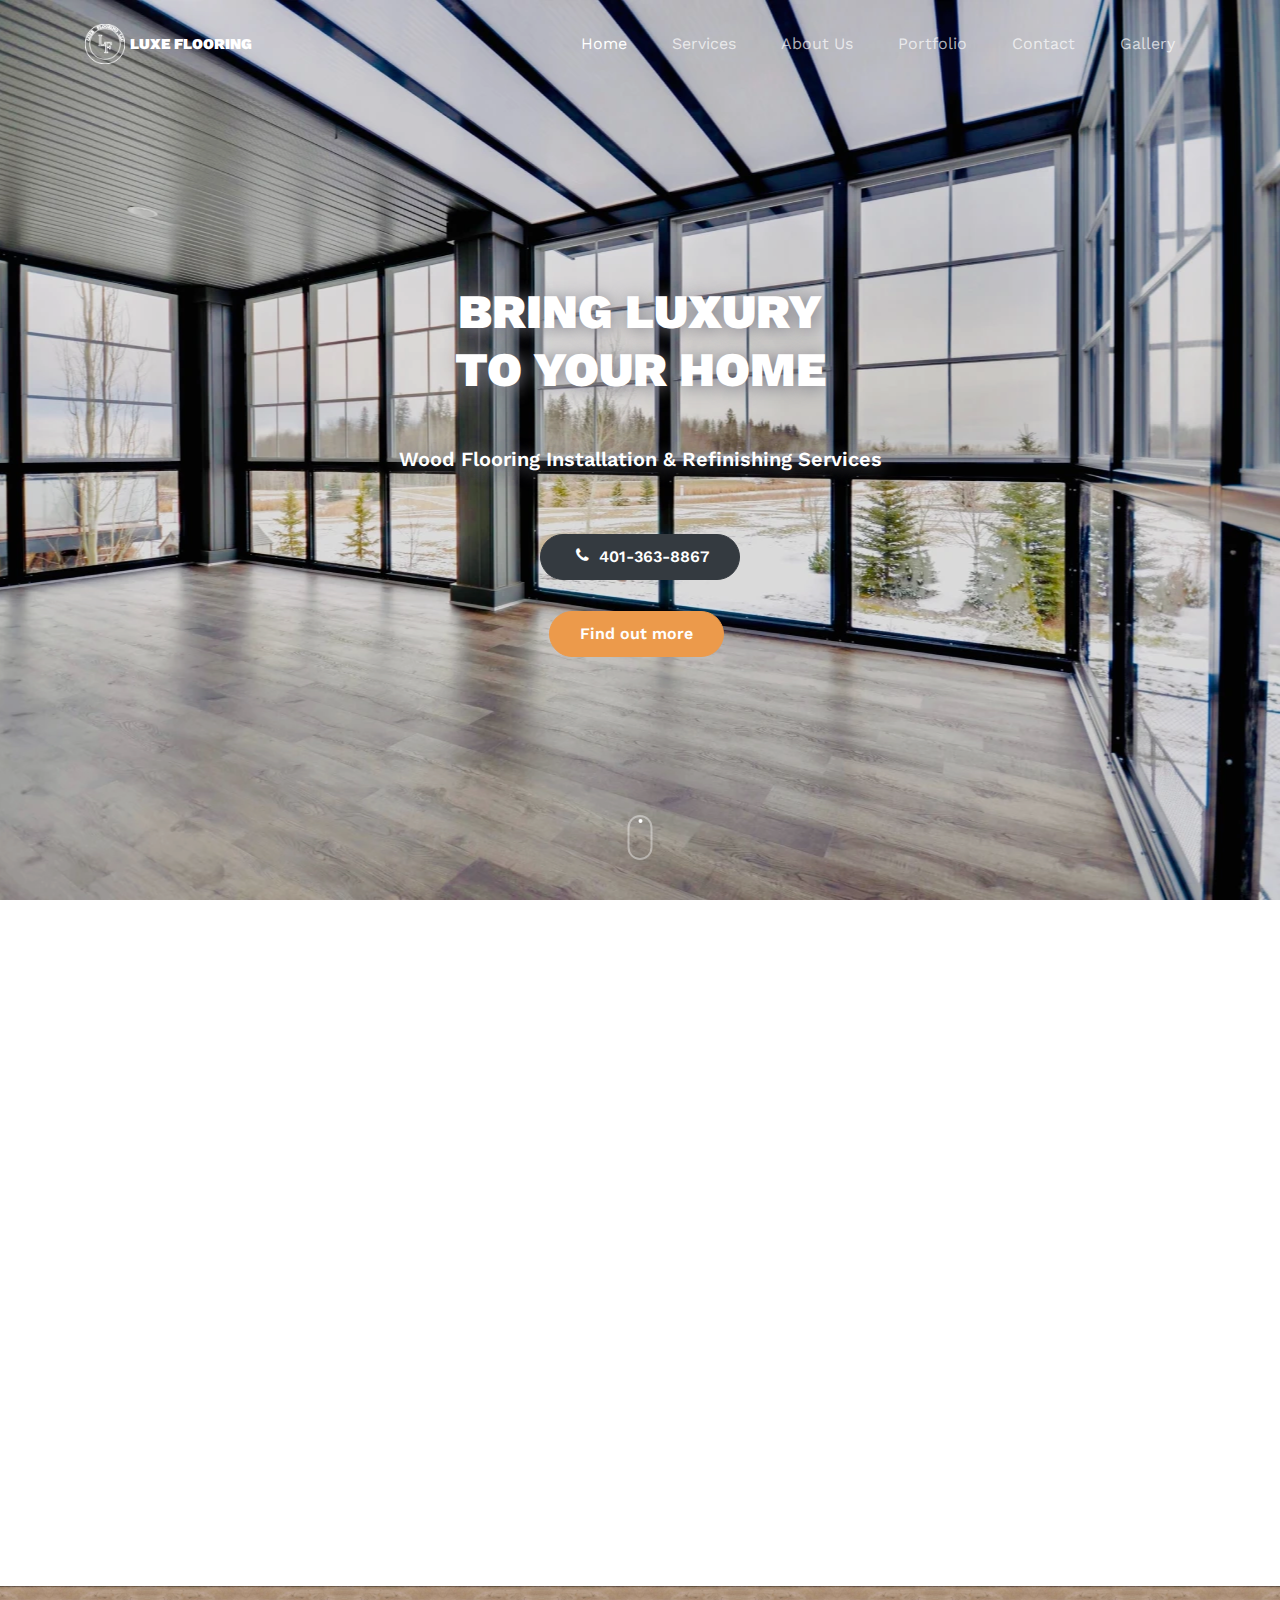
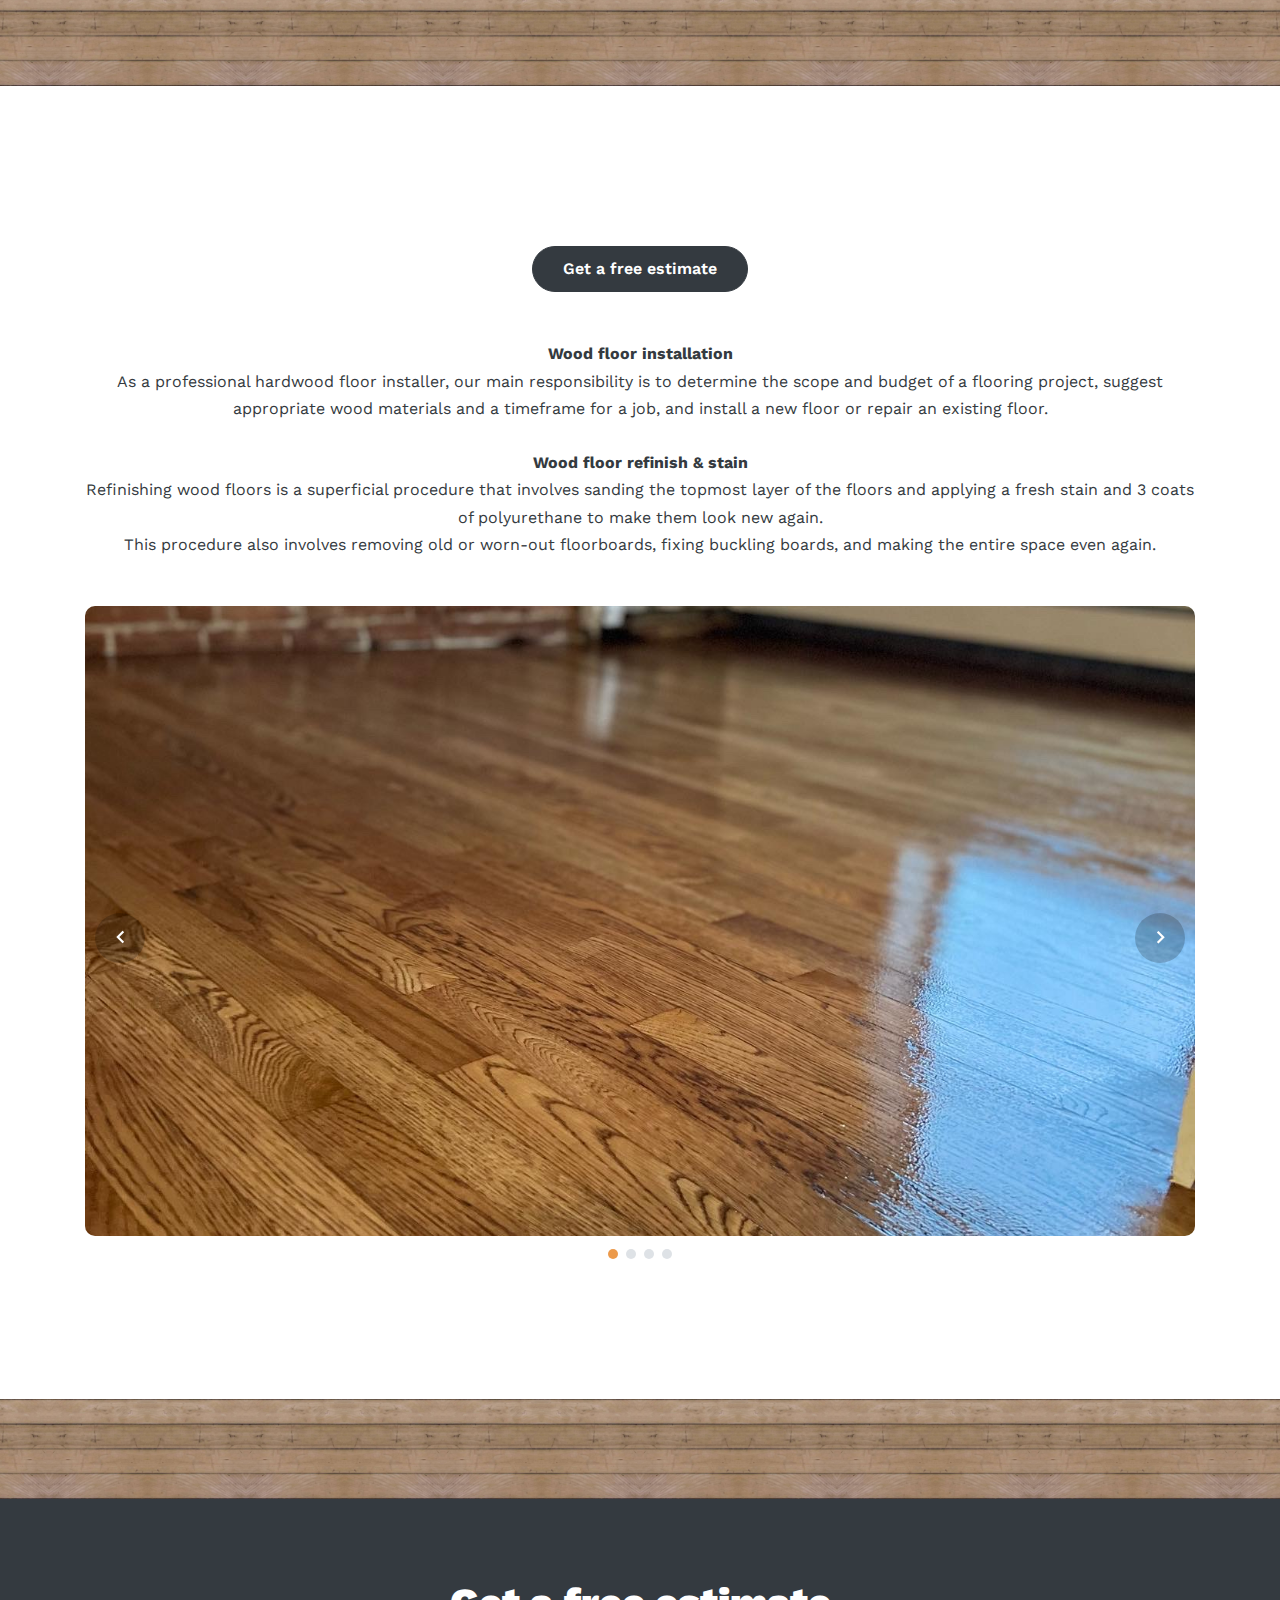
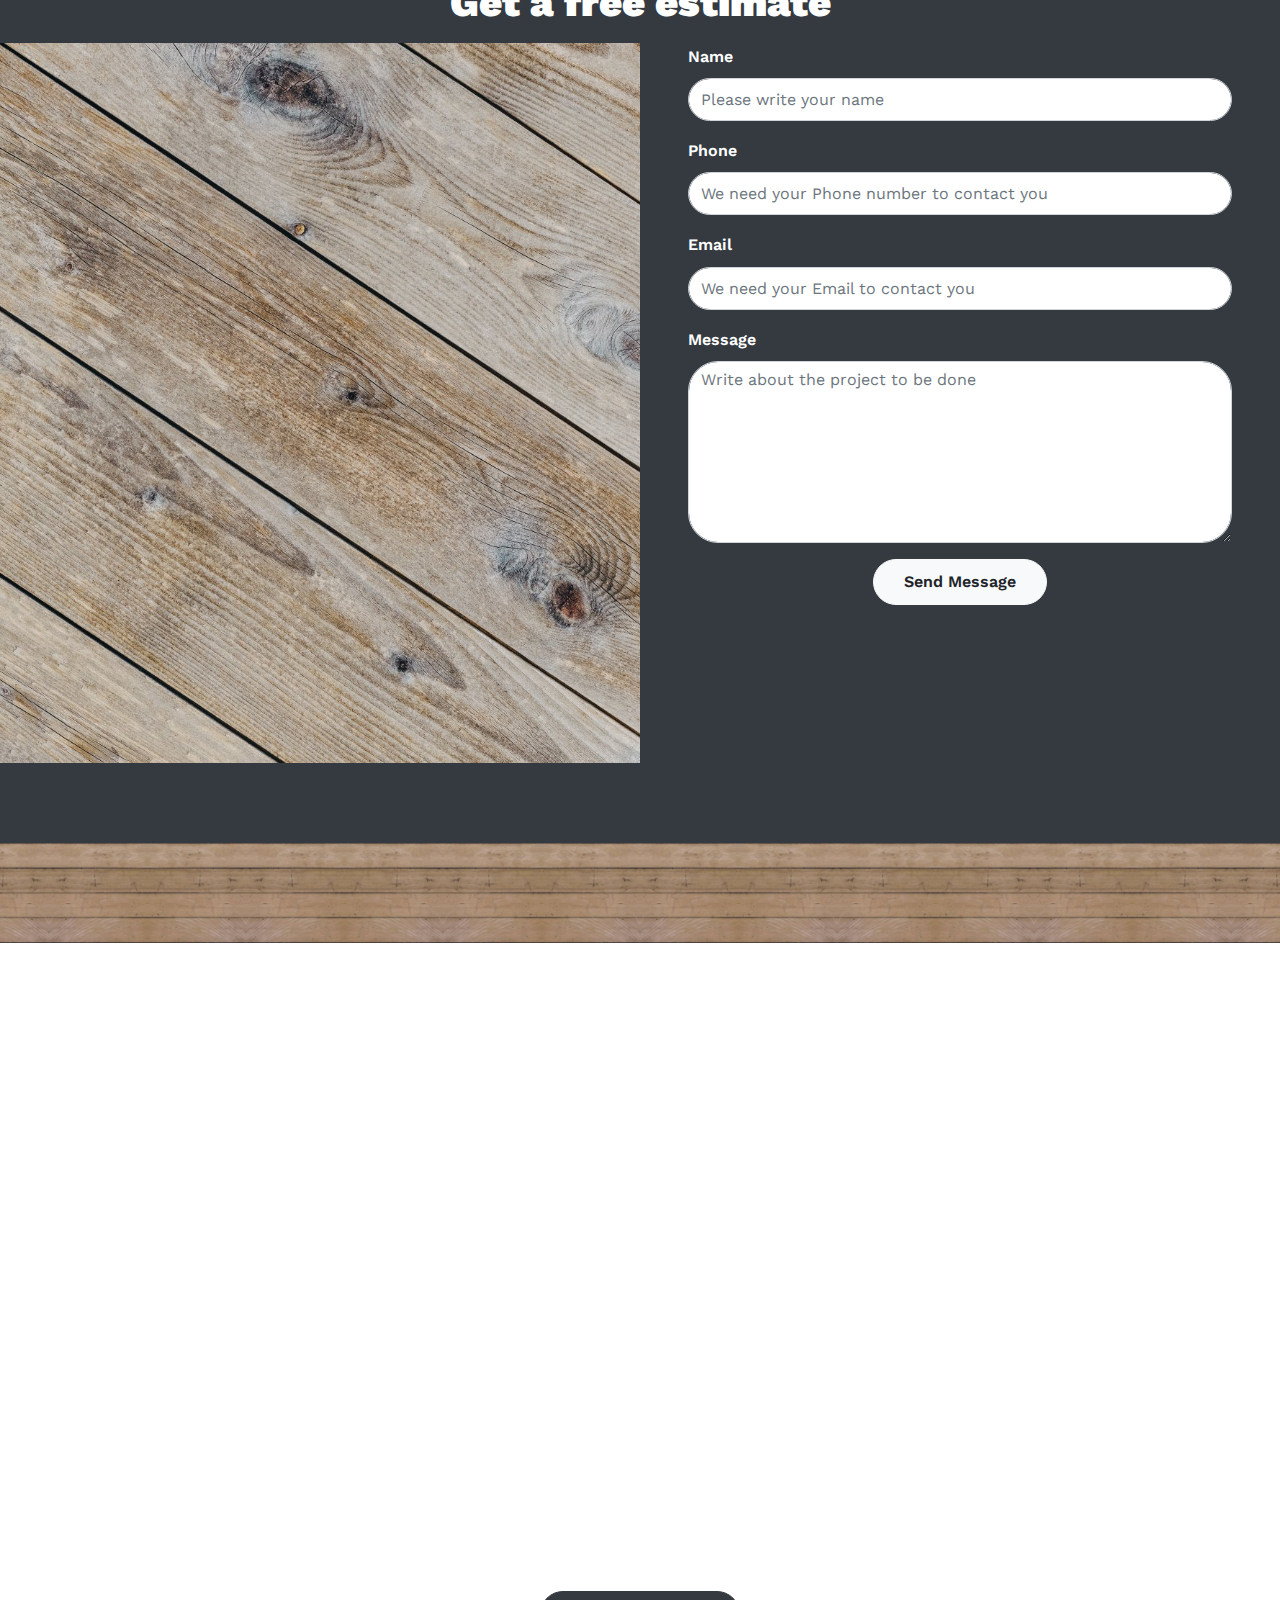
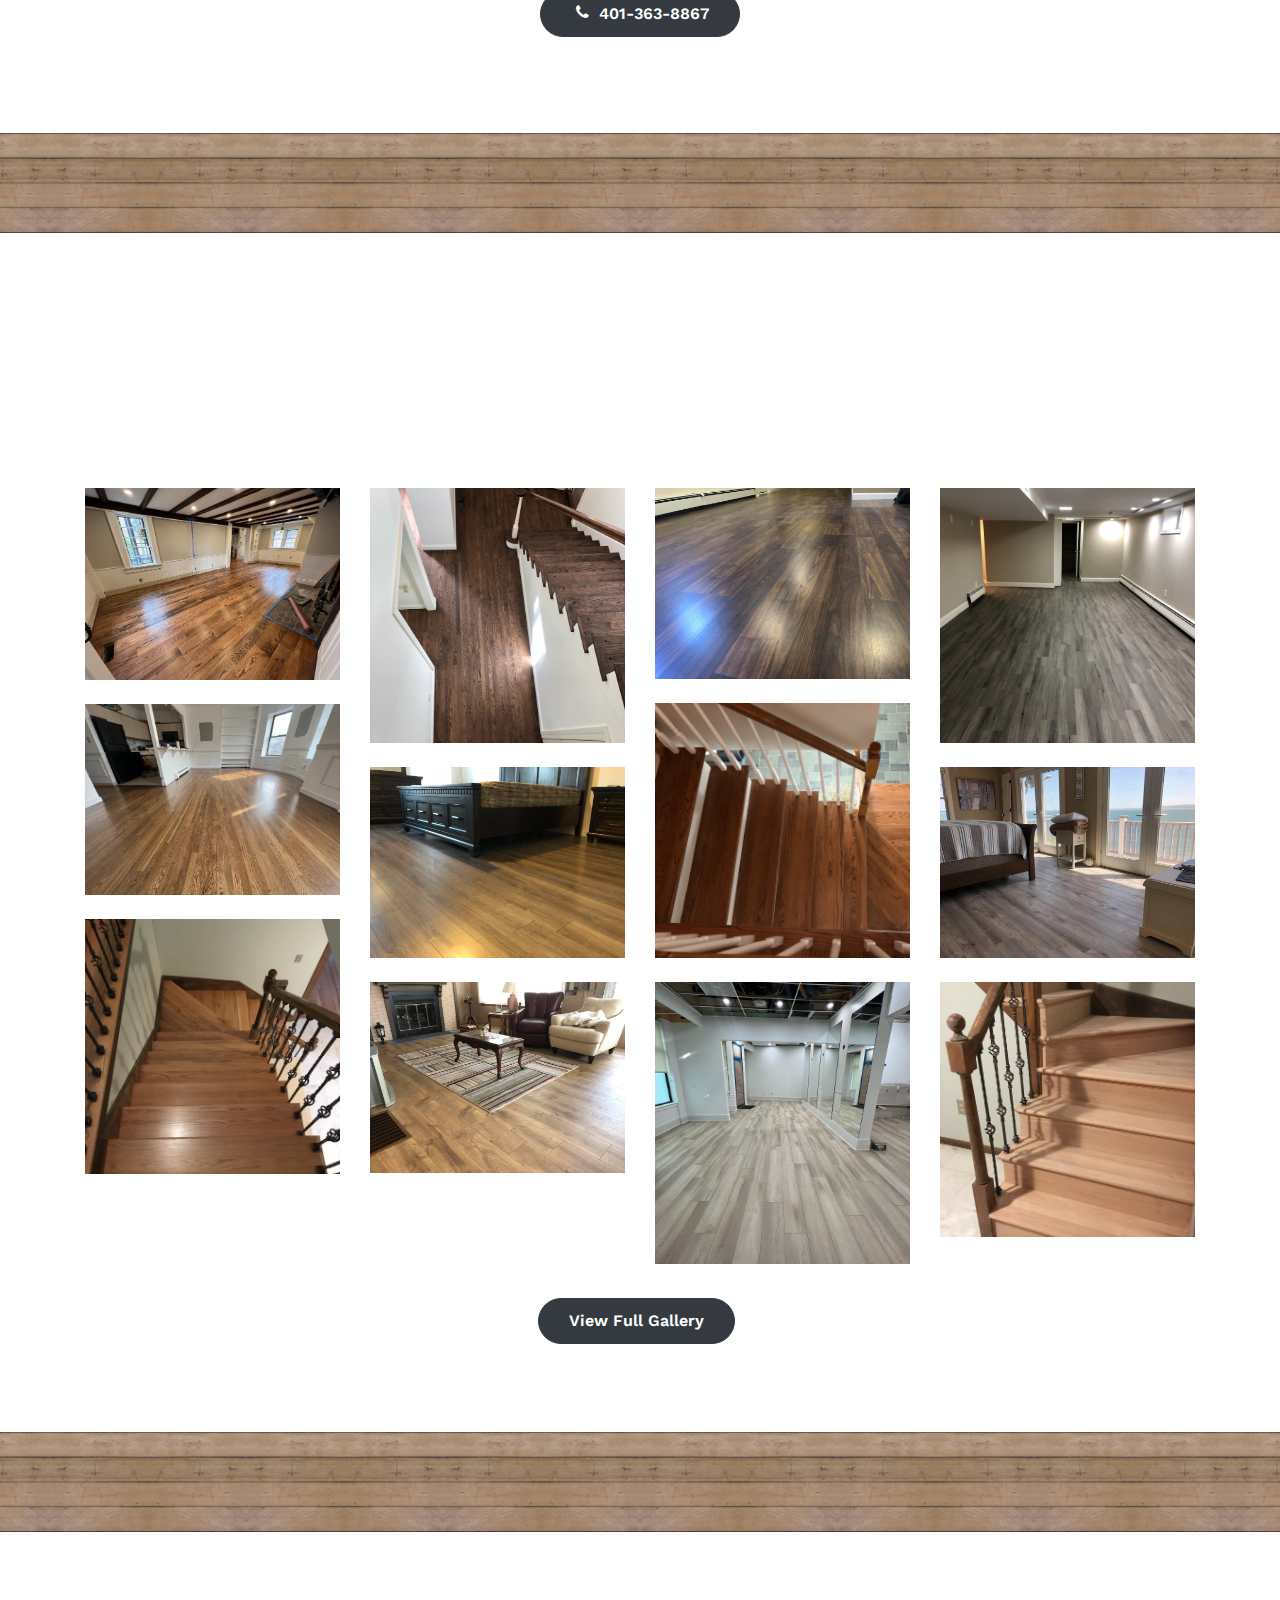
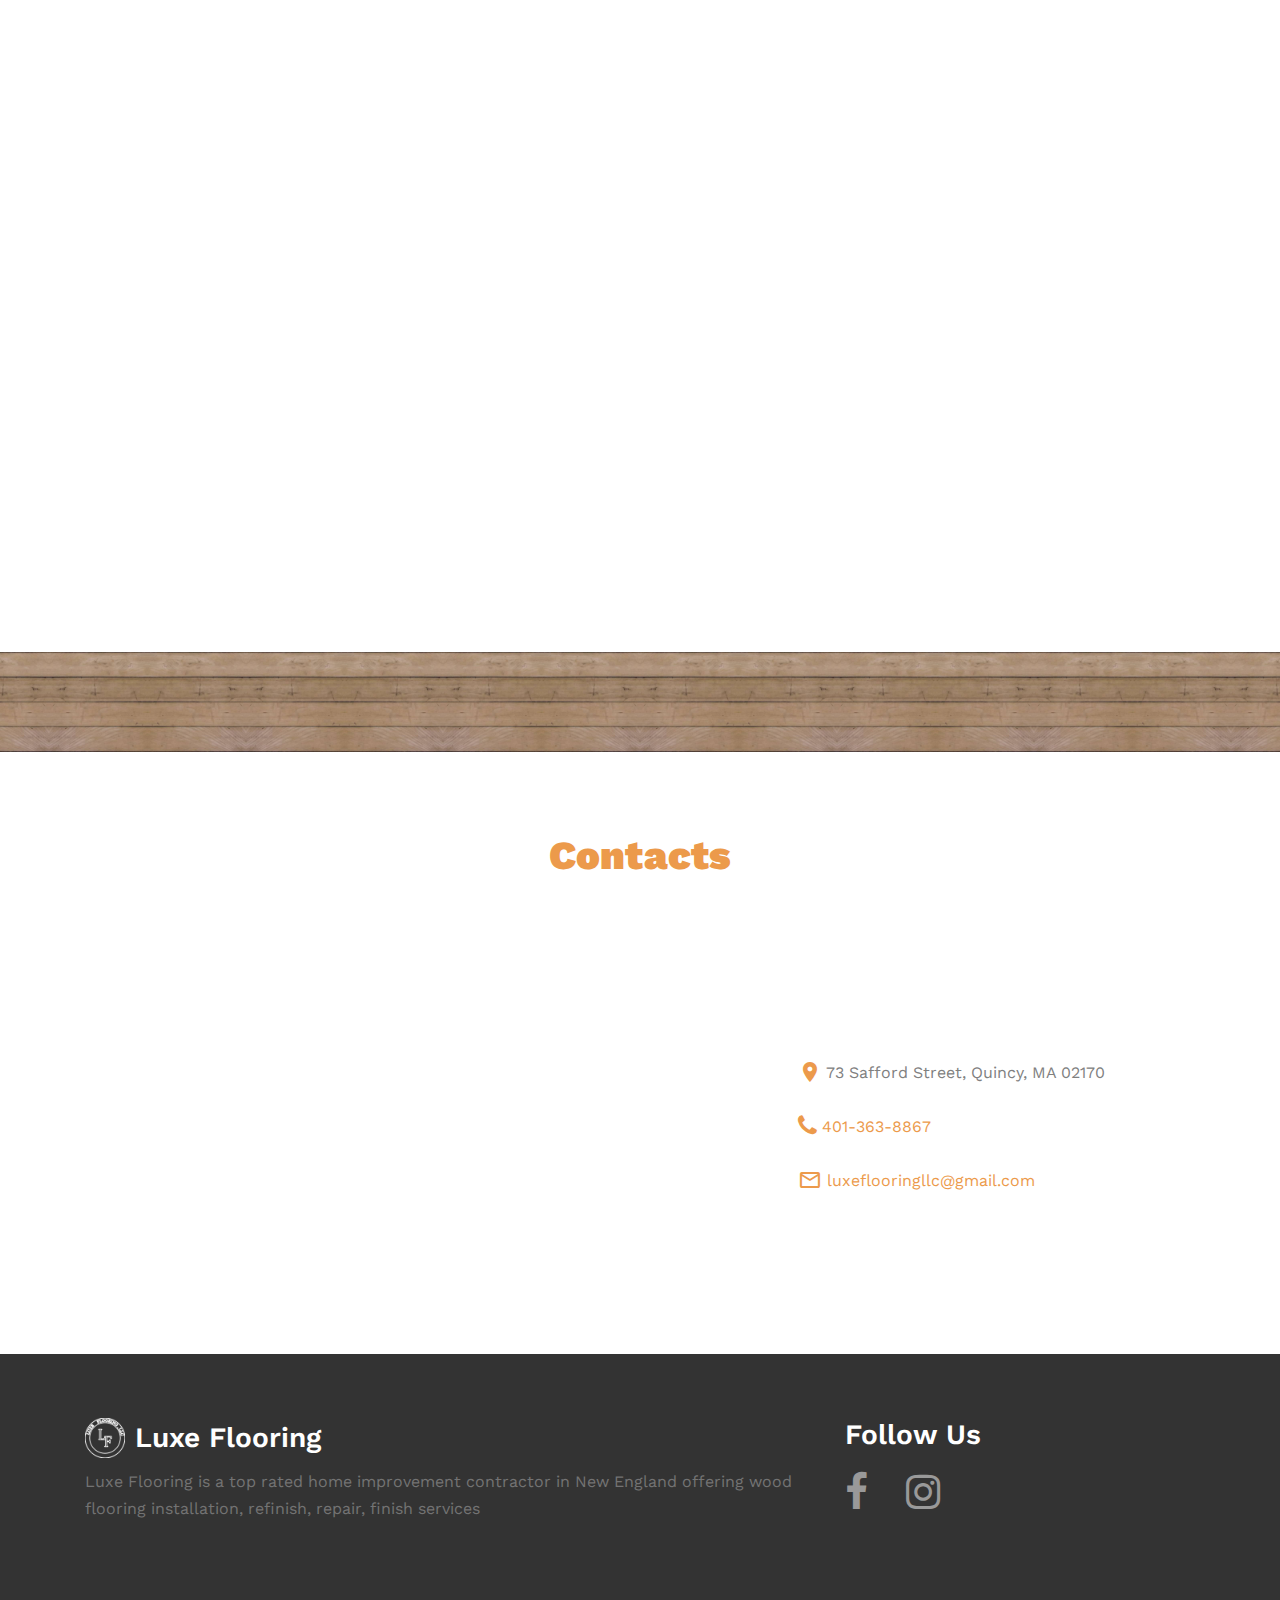
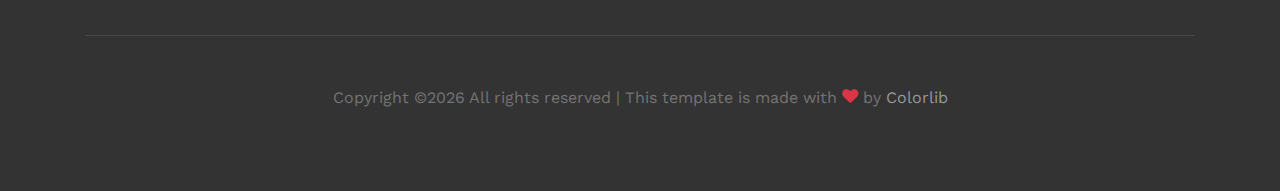
==== index.html @ de9344b5 "first commit" ====
<!doctype html>
<html lang="en">
  <head>
    <title>Luxe Flooring</title>
    <meta charset="utf-8">
    <meta name="viewport" content="width=device-width, initial-scale=1, shrink-to-fit=no">
    <!-- <base href="/"> -->

    <link rel="icon" type="image/png" href="img/favicon.png">
    <link rel="apple-touch-icon" sizes="76x76" href="img/favicon.png">
    <meta http-equiv="X-UA-Compatible" content="IE=edge,chrome=1" />
    <!-- no-cache -->
    <meta http-equiv="Cache-Control" content="no-cache, no-store, must-revalidate" />
    <meta http-equiv="Pragma" content="no-cache" />
    <meta http-equiv="Expires" content="0" />
    <!-- meta tags -->
    <meta property="og:url"                content="https://luxewoodflooring.net/" />
    <meta property="og:type"               content="website" />
    <meta property="og:title"              content="Luxe Flooring" />
    <meta property="og:description"        content="Luxe Flooring is a top rated home improvement contractor in New England offering installation, repair, finish / refinish services" />
    <meta property="og:locale"             content="en_EN" />
    <meta property="og:site_name"          content="Luxe Flooring" />
    <meta property="og:image"              content="img/luxe.jpg" type="image/jpg" />
    <meta property="og:image:type"         content="image/jpg" />
    <meta property="og:image:width"        content="1358" />
    <meta property="og:image:height"       content="960" />
    <meta property="og:image:alt"          content="Luxe Flooring Logo" />

    <meta name="description" content="Luxe Flooring is a top rated home improvement contractor in New England offering installation, repair, finish / refinish services" />
    <meta name="keywords" content="Luxe, Flooring, Hardwood, Laminate, Vinyl, Staircases, Finish, Repair">
    <meta name="author" content="https://luxewoodflooring.net/">
    
    
    <link href="https://fonts.googleapis.com/css?family=Work+Sans:400,700,900&display=swap" rel="stylesheet">

    <link rel="stylesheet" href="css/bootstrap.min.css">
    <link rel="stylesheet" href="css/jquery-ui.css">
    <link rel="stylesheet" href="css/owl.carousel.min.css">
    <link rel="stylesheet" href="css/owl.theme.default.min.css">
    <link rel="stylesheet" href="css/owl.theme.default.min.css">

    <link rel="stylesheet" href="css/jquery.fancybox.min.css">

    <link rel="stylesheet" href="css/bootstrap-datepicker.css">

    <link rel="stylesheet" href="fonts/flaticon/font/flaticon.css">
    <link rel="stylesheet" href="fonts/icomoon/style.css">

    <link rel="stylesheet" href="css/aos.css">

    <link rel="stylesheet" href="css/style.css">
    
  </head>
  <body data-spy="scroll" data-target=".site-navbar-target" data-offset="300">
  

  


  <div class="site-wrap">

    <div class="site-mobile-menu site-navbar-target">
      <div class="site-mobile-menu-header">
        <div class="site-mobile-menu-close mt-3">
          <span class="icon-close2 js-menu-toggle"></span>
        </div>
      </div>
      <div class="site-mobile-menu-body"></div>
    </div>
   
    
    <header class="site-navbar py-4 js-sticky-header site-navbar-target" role="banner">

      <div class="container">
        <div class="row align-items-center">
          
          <div class="col-6 col-xl-3" style="display: flex;
          align-items: center;">
            <img src="img/logo.png" class="luxe-img-logo" alt="logo" style="width: 40px;" />
            <img src="img/logo_brown.png" class="luxe-img-logo-brown" alt="logo" style="width: 40px;" />
            <h1 class="mb-0 site-logo" style="    top: unset;
            margin-left: 5px;font-size: 15px;"><a href="index.html" class="mb-0">Luxe Flooring</a></h1>
          </div>

          <div class="col-12 col-md-9 d-none d-xl-block">
            <nav class="site-navigation position-relative text-right" role="navigation">

              <ul class="site-menu main-menu js-clone-nav mr-auto d-none d-lg-block">
                <li><a href="#home-section" class="nav-link">Home</a></li>
                <li><a href="#what-we-sell-section" class="nav-link">Services</a></li>
                <li><a href="#about-section" class="nav-link">About Us</a></li>
                <li><a href="#portfolio-section" class="nav-link">Portfolio</a></li>
                <li><a href="#contact-section" class="nav-link">Contact</a></li>
                <li><a href="gallery.html" class="nav-link">Gallery</a></li>
              </ul>
            </nav>
          </div>


          <div class="col-6 d-inline-block d-xl-none ml-md-0 py-3" style="position: relative; top: 3px;"><a href="#" class="site-menu-toggle js-menu-toggle float-right"><span class="icon-menu h3"></span></a></div>

        </div>
      </div>
      
    </header>
    <!-- end header ----------------------------------------------------->
  
    <!-- first screen --------------------------------------------------->   
    <div class="site-blocks-cover overlay" style="background-color:#fff; background-image: url(img/bg/bg-1.webp);" data-aos="fade" id="home-section">

      <div class="container">
        <div class="row align-items-center justify-content-center">

          
          <div class="col-md-8 mt-lg-5 text-center">
            <!-- <img src="img/logo.png" alt="logo" style="width: 100px;" style="text-shadow: 2px 2px 4px #7b7c87;" /> -->
            <h1 class="text-uppercase mb-5" data-aos="fade-up" style="text-shadow: 2px 2px 18px #7b7c87;">
              Bring luxury<br /> to your home
            </h1>
            <h5 data-aos="fade-up" style="text-shadow: 2px 2px 18px #7b7c87; color: #fff; margin-bottom: 3rem; font-weight: 600;">
              Wood Flooring Installation & Refinishing Services
            </h5>
            
            <div data-aos="fade-up" data-aos-delay="100" style="margin-bottom: 15px;">
              <a href="tel:4013638867" class="btn smoothscroll btn-dark mb-3" style="font-weight: 600; margin-top: 15px;">
                <span class="icon-phone" style="padding: 5px;"></span>
                401-363-8867
              </a>
            </div>
            <div data-aos="fade-up" data-aos-delay="100">
              <a href="#what-we-sell-section" class="btn smoothscroll btn-primary mr-2 mb-2">Find out more</a>
            </div>
          </div>
            
        </div>
      </div>

      <a href="#about-section" class="mouse smoothscroll">
        <span class="mouse-icon">
          <span class="mouse-wheel"></span>
        </span>
      </a>
    </div>
    <!-- end first screen --------------------------------------------------->

    <!-- services screen ---------------------------------------------------->
    <section class="site-section">
      <div class="container">
        <div class="row mb-3">
          <div class="col-12 text-center" data-aos="fade">
            <h2 class="section-title mb-3 wood-text-dark">We are offering the following services:</h2>
          </div>
        </div>

        <div class="row">
          <div class="col-12 text-center" data-aos="fade">

            <div class="mt-3 mb-3">
              <h4 style="font-weight: 600; color: #ec9a4b;">Wood Floor Installation</h4>
              <hr class="luxe-hr" />
              <h4 style="font-weight: 600; color: #ec9a4b;">Wood Floor Refinishing</h4>
              <!-- <h4 style="font-weight: 600; color: #ec9a4b;">Finish/refinish</h4> -->
            </div>
            

            <a href="tel:4013638867" class="btn smoothscroll btn-dark mb-3" style="font-weight: 600; margin-top: 15px;">
              <span class="icon-phone" style="padding: 5px;"></span>
              401-363-8867
            </a>

            <div class="services-list-div mt-5">

              <div class="services-item-div">
                <a class="smoothscroll" href="#portfolio-section">
                  <h3 style="color: #ec9a4b; font-weight: 600; font-size: 24px;">Hardwood</h3>
                  <img src="img/catalogue/hardwood_3.jpg" style="width: 150px; border-radius: 10px;" alt="product" />
                </a>
              </div>

              <div class="services-item-div">
                <a class="smoothscroll" href="#portfolio-section">
                  <h3 style="color: #ec9a4b; font-weight: 600; font-size: 24px;">Laminate</h3>
                  <img src="img/catalogue/laminate_1.jpg" style="width: 150px; border-radius: 10px;" alt="product" />
                </a>
              </div>

              <div class="services-item-div">
                <a class="smoothscroll" href="#portfolio-section">
                  <h3 style="color: #ec9a4b; font-weight: 600; font-size: 24px;">Luxury Vinyl Plank</h3>
                  <img src="img/catalogue/vinyl_3.jpg" style="width: 150px; border-radius: 10px;" alt="product" />
                </a>
              </div>

              <div class="services-item-div">
                <a class="smoothscroll" href="#portfolio-section">
                  <h3 style="color: #ec9a4b; font-weight: 600; font-size: 24px;">Staircases</h3>
                  <img src="img/catalogue/stair_1.jpg" style="width: 150px; border-radius: 10px;" alt="product" />
                </a>
              </div>

            </div>

          </div>
        </div>

      </div>
    </section>

    <!-- div divider -->
    <div style="height: 100px; background-image: url(img/catalogue/texture_1.jpg); background-position: center; background-size: contain;">
    </div>

    <!-- what we sell section ----------------------------------------------->
    <section class="site-section" id="what-we-sell-section">
      <div class="container">
        <div class="row mb-3">
          <div class="col-12 text-center" data-aos="fade">
            <h2 class="section-title mb-3">Wood flooring installation, refinish & stain</h2>
          </div>
        </div>

        <p style="text-align: center; margin-bottom: 3rem;">
          <a href="#estimate-section" class="smoothscroll btn btn-dark" style="font-weight: 600;">Get a free estimate</a>
        </p>
        <p style="text-align: center; margin-bottom: 3rem; color: #343a40;">
          <strong>Wood floor installation</strong>
          <br />
          As a professional hardwood floor installer, our main responsibility is to determine the scope and budget of a flooring project, suggest appropriate wood materials and a timeframe for a job, and install a new floor or repair an existing floor.
          <br />
          <br />
          <strong>Wood floor refinish & stain</strong>
          <br />
          Refinishing wood floors is a superficial procedure that involves sanding the topmost layer of the floors and applying a fresh stain and 3 coats of polyurethane to make them look new again.
          <br /> This procedure also involves removing old or worn-out floorboards, fixing buckling boards, and making the entire space even again.
        </p>

        <div class="slide-one-item home-slider owl-carousel mb-5">
          <div style="display: flex; align-items: center; justify-content: center;">
            <img src="img/gallery_webp/hw_1.jpg" class="carousel-img" alt="product" />
          </div>
          <div style="display: flex; align-items: center; justify-content: center;">
            <img src="gallery/Hardwood/7. Natural - water base finish/IMG_2242.jpeg" class="carousel-img" alt="product" />
          </div>
          <div style="display: flex; align-items: center; justify-content: center;">
            <img src="gallery/Hardwood/9. Dark walnut stain - before and after/a3.jpg" class="carousel-img" alt="product" />
          </div>
          <div style="display: flex; align-items: center; justify-content: center;">
            <img src="img/gallery_webp/hw_6.jpg" class="carousel-img" alt="product" />
          </div>
        </div>
        
        <!-- <div class="row align-items-stretch">
          <div class="col-12 col-md-3 text-center" data-aos="fade">
            <h3 style="color: #ec9a4b; font-weight: 600; font-size: 24px;">Hardwood</h3>
            <img src="img/catalogue/hardwood_3.jpg" style="width: 150px; border-radius: 10px;" alt="product" />
          </div>

          <div class="col-12 col-md-3 text-center" data-aos="fade">
            <h3 style="color: #ec9a4b; font-weight: 600; font-size: 24px;">Laminate</h3>
            <img src="img/catalogue/laminate_1.jpg" style="width: 150px; border-radius: 10px;" alt="product" />
          </div>
          <div class="col-12 col-md-3 text-center" data-aos="fade">
            <h3 style="color: #ec9a4b; font-weight: 600; font-size: 24px;">Luxury Vinyl Plank</h3>
            <img src="img/catalogue/vinyl_3.jpg" style="width: 150px; border-radius: 10px;" alt="product" />
          </div>
          <div class="col-12 col-md-3 text-center" data-aos="fade">
            <h3 style="color: #ec9a4b; font-weight: 600; font-size: 24px;">Staircases</h3>
            <img src="img/catalogue/stair_1.jpg" style="width: 150px; border-radius: 10px;" alt="product" />
          </div>
        </div> -->

      </div>
    </section>
    <!-- end what we sell section ------------------------------------------->

    <!-- div divider -->
    <div style="height: 100px; background-image: url(img/catalogue/texture_1.jpg); background-position: center; background-size: contain;">
    </div>

    <!-- estimate section --------------------------------------------------->
    <section class="site-section dark-bg-div" id="estimate-section">
      
      <h2 class="section-title mb-3" style="text-align: center; color: #fff;">Get a free estimate</h2>

      <div class="contact-all">
        <!-- img -->
        <div class="est-right est-right-img">
          <img src="img/catalogue/wood_1.jpg" class="est-img" alt="product" />
        </div>

        <!-- form -->
        <div class="est-right">
          <div class="row">
            <div class="col-md-12 mb-5">
  
              <form style="padding: 0 3rem; font-weight: 600;">
  
                <div class="row form-group">
                  <div class="col-md-12">
                    <label for="luxe-contactname">Name</label> 
                    <input type="text" id="luxe-contactname" placeholder="Please write your name" class="form-control">
                  </div>
                </div>
  
                <div class="row form-group">
                  <div class="col-md-12">
                    <label for="luxe-phone">Phone</label> 
                    <input type="tel" id="luxe-phone" placeholder="We need your Phone number to contact you" class="form-control">
                  </div>
                </div>
  
                <div class="row form-group">
                  <div class="col-md-12">
                    <label for="luxe-email">Email</label> 
                    <input type="email" id="luxe-email" placeholder="We need your Email to contact you" class="form-control">
                  </div>
                </div>
  
                <div class="row form-group">
                  <div class="col-md-12">
                    <label for="luxe-message">Message</label> 
                    <textarea name="message" id="luxe-message" cols="30" rows="7" class="form-control" placeholder="Write about the project to be done"></textarea>
                  </div>
                </div>
  
                <!-- <div class="row form-group">
                  <div class="col-md-12" style="text-align: center;">
                    <input type="submit" onclick="sendEmail()" value="Send Message" class="btn btn-light btn-md" style="font-weight: 600;">
                  </div>
                </div> -->
  
    
              </form>
              <div class="row form-group">
                <div class="col-md-12" style="text-align: center;">
                  <input type="submit" onclick="sendEmail()" value="Send Message" class="btn btn-light btn-md" style="font-weight: 600;">
                </div>
              </div>

            </div>
          </div>
        </div>
      </div>

    </section>
    <!-- end estimate section ----------------------------------------------->

    <!-- div divider -->
    <div style="height: 100px; background-image: url(img/catalogue/texture_1.jpg); background-position: center; background-size: contain;">
    </div>

    <!-- about section ------------------------------------------------------>
    <div class="site-section cta-big-image" id="about-section">
      <div class="container">
        <div class="row mb-5">
          <div class="col-12 text-center" data-aos="fade">
            <h2 class="section-title mb-3">Best materials for the best flooring</h2>
          </div>
        </div>
        <div class="row">
          <div class="col-lg-6 mb-5" data-aos="fade-up" data-aos-delay="">
            <!-- <figure class="circle-bg">
            <img src="img/OF18OD1.png" alt="Image" class="img-fluid">
            </figure> -->
            <img src="img/OF18OD1.png" alt="Image" class="img-fluid">
          </div>
          <div class="col-lg-5 ml-auto" data-aos="fade-up" data-aos-delay="100">
            <div class="mb-4">
              <p style="color: #343a40;">
                Luxe Flooring is a top rated home improvement contractor in New England offering installation, repair, finish / refinish services. 
                <br /> With over 10 years of experience, we guarantee all of our work to the finest quality.  We have years of experience on our staff.  There is no job too big or too small that we cannot handle in a very timely manner. 
                <br /> Give us a call today!
              </p>
            </div>
            
            <div class="mb-4">
              <ul class="list-unstyled ul-check success">
                <li>Installation</li>
                <li>Repair</li>
                <li>Finish/refinish</li>
                <li>Licensed, fully insured</li>
              </ul>
            </div>

          </div>
        </div>

        <div style="text-align: center;">
          <a href="tel:4013638867" class="btn smoothscroll btn-dark mb-3" style="font-weight: 600; margin-top: 15px;">
            <span class="icon-phone" style="padding: 5px;"></span>
            401-363-8867
          </a>
        </div>

      </div>  
    </div>
    <!-- end about section ------------------------------------------------------>

    <!-- div divider -->
    <div style="height: 100px; background-image: url(img/catalogue/texture_1.jpg); background-position: center; background-size: contain;">
    </div>

    <!-- gallery section ------------------------------------------------------>
    <section class="site-section" id="portfolio-section">
      
      <div class="container">

        <div class="row mb-3">
          <div class="col-12 text-center" data-aos="fade">
            <h2 class="section-title mb-3 wood-text-dark">Done Projects</h2>
          </div>
        </div>

        <div class="row justify-content-center mb-5" data-aos="fade-up">
          <div id="filters" class="filters text-center button-group col-md-7">
            <button class="btn btn-primary active" data-filter="*">All</button>
            <button class="btn btn-primary" data-filter=".hardwood">Hardwood</button>
            <button class="btn btn-primary" data-filter=".laminate">Laminate</button>
            <button class="btn btn-primary" data-filter=".vinyl">Vinyl</button>
            <button class="btn btn-primary" data-filter=".staircases">Staircases</button>
          </div>
        </div>  
        
        <div id="posts" class="row no-gutter">
          <div class="item hardwood col-sm-6 col-md-4 col-lg-4 col-xl-3 mb-4">
            <a href="img/gallery_webp/hw_5.jpg" class="item-wrap fancybox" data-fancybox="gallery2">
              <span class="icon-search2"></span>
              <img class="img-fluid" src="img/gallery_webp/hw_5.jpg">
            </a>
          </div>
          <div class="item hardwood col-sm-6 col-md-4 col-lg-4 col-xl-3 mb-4">
            <a href="img/gallery_webp/hw_7.jpg" class="item-wrap fancybox" data-fancybox="gallery2">
              <span class="icon-search2"></span>
              <img class="img-fluid" src="img/gallery_webp/hw_7.jpg">
            </a>
          </div>

          <div class="item laminate col-sm-6 col-md-4 col-lg-4 col-xl-3 mb-4">
            <a href="img/gallery_webp/laminate_1.jpeg" class="item-wrap fancybox" data-fancybox="gallery2">
              <span class="icon-search2"></span>
              <img class="img-fluid" src="img/gallery_webp/laminate_1.jpeg">
            </a>
          </div>

          <div class="item vinyl col-sm-6 col-md-4 col-lg-4 col-xl-3 mb-4">
            <a href="img/gallery_webp/lvp_1.jpg" class="item-wrap fancybox" data-fancybox="gallery2">
              <span class="icon-search2"></span>
              <img class="img-fluid" src="img/gallery_webp/lvp_1.jpg">
            </a>
          </div>

          <div class="item staircases col-sm-6 col-md-4 col-lg-4 col-xl-3 mb-4">
            <a href="img/gallery_webp/st_1.jpeg" class="item-wrap fancybox" data-fancybox="gallery2">
              <span class="icon-search2"></span>
              <img class="img-fluid" src="img/gallery_webp/st_1.jpeg">
            </a>
          </div>

          <div class="item hardwood col-sm-6 col-md-4 col-lg-4 col-xl-3 mb-4">
            <a href="img/gallery_webp/hw_2.JPG" class="item-wrap fancybox" data-fancybox="gallery2">
              <span class="icon-search2"></span>
              <img class="img-fluid" src="img/gallery_webp/hw_2.JPG">
            </a>
          </div>

          <div class="item laminate col-sm-6 col-md-4 col-lg-4 col-xl-3 mb-4">
            <a href="img/gallery_webp/laminate_2.jpeg" class="item-wrap fancybox" data-fancybox="gallery2">
              <span class="icon-search2"></span>
              <img class="img-fluid" src="img/gallery_webp/laminate_2.jpeg">
            </a>
          </div>

          <div class="item vinyl col-sm-6 col-md-4 col-lg-4 col-xl-3 mb-4">
            <a href="img/gallery_webp/lvp_2.jpg" class="item-wrap fancybox" data-fancybox="gallery2">
              <span class="icon-search2"></span>
              <img class="img-fluid" src="img/gallery_webp/lvp_2.jpg">
            </a>
          </div>

          <div class="item staircases col-sm-6 col-md-4 col-lg-4 col-xl-3 mb-4">
            <a href="img/gallery_webp/st_2.jpg" class="item-wrap fancybox" data-fancybox="gallery2">
              <span class="icon-search2"></span>
              <img class="img-fluid" src="img/gallery_webp/st_2.jpg">
            </a>
          </div>

          <div class="item laminate col-sm-6 col-md-4 col-lg-4 col-xl-3 mb-4">
            <a href="img/gallery_webp/laminate_3.jpeg" class="item-wrap fancybox" data-fancybox="gallery2">
              <span class="icon-search2"></span>
              <img class="img-fluid" src="img/gallery_webp/laminate_3.jpeg">
            </a>
          </div>

          <div class="item vinyl col-sm-6 col-md-4 col-lg-4 col-xl-3 mb-4">
            <a href="img/gallery_webp/lvp_3.jpg" class="item-wrap fancybox" data-fancybox="gallery2">
              <span class="icon-search2"></span>
              <img class="img-fluid" src="img/gallery_webp/lvp_3.jpg">
            </a>
          </div>

          <div class="item staircases col-sm-6 col-md-4 col-lg-4 col-xl-3 mb-4">
            <a href="img/gallery_webp/st_3.jpg" class="item-wrap fancybox" data-fancybox="gallery2">
              <span class="icon-search2"></span>
              <img class="img-fluid" src="img/gallery_webp/st_3.jpg">
            </a>
          </div>

        </div>

        <!-- link to gallery -->
        <div style="width: 100%; text-align: center; margin-top: 10px;">
          <a href="gallery.html" class="btn smoothscroll btn-dark mr-2 mb-2" style="font-weight: 600;">
            View Full Gallery
          </a>
        </div>
        

      </div>

    </section>
    <!-- end gallery  ---------------------------------------------------------------->

    <!-- div divider -->
    <div style="height: 100px; background-image: url(img/catalogue/texture_1.jpg); background-position: center; background-size: contain;">
    </div>

    <!-- testimonials section ------------------------------------------------------->
    <section class="site-section testimonial-wrap" id="testimonials-section" data-aos="fade">
      <div class="container">
        <div class="row mb-5">
          <div class="col-12 text-center">
            <h2 class="section-title mb-3">Testimonials</h2>
          </div>
        </div>
      </div>

      <div class="slide-one-item home-slider owl-carousel">
          <div>
            <div class="testimonial">
              
              <blockquote class="mb-5">
                <p style="padding: 5px;">Max and his team were professional and high qualified. They did everything that we talked about it and work came out gorgeous. I highly recommend Max's team.</p>
              </blockquote>

              <figure class="mb-4 d-flex align-items-center justify-content-center">
                <p>Marco S. Boston, MA</p>
              </figure>
            </div>
          </div>

          <div>
            <div class="testimonial">
              
              <blockquote class="mb-5">
                <p style="padding: 5px;">In an age where reliability, quality and attention to detail seem to not exist anymore, Luxe Flooring is a throw back to the days when a job well done mattered. If there was an Academy Award for “Best Hardwood Floors”- they would be an Oscar winner!</p>
              </blockquote>

              <figure class="mb-4 d-flex align-items-center justify-content-center">
                <p>H J. Seffner, FL</p>
              </figure>
            </div>
          </div>

          <div>
            <div class="testimonial">
              
              <blockquote class="mb-5">
                <p style="padding: 5px;">Just a joy to work with. Max explained our options in detail, and once they started, was there in close contact throughout the process. We are extremely happy and recommend Luxe for any flooring needs!</p>
              </blockquote>

              <figure class="mb-4 d-flex align-items-center justify-content-center">
                <p>Cliff S. Northborough, MA</p>
              </figure>
            </div>
          </div>

          <div>
            <div class="testimonial">
              
              <blockquote class="mb-5">
                <p style="padding: 5px;">Max and his crew were meticulous, extremely efficient and considerate of my needs as a client. They deserve at least 6 stars!</p>
              </blockquote>

              <figure class="mb-4 d-flex align-items-center justify-content-center">
                <p>Joan G. Hingham, MA</p>
              </figure>
            </div>
          </div>


      </div>

      <br />
      <h4 style="text-align: center; font-weight: 600;">
        View All Testimonials:
      </h4>

      <div class="col-12 text-center" style="margin-top: 15px;">
        <a href="https://www.homeadvisor.com/rated.LuxeFlooring.61736901.html" target="_blank" class="btn smoothscroll btn-dark mr-2 mb-2" style="font-weight: 600;">
          Homeadvisor
        </a>
        <a href="https://www.google.com/maps/place/Luxe+Flooring/@41.9935097,-71.7998165,8z/data=!3m1!4b1!4m5!3m4!1s0x89e37c9e35d599b3:0xfc5f09e58c21d581!8m2!3d41.998964!4d-70.678711" target="_blank" class="btn smoothscroll btn-dark mr-2 mb-2" style="font-weight: 600;">
          Google
        </a>
        <a href="https://www.yelp.com/biz/luxe-flooring-quincy" target="_blank" class="btn smoothscroll btn-dark mr-2 mb-2" style="font-weight: 600;">
          Yelp
        </a>
        <a href="https://www.houzz.com/professionals/flooring-contractors/luxe-flooring-pfvwus-pf~1170578069/__public" target="_blank" class="btn smoothscroll btn-dark mr-2 mb-2" style="font-weight: 600;">
          Houzz.com
        </a>
      </div>
    </section>
    <!-- end testimonials section  ------------------------------------------->

    <!-- div divider -->
    <div style="height: 100px; background-image: url(img/catalogue/texture_1.jpg); background-position: center; background-size: contain;">
    </div>

  

   


    <!-- <section class="site-section bg-light" id="contact-section" data-aos="fade">
      <div class="container">
        <div class="row mb-5">
          <div class="col-12 text-center">
            <h2 class="section-title mb-3">Contact Us</h2>
          </div>
        </div>
        <div class="row mb-5">
          


          <div class="col-md-4 text-center">
            <p class="mb-4">
              <span class="icon-room d-block h4 text-primary"></span>
              <span>203 Fake St. Mountain View, San Francisco, California, USA</span>
            </p>
          </div>
          <div class="col-md-4 text-center">
            <p class="mb-4">
              <span class="icon-phone d-block h4 text-primary"></span>
              <a href="#">+1 232 3235 324</a>
            </p>
          </div>
          <div class="col-md-4 text-center">
            <p class="mb-0">
              <span class="icon-mail_outline d-block h4 text-primary"></span>
              <a href="#">youremail@domain.com</a>
            </p>
          </div>
        </div>
        <div class="row">
          <div class="col-md-12 mb-5">

            

            <form action="#" class="p-5 bg-white">
              
              <h2 class="h4 text-black mb-5">Contact Form</h2> 

              <div class="row form-group">
                <div class="col-md-6 mb-3 mb-md-0">
                  <label class="text-black" for="fname">First Name</label>
                  <input type="text" id="fname" class="form-control">
                </div>
                <div class="col-md-6">
                  <label class="text-black" for="lname">Last Name</label>
                  <input type="text" id="lname" class="form-control">
                </div>
              </div>

              <div class="row form-group">
                
                <div class="col-md-12">
                  <label class="text-black" for="email">Email</label> 
                  <input type="email" id="email" class="form-control">
                </div>
              </div>

              <div class="row form-group">
                
                <div class="col-md-12">
                  <label class="text-black" for="subject">Subject</label> 
                  <input type="subject" id="subject" class="form-control">
                </div>
              </div>

              <div class="row form-group">
                <div class="col-md-12">
                  <label class="text-black" for="message">Message</label> 
                  <textarea name="message" id="message" cols="30" rows="7" class="form-control" placeholder="Write your notes or questions here..."></textarea>
                </div>
              </div>

              <div class="row form-group">
                <div class="col-md-12">
                  <input type="submit" value="Send Message" class="btn btn-primary btn-md text-white">
                </div>
              </div>

  
            </form>
          </div>
          
        </div>
      </div>
    </section> -->

    <!-- contacts section --------------------------------------------------->
    <section class="site-section" id="contact-section" style="padding-bottom: 0;">
      
      <h2 class="section-title mb-3" style="text-align: center;">Contacts</h2>

      <div class="contact-all">
        <!-- img -->
        <div class="contact-right">
          <iframe src="https://www.google.com/maps/embed?pb=!1m18!1m12!1m3!1d2952.38672629207!2d-71.0316686845856!3d42.27026747919308!2m3!1f0!2f0!3f0!3m2!1i1024!2i768!4f13.1!3m3!1m2!1s0x89e37c9e35d599b3%3A0xe5bf9ca0c03df25f!2s73%20Safford%20St%2C%20Quincy%2C%20MA%2002170%2C%20USA!5e0!3m2!1sen!2s!4v1651318365735!5m2!1sen!2s" 
          height="450" style="border:0; width: 100%;" allowfullscreen="" loading="lazy" referrerpolicy="no-referrer-when-downgrade"></iframe>
        </div>

        <!-- form -->
        <div class="contact-left">
          <div class="text-center">
            <p class="mb-4">
              <span class="icon-room h4 text-primary icon-fixer"></span>
              <span>73 Safford Street, Quincy, MA 02170</span>
            </p>
          </div>
          <div class="text-center">
            <p class="mb-4">
              <span class="icon-phone h4 text-primary icon-fixer"></span>
              <a href="tel:4013638867">401-363-8867</a>
            </p>
          </div>
          <div class="text-center">
            <p class="mb-0">
              <span class="icon-mail_outline h4 text-primary icon-fixer"></span>
              <a href="mailto:luxeflooringllc@gmail.com">luxeflooringllc@gmail.com</a>
            </p>
          </div>
        </div>
      </div>
    </section>
    
    <footer class="site-footer">
      <div class="container">
        <div class="row">
          <div class="col-12">
            <div class="row">
              <div class="col-md-8">
                <div class="footer-logo-info">
                  <img src="img/logo.png" class="luxe-img-logo" alt="logo" style="width: 40px; margin-right: 10px;" />
                  <h3 style="margin-bottom: 0; font-weight: 600;">Luxe Flooring</h3>
                </div>
                <p>Luxe Flooring is a top rated home improvement contractor in New England offering wood flooring installation, refinish, repair, finish services</p>
              </div>
              <div class="col-md-4">
                <h3 style="margin-bottom: 10px; font-weight: 600;">Follow Us</h3>
                <a href="https://www.facebook.com/luxeflooringllc" target="_blank" class="pl-0 pr-3" style="font-size: 40px;"><span class="icon-facebook"></span></a>
                <!-- <a href="#" target="_blank" class="pl-3 pr-3" style="font-size: 40px;"><span class="icon-twitter"></span></a> -->
                <a href="https://instagram.com/luxeflooring" target="_blank" class="pl-3 pr-3" style="font-size: 40px;"><span class="icon-instagram"></span></a>
              </div>
            </div>
          </div>
          
        </div>
        <div class="row pt-5 mt-5 text-center">
          <div class="col-md-12">
            <div class="border-top pt-5">
              <p>
            <!-- Link back to Colorlib can't be removed. Template is licensed under CC BY 3.0. -->
            Copyright &copy;<script>document.write(new Date().getFullYear());</script> All rights reserved | This template is made with <i class="icon-heart text-danger" aria-hidden="true"></i> by <a href="https://colorlib.com" target="_blank" >Colorlib</a>
            <!-- Link back to Colorlib can't be removed. Template is licensed under CC BY 3.0. -->
            </p>
        
            </div>
          </div>
          
        </div>
      </div>
    </footer>

  </div> <!-- .site-wrap -->

  <script src="js/jquery-3.3.1.min.js"></script>
  <script src="js/jquery-ui.js"></script>
  <script src="js/popper.min.js"></script>
  <script src="js/bootstrap.min.js"></script>
  <script src="js/owl.carousel.min.js"></script>
  <script src="js/jquery.countdown.min.js"></script>
  <script src="js/jquery.easing.1.3.js"></script>
  <script src="js/aos.js"></script>
  <script src="js/jquery.fancybox.min.js"></script>
  <script src="js/jquery.sticky.js"></script>
  <script src="js/isotope.pkgd.min.js"></script>

  
  <script src="js/main.js"></script>

  <script>
		function sendEmail() {
			// e.preventDefault();
    		var url="https://script.google.com/macros/s/AKfycbzDikOXB2kARNVR2fTJhOPCLUAQtOdU09PPD2cBFhlj1m8QB63uxugPElEP3QmGTwLC/exec";

        $('#luxe-phone').removeAttr('style');
        $('#luxe-email').removeAttr('style');
        
        var email_topic = "Estimate request Website Form: http://luxewoodflooring.net/";
        var email_body = "Estimate request from Website Form:<br/><br/>" +

              "From:<br/>" +
              "Name: " + $('#luxe-contactname').val() +"<br/>" +
              "Phone: " + $('#luxe-phone').val()  +"<br/>" +
              "Email: " + $('#luxe-email').val()  +"<br/><br/>" +
              "Message: " + $('#luxe-message').val()  +"<br/>";

        if($('#luxe-phone').val() || $('#luxe-email').val()) 
          $.ajax({
              url:url,
              type:'post',
              data: email_body,
              success:function(rs){
                $('#luxe-contactname').val("");
                $('#luxe-phone').val("");
                $('#luxe-email').val("");
                $('#luxe-message').val("");
                alert("The message was sent!");
            }
          });
        else {
          alert("Please provide a valid Email or Phone number to send the message!");
          if(!$('#luxe-phone').val()) $('#luxe-phone').attr("style", "border: 3px solid red;");
          if(!$('#luxe-email').val()) $('#luxe-email').attr("style", "border: 3px solid red;");
        }
				
		}
			
	</script>
    
  </body>
</html>
---- fonts/flaticon/font/flaticon.css ----
/*
  	Flaticon icon font: Flaticon
  	Creation date: 03/04/2019 06:02
  	*/

@font-face {
  font-family: "Flaticon";
  src: url("./Flaticon.eot");
  src: url("./Flaticon.eot?#iefix") format("embedded-opentype"),
       url("./Flaticon.woff2") format("woff2"),
       url("./Flaticon.woff") format("woff"),
       url("./Flaticon.ttf") format("truetype"),
       url("./Flaticon.svg#Flaticon") format("svg");
  font-weight: normal;
  font-style: normal;
}

@media screen and (-webkit-min-device-pixel-ratio:0) {
  @font-face {
    font-family: "Flaticon";
    src: url("./Flaticon.svg#Flaticon") format("svg");
  }
}

[class^="flaticon-"]:before, [class*=" flaticon-"]:before,
[class^="flaticon-"]:after, [class*=" flaticon-"]:after {   
  font-family: Flaticon;
        font-style: normal;
  font-weight: normal;
  font-variant: normal;
  text-transform: none;
  line-height: 1;

  /* Better Font Rendering =========== */
  -webkit-font-smoothing: antialiased;
  -moz-osx-font-smoothing: grayscale;
}

.flaticon-startup:before { content: "\f100"; }
.flaticon-graphic-design:before { content: "\f101"; }
.flaticon-settings:before { content: "\f102"; }
.flaticon-idea:before { content: "\f103"; }
.flaticon-smartphone:before { content: "\f104"; }
.flaticon-head:before { content: "\f105"; }
---- fonts/icomoon/style.css ----
@font-face {
  font-family: 'icomoon';
  src:  url('fonts/icomoon.eot?10si43');
  src:  url('fonts/icomoon.eot?10si43#iefix') format('embedded-opentype'),
    url('fonts/icomoon.ttf?10si43') format('truetype'),
    url('fonts/icomoon.woff?10si43') format('woff'),
    url('fonts/icomoon.svg?10si43#icomoon') format('svg');
  font-weight: normal;
  font-style: normal;
}

[class^="icon-"], [class*=" icon-"] {
  /* use !important to prevent issues with browser extensions that change fonts */
  font-family: 'icomoon' !important;
  speak: none;
  font-style: normal;
  font-weight: normal;
  font-variant: normal;
  text-transform: none;
  line-height: 1;

  /* Better Font Rendering =========== */
  -webkit-font-smoothing: antialiased;
  -moz-osx-font-smoothing: grayscale;
}

.icon-asterisk:before {
  content: "\f069";
}
.icon-plus:before {
  content: "\f067";
}
.icon-question:before {
  content: "\f128";
}
.icon-minus:before {
  content: "\f068";
}
.icon-glass:before {
  content: "\f000";
}
.icon-music:before {
  content: "\f001";
}
.icon-search:before {
  content: "\f002";
}
.icon-envelope-o:before {
  content: "\f003";
}
.icon-heart:before {
  content: "\f004";
}
.icon-star:before {
  content: "\f005";
}
.icon-star-o:before {
  content: "\f006";
}
.icon-user:before {
  content: "\f007";
}
.icon-film:before {
  content: "\f008";
}
.icon-th-large:before {
  content: "\f009";
}
.icon-th:before {
  content: "\f00a";
}
.icon-th-list:before {
  content: "\f00b";
}
.icon-check:before {
  content: "\f00c";
}
.icon-close:before {
  content: "\f00d";
}
.icon-remove:before {
  content: "\f00d";
}
.icon-times:before {
  content: "\f00d";
}
.icon-search-plus:before {
  content: "\f00e";
}
.icon-search-minus:before {
  content: "\f010";
}
.icon-power-off:before {
  content: "\f011";
}
.icon-signal:before {
  content: "\f012";
}
.icon-cog:before {
  content: "\f013";
}
.icon-gear:before {
  content: "\f013";
}
.icon-trash-o:before {
  content: "\f014";
}
.icon-home:before {
  content: "\f015";
}
.icon-file-o:before {
  content: "\f016";
}
.icon-clock-o:before {
  content: "\f017";
}
.icon-road:before {
  content: "\f018";
}
.icon-download:before {
  content: "\f019";
}
.icon-arrow-circle-o-down:before {
  content: "\f01a";
}
.icon-arrow-circle-o-up:before {
  content: "\f01b";
}
.icon-inbox:before {
  content: "\f01c";
}
.icon-play-circle-o:before {
  content: "\f01d";
}
.icon-repeat:before {
  content: "\f01e";
}
.icon-rotate-right:before {
  content: "\f01e";
}
.icon-refresh:before {
  content: "\f021";
}
.icon-list-alt:before {
  content: "\f022";
}
.icon-lock:before {
  content: "\f023";
}
.icon-flag:before {
  content: "\f024";
}
.icon-headphones:before {
  content: "\f025";
}
.icon-volume-off:before {
  content: "\f026";
}
.icon-volume-down:before {
  content: "\f027";
}
.icon-volume-up:before {
  content: "\f028";
}
.icon-qrcode:before {
  content: "\f029";
}
.icon-barcode:before {
  content: "\f02a";
}
.icon-tag:before {
  content: "\f02b";
}
.icon-tags:before {
  content: "\f02c";
}
.icon-book:before {
  content: "\f02d";
}
.icon-bookmark:before {
  content: "\f02e";
}
.icon-print:before {
  content: "\f02f";
}
.icon-camera:before {
  content: "\f030";
}
.icon-font:before {
  content: "\f031";
}
.icon-bold:before {
  content: "\f032";
}
.icon-italic:before {
  content: "\f033";
}
.icon-text-height:before {
  content: "\f034";
}
.icon-text-width:before {
  content: "\f035";
}
.icon-align-left:before {
  content: "\f036";
}
.icon-align-center:before {
  content: "\f037";
}
.icon-align-right:before {
  content: "\f038";
}
.icon-align-justify:before {
  content: "\f039";
}
.icon-list:before {
  content: "\f03a";
}
.icon-dedent:before {
  content: "\f03b";
}
.icon-outdent:before {
  content: "\f03b";
}
.icon-indent:before {
  content: "\f03c";
}
.icon-video-camera:before {
  content: "\f03d";
}
.icon-image:before {
  content: "\f03e";
}
.icon-photo:before {
  content: "\f03e";
}
.icon-picture-o:before {
  content: "\f03e";
}
.icon-pencil:before {
  content: "\f040";
}
.icon-map-marker:before {
  content: "\f041";
}
.icon-adjust:before {
  content: "\f042";
}
.icon-tint:before {
  content: "\f043";
}
.icon-edit:before {
  content: "\f044";
}
.icon-pencil-square-o:before {
  content: "\f044";
}
.icon-share-square-o:before {
  content: "\f045";
}
.icon-check-square-o:before {
  content: "\f046";
}
.icon-arrows:before {
  content: "\f047";
}
.icon-step-backward:before {
  content: "\f048";
}
.icon-fast-backward:before {
  content: "\f049";
}
.icon-backward:before {
  content: "\f04a";
}
.icon-play:before {
  content: "\f04b";
}
.icon-pause:before {
  content: "\f04c";
}
.icon-stop:before {
  content: "\f04d";
}
.icon-forward:before {
  content: "\f04e";
}
.icon-fast-forward:before {
  content: "\f050";
}
.icon-step-forward:before {
  content: "\f051";
}
.icon-eject:before {
  content: "\f052";
}
.icon-chevron-left:before {
  content: "\f053";
}
.icon-chevron-right:before {
  content: "\f054";
}
.icon-plus-circle:before {
  content: "\f055";
}
.icon-minus-circle:before {
  content: "\f056";
}
.icon-times-circle:before {
  content: "\f057";
}
.icon-check-circle:before {
  content: "\f058";
}
.icon-question-circle:before {
  content: "\f059";
}
.icon-info-circle:before {
  content: "\f05a";
}
.icon-crosshairs:before {
  content: "\f05b";
}
.icon-times-circle-o:before {
  content: "\f05c";
}
.icon-check-circle-o:before {
  content: "\f05d";
}
.icon-ban:before {
  content: "\f05e";
}
.icon-arrow-left:before {
  content: "\f060";
}
.icon-arrow-right:before {
  content: "\f061";
}
.icon-arrow-up:before {
  content: "\f062";
}
.icon-arrow-down:before {
  content: "\f063";
}
.icon-mail-forward:before {
  content: "\f064";
}
.icon-share:before {
  content: "\f064";
}
.icon-expand:before {
  content: "\f065";
}
.icon-compress:before {
  content: "\f066";
}
.icon-exclamation-circle:before {
  content: "\f06a";
}
.icon-gift:before {
  content: "\f06b";
}
.icon-leaf:before {
  content: "\f06c";
}
.icon-fire:before {
  content: "\f06d";
}
.icon-eye:before {
  content: "\f06e";
}
.icon-eye-slash:before {
  content: "\f070";
}
.icon-exclamation-triangle:before {
  content: "\f071";
}
.icon-warning:before {
  content: "\f071";
}
.icon-plane:before {
  content: "\f072";
}
.icon-calendar:before {
  content: "\f073";
}
.icon-random:before {
  content: "\f074";
}
.icon-comment:before {
  content: "\f075";
}
.icon-magnet:before {
  content: "\f076";
}
.icon-chevron-up:before {
  content: "\f077";
}
.icon-chevron-down:before {
  content: "\f078";
}
.icon-retweet:before {
  content: "\f079";
}
.icon-shopping-cart:before {
  content: "\f07a";
}
.icon-folder:before {
  content: "\f07b";
}
.icon-folder-open:before {
  content: "\f07c";
}
.icon-arrows-v:before {
  content: "\f07d";
}
.icon-arrows-h:before {
  content: "\f07e";
}
.icon-bar-chart:before {
  content: "\f080";
}
.icon-bar-chart-o:before {
  content: "\f080";
}
.icon-twitter-square:before {
  content: "\f081";
}
.icon-facebook-square:before {
  content: "\f082";
}
.icon-camera-retro:before {
  content: "\f083";
}
.icon-key:before {
  content: "\f084";
}
.icon-cogs:before {
  content: "\f085";
}
.icon-gears:before {
  content: "\f085";
}
.icon-comments:before {
  content: "\f086";
}
.icon-thumbs-o-up:before {
  content: "\f087";
}
.icon-thumbs-o-down:before {
  content: "\f088";
}
.icon-star-half:before {
  content: "\f089";
}
.icon-heart-o:before {
  content: "\f08a";
}
.icon-sign-out:before {
  content: "\f08b";
}
.icon-linkedin-square:before {
  content: "\f08c";
}
.icon-thumb-tack:before {
  content: "\f08d";
}
.icon-external-link:before {
  content: "\f08e";
}
.icon-sign-in:before {
  content: "\f090";
}
.icon-trophy:before {
  content: "\f091";
}
.icon-github-square:before {
  content: "\f092";
}
.icon-upload:before {
  content: "\f093";
}
.icon-lemon-o:before {
  content: "\f094";
}
.icon-phone:before {
  content: "\f095";
}
.icon-square-o:before {
  content: "\f096";
}
.icon-bookmark-o:before {
  content: "\f097";
}
.icon-phone-square:before {
  content: "\f098";
}
.icon-twitter:before {
  content: "\f099";
}
.icon-facebook:before {
  content: "\f09a";
}
.icon-facebook-f:before {
  content: "\f09a";
}
.icon-github:before {
  content: "\f09b";
}
.icon-unlock:before {
  content: "\f09c";
}
.icon-credit-card:before {
  content: "\f09d";
}
.icon-feed:before {
  content: "\f09e";
}
.icon-rss:before {
  content: "\f09e";
}
.icon-hdd-o:before {
  content: "\f0a0";
}
.icon-bullhorn:before {
  content: "\f0a1";
}
.icon-bell-o:before {
  content: "\f0a2";
}
.icon-certificate:before {
  content: "\f0a3";
}
.icon-hand-o-right:before {
  content: "\f0a4";
}
.icon-hand-o-left:before {
  content: "\f0a5";
}
.icon-hand-o-up:before {
  content: "\f0a6";
}
.icon-hand-o-down:before {
  content: "\f0a7";
}
.icon-arrow-circle-left:before {
  content: "\f0a8";
}
.icon-arrow-circle-right:before {
  content: "\f0a9";
}
.icon-arrow-circle-up:before {
  content: "\f0aa";
}
.icon-arrow-circle-down:before {
  content: "\f0ab";
}
.icon-globe:before {
  content: "\f0ac";
}
.icon-wrench:before {
  content: "\f0ad";
}
.icon-tasks:before {
  content: "\f0ae";
}
.icon-filter:before {
  content: "\f0b0";
}
.icon-briefcase:before {
  content: "\f0b1";
}
.icon-arrows-alt:before {
  content: "\f0b2";
}
.icon-group:before {
  content: "\f0c0";
}
.icon-users:before {
  content: "\f0c0";
}
.icon-chain:before {
  content: "\f0c1";
}
.icon-link:before {
  content: "\f0c1";
}
.icon-cloud:before {
  content: "\f0c2";
}
.icon-flask:before {
  content: "\f0c3";
}
.icon-cut:before {
  content: "\f0c4";
}
.icon-scissors:before {
  content: "\f0c4";
}
.icon-copy:before {
  content: "\f0c5";
}
.icon-files-o:before {
  content: "\f0c5";
}
.icon-paperclip:before {
  content: "\f0c6";
}
.icon-floppy-o:before {
  content: "\f0c7";
}
.icon-save:before {
  content: "\f0c7";
}
.icon-square:before {
  content: "\f0c8";
}
.icon-bars:before {
  content: "\f0c9";
}
.icon-navicon:before {
  content: "\f0c9";
}
.icon-reorder:before {
  content: "\f0c9";
}
.icon-list-ul:before {
  content: "\f0ca";
}
.icon-list-ol:before {
  content: "\f0cb";
}
.icon-strikethrough:before {
  content: "\f0cc";
}
.icon-underline:before {
  content: "\f0cd";
}
.icon-table:before {
  content: "\f0ce";
}
.icon-magic:before {
  content: "\f0d0";
}
.icon-truck:before {
  content: "\f0d1";
}
.icon-pinterest:before {
  content: "\f0d2";
}
.icon-pinterest-square:before {
  content: "\f0d3";
}
.icon-google-plus-square:before {
  content: "\f0d4";
}
.icon-google-plus:before {
  content: "\f0d5";
}
.icon-money:before {
  content: "\f0d6";
}
.icon-caret-down:before {
  content: "\f0d7";
}
.icon-caret-up:before {
  content: "\f0d8";
}
.icon-caret-left:before {
  content: "\f0d9";
}
.icon-caret-right:before {
  content: "\f0da";
}
.icon-columns:before {
  content: "\f0db";
}
.icon-sort:before {
  content: "\f0dc";
}
.icon-unsorted:before {
  content: "\f0dc";
}
.icon-sort-desc:before {
  content: "\f0dd";
}
.icon-sort-down:before {
  content: "\f0dd";
}
.icon-sort-asc:before {
  content: "\f0de";
}
.icon-sort-up:before {
  content: "\f0de";
}
.icon-envelope:before {
  content: "\f0e0";
}
.icon-linkedin:before {
  content: "\f0e1";
}
.icon-rotate-left:before {
  content: "\f0e2";
}
.icon-undo:before {
  content: "\f0e2";
}
.icon-gavel:before {
  content: "\f0e3";
}
.icon-legal:before {
  content: "\f0e3";
}
.icon-dashboard:before {
  content: "\f0e4";
}
.icon-tachometer:before {
  content: "\f0e4";
}
.icon-comment-o:before {
  content: "\f0e5";
}
.icon-comments-o:before {
  content: "\f0e6";
}
.icon-bolt:before {
  content: "\f0e7";
}
.icon-flash:before {
  content: "\f0e7";
}
.icon-sitemap:before {
  content: "\f0e8";
}
.icon-umbrella:before {
  content: "\f0e9";
}
.icon-clipboard:before {
  content: "\f0ea";
}
.icon-paste:before {
  content: "\f0ea";
}
.icon-lightbulb-o:before {
  content: "\f0eb";
}
.icon-exchange:before {
  content: "\f0ec";
}
.icon-cloud-download:before {
  content: "\f0ed";
}
.icon-cloud-upload:before {
  content: "\f0ee";
}
.icon-user-md:before {
  content: "\f0f0";
}
.icon-stethoscope:before {
  content: "\f0f1";
}
.icon-suitcase:before {
  content: "\f0f2";
}
.icon-bell:before {
  content: "\f0f3";
}
.icon-coffee:before {
  content: "\f0f4";
}
.icon-cutlery:before {
  content: "\f0f5";
}
.icon-file-text-o:before {
  content: "\f0f6";
}
.icon-building-o:before {
  content: "\f0f7";
}
.icon-hospital-o:before {
  content: "\f0f8";
}
.icon-ambulance:before {
  content: "\f0f9";
}
.icon-medkit:before {
  content: "\f0fa";
}
.icon-fighter-jet:before {
  content: "\f0fb";
}
.icon-beer:before {
  content: "\f0fc";
}
.icon-h-square:before {
  content: "\f0fd";
}
.icon-plus-square:before {
  content: "\f0fe";
}
.icon-angle-double-left:before {
  content: "\f100";
}
.icon-angle-double-right:before {
  content: "\f101";
}
.icon-angle-double-up:before {
  content: "\f102";
}
.icon-angle-double-down:before {
  content: "\f103";
}
.icon-angle-left:before {
  content: "\f104";
}
.icon-angle-right:before {
  content: "\f105";
}
.icon-angle-up:before {
  content: "\f106";
}
.icon-angle-down:before {
  content: "\f107";
}
.icon-desktop:before {
  content: "\f108";
}
.icon-laptop:before {
  content: "\f109";
}
.icon-tablet:before {
  content: "\f10a";
}
.icon-mobile:before {
  content: "\f10b";
}
.icon-mobile-phone:before {
  content: "\f10b";
}
.icon-circle-o:before {
  content: "\f10c";
}
.icon-quote-left:before {
  content: "\f10d";
}
.icon-quote-right:before {
  content: "\f10e";
}
.icon-spinner:before {
  content: "\f110";
}
.icon-circle:before {
  content: "\f111";
}
.icon-mail-reply:before {
  content: "\f112";
}
.icon-reply:before {
  content: "\f112";
}
.icon-github-alt:before {
  content: "\f113";
}
.icon-folder-o:before {
  content: "\f114";
}
.icon-folder-open-o:before {
  content: "\f115";
}
.icon-smile-o:before {
  content: "\f118";
}
.icon-frown-o:before {
  content: "\f119";
}
.icon-meh-o:before {
  content: "\f11a";
}
.icon-gamepad:before {
  content: "\f11b";
}
.icon-keyboard-o:before {
  content: "\f11c";
}
.icon-flag-o:before {
  content: "\f11d";
}
.icon-flag-checkered:before {
  content: "\f11e";
}
.icon-terminal:before {
  content: "\f120";
}
.icon-code:before {
  content: "\f121";
}
.icon-mail-reply-all:before {
  content: "\f122";
}
.icon-reply-all:before {
  content: "\f122";
}
.icon-star-half-empty:before {
  content: "\f123";
}
.icon-star-half-full:before {
  content: "\f123";
}
.icon-star-half-o:before {
  content: "\f123";
}
.icon-location-arrow:before {
  content: "\f124";
}
.icon-crop:before {
  content: "\f125";
}
.icon-code-fork:before {
  content: "\f126";
}
.icon-chain-broken:before {
  content: "\f127";
}
.icon-unlink:before {
  content: "\f127";
}
.icon-info:before {
  content: "\f129";
}
.icon-exclamation:before {
  content: "\f12a";
}
.icon-superscript:before {
  content: "\f12b";
}
.icon-subscript:before {
  content: "\f12c";
}
.icon-eraser:before {
  content: "\f12d";
}
.icon-puzzle-piece:before {
  content: "\f12e";
}
.icon-microphone:before {
  content: "\f130";
}
.icon-microphone-slash:before {
  content: "\f131";
}
.icon-shield:before {
  content: "\f132";
}
.icon-calendar-o:before {
  content: "\f133";
}
.icon-fire-extinguisher:before {
  content: "\f134";
}
.icon-rocket:before {
  content: "\f135";
}
.icon-maxcdn:before {
  content: "\f136";
}
.icon-chevron-circle-left:before {
  content: "\f137";
}
.icon-chevron-circle-right:before {
  content: "\f138";
}
.icon-chevron-circle-up:before {
  content: "\f139";
}
.icon-chevron-circle-down:before {
  content: "\f13a";
}
.icon-html5:before {
  content: "\f13b";
}
.icon-css3:before {
  content: "\f13c";
}
.icon-anchor:before {
  content: "\f13d";
}
.icon-unlock-alt:before {
  content: "\f13e";
}
.icon-bullseye:before {
  content: "\f140";
}
.icon-ellipsis-h:before {
  content: "\f141";
}
.icon-ellipsis-v:before {
  content: "\f142";
}
.icon-rss-square:before {
  content: "\f143";
}
.icon-play-circle:before {
  content: "\f144";
}
.icon-ticket:before {
  content: "\f145";
}
.icon-minus-square:before {
  content: "\f146";
}
.icon-minus-square-o:before {
  content: "\f147";
}
.icon-level-up:before {
  content: "\f148";
}
.icon-level-down:before {
  content: "\f149";
}
.icon-check-square:before {
  content: "\f14a";
}
.icon-pencil-square:before {
  content: "\f14b";
}
.icon-external-link-square:before {
  content: "\f14c";
}
.icon-share-square:before {
  content: "\f14d";
}
.icon-compass:before {
  content: "\f14e";
}
.icon-caret-square-o-down:before {
  content: "\f150";
}
.icon-toggle-down:before {
  content: "\f150";
}
.icon-caret-square-o-up:before {
  content: "\f151";
}
.icon-toggle-up:before {
  content: "\f151";
}
.icon-caret-square-o-right:before {
  content: "\f152";
}
.icon-toggle-right:before {
  content: "\f152";
}
.icon-eur:before {
  content: "\f153";
}
.icon-euro:before {
  content: "\f153";
}
.icon-gbp:before {
  content: "\f154";
}
.icon-dollar:before {
  content: "\f155";
}
.icon-usd:before {
  content: "\f155";
}
.icon-inr:before {
  content: "\f156";
}
.icon-rupee:before {
  content: "\f156";
}
.icon-cny:before {
  content: "\f157";
}
.icon-jpy:before {
  content: "\f157";
}
.icon-rmb:before {
  content: "\f157";
}
.icon-yen:before {
  content: "\f157";
}
.icon-rouble:before {
  content: "\f158";
}
.icon-rub:before {
  content: "\f158";
}
.icon-ruble:before {
  content: "\f158";
}
.icon-krw:before {
  content: "\f159";
}
.icon-won:before {
  content: "\f159";
}
.icon-bitcoin:before {
  content: "\f15a";
}
.icon-btc:before {
  content: "\f15a";
}
.icon-file:before {
  content: "\f15b";
}
.icon-file-text:before {
  content: "\f15c";
}
.icon-sort-alpha-asc:before {
  content: "\f15d";
}
.icon-sort-alpha-desc:before {
  content: "\f15e";
}
.icon-sort-amount-asc:before {
  content: "\f160";
}
.icon-sort-amount-desc:before {
  content: "\f161";
}
.icon-sort-numeric-asc:before {
  content: "\f162";
}
.icon-sort-numeric-desc:before {
  content: "\f163";
}
.icon-thumbs-up:before {
  content: "\f164";
}
.icon-thumbs-down:before {
  content: "\f165";
}
.icon-youtube-square:before {
  content: "\f166";
}
.icon-youtube:before {
  content: "\f167";
}
.icon-xing:before {
  content: "\f168";
}
.icon-xing-square:before {
  content: "\f169";
}
.icon-youtube-play:before {
  content: "\f16a";
}
.icon-dropbox:before {
  content: "\f16b";
}
.icon-stack-overflow:before {
  content: "\f16c";
}
.icon-instagram:before {
  content: "\f16d";
}
.icon-flickr:before {
  content: "\f16e";
}
.icon-adn:before {
  content: "\f170";
}
.icon-bitbucket:before {
  content: "\f171";
}
.icon-bitbucket-square:before {
  content: "\f172";
}
.icon-tumblr:before {
  content: "\f173";
}
.icon-tumblr-square:before {
  content: "\f174";
}
.icon-long-arrow-down:before {
  content: "\f175";
}
.icon-long-arrow-up:before {
  content: "\f176";
}
.icon-long-arrow-left:before {
  content: "\f177";
}
.icon-long-arrow-right:before {
  content: "\f178";
}
.icon-apple:before {
  content: "\f179";
}
.icon-windows:before {
  content: "\f17a";
}
.icon-android:before {
  content: "\f17b";
}
.icon-linux:before {
  content: "\f17c";
}
.icon-dribbble:before {
  content: "\f17d";
}
.icon-skype:before {
  content: "\f17e";
}
.icon-foursquare:before {
  content: "\f180";
}
.icon-trello:before {
  content: "\f181";
}
.icon-female:before {
  content: "\f182";
}
.icon-male:before {
  content: "\f183";
}
.icon-gittip:before {
  content: "\f184";
}
.icon-gratipay:before {
  content: "\f184";
}
.icon-sun-o:before {
  content: "\f185";
}
.icon-moon-o:before {
  content: "\f186";
}
.icon-archive:before {
  content: "\f187";
}
.icon-bug:before {
  content: "\f188";
}
.icon-vk:before {
  content: "\f189";
}
.icon-weibo:before {
  content: "\f18a";
}
.icon-renren:before {
  content: "\f18b";
}
.icon-pagelines:before {
  content: "\f18c";
}
.icon-stack-exchange:before {
  content: "\f18d";
}
.icon-arrow-circle-o-right:before {
  content: "\f18e";
}
.icon-arrow-circle-o-left:before {
  content: "\f190";
}
.icon-caret-square-o-left:before {
  content: "\f191";
}
.icon-toggle-left:before {
  content: "\f191";
}
.icon-dot-circle-o:before {
  content: "\f192";
}
.icon-wheelchair:before {
  content: "\f193";
}
.icon-vimeo-square:before {
  content: "\f194";
}
.icon-try:before {
  content: "\f195";
}
.icon-turkish-lira:before {
  content: "\f195";
}
.icon-plus-square-o:before {
  content: "\f196";
}
.icon-space-shuttle:before {
  content: "\f197";
}
.icon-slack:before {
  content: "\f198";
}
.icon-envelope-square:before {
  content: "\f199";
}
.icon-wordpress:before {
  content: "\f19a";
}
.icon-openid:before {
  content: "\f19b";
}
.icon-bank:before {
  content: "\f19c";
}
.icon-institution:before {
  content: "\f19c";
}
.icon-university:before {
  content: "\f19c";
}
.icon-graduation-cap:before {
  content: "\f19d";
}
.icon-mortar-board:before {
  content: "\f19d";
}
.icon-yahoo:before {
  content: "\f19e";
}
.icon-google:before {
  content: "\f1a0";
}
.icon-reddit:before {
  content: "\f1a1";
}
.icon-reddit-square:before {
  content: "\f1a2";
}
.icon-stumbleupon-circle:before {
  content: "\f1a3";
}
.icon-stumbleupon:before {
  content: "\f1a4";
}
.icon-delicious:before {
  content: "\f1a5";
}
.icon-digg:before {
  content: "\f1a6";
}
.icon-pied-piper-pp:before {
  content: "\f1a7";
}
.icon-pied-piper-alt:before {
  content: "\f1a8";
}
.icon-drupal:before {
  content: "\f1a9";
}
.icon-joomla:before {
  content: "\f1aa";
}
.icon-language:before {
  content: "\f1ab";
}
.icon-fax:before {
  content: "\f1ac";
}
.icon-building:before {
  content: "\f1ad";
}
.icon-child:before {
  content: "\f1ae";
}
.icon-paw:before {
  content: "\f1b0";
}
.icon-spoon:before {
  content: "\f1b1";
}
.icon-cube:before {
  content: "\f1b2";
}
.icon-cubes:before {
  content: "\f1b3";
}
.icon-behance:before {
  content: "\f1b4";
}
.icon-behance-square:before {
  content: "\f1b5";
}
.icon-steam:before {
  content: "\f1b6";
}
.icon-steam-square:before {
  content: "\f1b7";
}
.icon-recycle:before {
  content: "\f1b8";
}
.icon-automobile:before {
  content: "\f1b9";
}
.icon-car:before {
  content: "\f1b9";
}
.icon-cab:before {
  content: "\f1ba";
}
.icon-taxi:before {
  content: "\f1ba";
}
.icon-tree:before {
  content: "\f1bb";
}
.icon-spotify:before {
  content: "\f1bc";
}
.icon-deviantart:before {
  content: "\f1bd";
}
.icon-soundcloud:before {
  content: "\f1be";
}
.icon-database:before {
  content: "\f1c0";
}
.icon-file-pdf-o:before {
  content: "\f1c1";
}
.icon-file-word-o:before {
  content: "\f1c2";
}
.icon-file-excel-o:before {
  content: "\f1c3";
}
.icon-file-powerpoint-o:before {
  content: "\f1c4";
}
.icon-file-image-o:before {
  content: "\f1c5";
}
.icon-file-photo-o:before {
  content: "\f1c5";
}
.icon-file-picture-o:before {
  content: "\f1c5";
}
.icon-file-archive-o:before {
  content: "\f1c6";
}
.icon-file-zip-o:before {
  content: "\f1c6";
}
.icon-file-audio-o:before {
  content: "\f1c7";
}
.icon-file-sound-o:before {
  content: "\f1c7";
}
.icon-file-movie-o:before {
  content: "\f1c8";
}
.icon-file-video-o:before {
  content: "\f1c8";
}
.icon-file-code-o:before {
  content: "\f1c9";
}
.icon-vine:before {
  content: "\f1ca";
}
.icon-codepen:before {
  content: "\f1cb";
}
.icon-jsfiddle:before {
  content: "\f1cc";
}
.icon-life-bouy:before {
  content: "\f1cd";
}
.icon-life-buoy:before {
  content: "\f1cd";
}
.icon-life-ring:before {
  content: "\f1cd";
}
.icon-life-saver:before {
  content: "\f1cd";
}
.icon-support:before {
  content: "\f1cd";
}
.icon-circle-o-notch:before {
  content: "\f1ce";
}
.icon-ra:before {
  content: "\f1d0";
}
.icon-rebel:before {
  content: "\f1d0";
}
.icon-resistance:before {
  content: "\f1d0";
}
.icon-empire:before {
  content: "\f1d1";
}
.icon-ge:before {
  content: "\f1d1";
}
.icon-git-square:before {
  content: "\f1d2";
}
.icon-git:before {
  content: "\f1d3";
}
.icon-hacker-news:before {
  content: "\f1d4";
}
.icon-y-combinator-square:before {
  content: "\f1d4";
}
.icon-yc-square:before {
  content: "\f1d4";
}
.icon-tencent-weibo:before {
  content: "\f1d5";
}
.icon-qq:before {
  content: "\f1d6";
}
.icon-wechat:before {
  content: "\f1d7";
}
.icon-weixin:before {
  content: "\f1d7";
}
.icon-paper-plane:before {
  content: "\f1d8";
}
.icon-send:before {
  content: "\f1d8";
}
.icon-paper-plane-o:before {
  content: "\f1d9";
}
.icon-send-o:before {
  content: "\f1d9";
}
.icon-history:before {
  content: "\f1da";
}
.icon-circle-thin:before {
  content: "\f1db";
}
.icon-header:before {
  content: "\f1dc";
}
.icon-paragraph:before {
  content: "\f1dd";
}
.icon-sliders:before {
  content: "\f1de";
}
.icon-share-alt:before {
  content: "\f1e0";
}
.icon-share-alt-square:before {
  content: "\f1e1";
}
.icon-bomb:before {
  content: "\f1e2";
}
.icon-futbol-o:before {
  content: "\f1e3";
}
.icon-soccer-ball-o:before {
  content: "\f1e3";
}
.icon-tty:before {
  content: "\f1e4";
}
.icon-binoculars:before {
  content: "\f1e5";
}
.icon-plug:before {
  content: "\f1e6";
}
.icon-slideshare:before {
  content: "\f1e7";
}
.icon-twitch:before {
  content: "\f1e8";
}
.icon-yelp:before {
  content: "\f1e9";
}
.icon-newspaper-o:before {
  content: "\f1ea";
}
.icon-wifi:before {
  content: "\f1eb";
}
.icon-calculator:before {
  content: "\f1ec";
}
.icon-paypal:before {
  content: "\f1ed";
}
.icon-google-wallet:before {
  content: "\f1ee";
}
.icon-cc-visa:before {
  content: "\f1f0";
}
.icon-cc-mastercard:before {
  content: "\f1f1";
}
.icon-cc-discover:before {
  content: "\f1f2";
}
.icon-cc-amex:before {
  content: "\f1f3";
}
.icon-cc-paypal:before {
  content: "\f1f4";
}
.icon-cc-stripe:before {
  content: "\f1f5";
}
.icon-bell-slash:before {
  content: "\f1f6";
}
.icon-bell-slash-o:before {
  content: "\f1f7";
}
.icon-trash:before {
  content: "\f1f8";
}
.icon-copyright:before {
  content: "\f1f9";
}
.icon-at:before {
  content: "\f1fa";
}
.icon-eyedropper:before {
  content: "\f1fb";
}
.icon-paint-brush:before {
  content: "\f1fc";
}
.icon-birthday-cake:before {
  content: "\f1fd";
}
.icon-area-chart:before {
  content: "\f1fe";
}
.icon-pie-chart:before {
  content: "\f200";
}
.icon-line-chart:before {
  content: "\f201";
}
.icon-lastfm:before {
  content: "\f202";
}
.icon-lastfm-square:before {
  content: "\f203";
}
.icon-toggle-off:before {
  content: "\f204";
}
.icon-toggle-on:before {
  content: "\f205";
}
.icon-bicycle:before {
  content: "\f206";
}
.icon-bus:before {
  content: "\f207";
}
.icon-ioxhost:before {
  content: "\f208";
}
.icon-angellist:before {
  content: "\f209";
}
.icon-cc:before {
  content: "\f20a";
}
.icon-ils:before {
  content: "\f20b";
}
.icon-shekel:before {
  content: "\f20b";
}
.icon-sheqel:before {
  content: "\f20b";
}
.icon-meanpath:before {
  content: "\f20c";
}
.icon-buysellads:before {
  content: "\f20d";
}
.icon-connectdevelop:before {
  content: "\f20e";
}
.icon-dashcube:before {
  content: "\f210";
}
.icon-forumbee:before {
  content: "\f211";
}
.icon-leanpub:before {
  content: "\f212";
}
.icon-sellsy:before {
  content: "\f213";
}
.icon-shirtsinbulk:before {
  content: "\f214";
}
.icon-simplybuilt:before {
  content: "\f215";
}
.icon-skyatlas:before {
  content: "\f216";
}
.icon-cart-plus:before {
  content: "\f217";
}
.icon-cart-arrow-down:before {
  content: "\f218";
}
.icon-diamond:before {
  content: "\f219";
}
.icon-ship:before {
  content: "\f21a";
}
.icon-user-secret:before {
  content: "\f21b";
}
.icon-motorcycle:before {
  content: "\f21c";
}
.icon-street-view:before {
  content: "\f21d";
}
.icon-heartbeat:before {
  content: "\f21e";
}
.icon-venus:before {
  content: "\f221";
}
.icon-mars:before {
  content: "\f222";
}
.icon-mercury:before {
  content: "\f223";
}
.icon-intersex:before {
  content: "\f224";
}
.icon-transgender:before {
  content: "\f224";
}
.icon-transgender-alt:before {
  content: "\f225";
}
.icon-venus-double:before {
  content: "\f226";
}
.icon-mars-double:before {
  content: "\f227";
}
.icon-venus-mars:before {
  content: "\f228";
}
.icon-mars-stroke:before {
  content: "\f229";
}
.icon-mars-stroke-v:before {
  content: "\f22a";
}
.icon-mars-stroke-h:before {
  content: "\f22b";
}
.icon-neuter:before {
  content: "\f22c";
}
.icon-genderless:before {
  content: "\f22d";
}
.icon-facebook-official:before {
  content: "\f230";
}
.icon-pinterest-p:before {
  content: "\f231";
}
.icon-whatsapp:before {
  content: "\f232";
}
.icon-server:before {
  content: "\f233";
}
.icon-user-plus:before {
  content: "\f234";
}
.icon-user-times:before {
  content: "\f235";
}
.icon-bed:before {
  content: "\f236";
}
.icon-hotel:before {
  content: "\f236";
}
.icon-viacoin:before {
  content: "\f237";
}
.icon-train:before {
  content: "\f238";
}
.icon-subway:before {
  content: "\f239";
}
.icon-medium:before {
  content: "\f23a";
}
.icon-y-combinator:before {
  content: "\f23b";
}
.icon-yc:before {
  content: "\f23b";
}
.icon-optin-monster:before {
  content: "\f23c";
}
.icon-opencart:before {
  content: "\f23d";
}
.icon-expeditedssl:before {
  content: "\f23e";
}
.icon-battery:before {
  content: "\f240";
}
.icon-battery-4:before {
  content: "\f240";
}
.icon-battery-full:before {
  content: "\f240";
}
.icon-battery-3:before {
  content: "\f241";
}
.icon-battery-three-quarters:before {
  content: "\f241";
}
.icon-battery-2:before {
  content: "\f242";
}
.icon-battery-half:before {
  content: "\f242";
}
.icon-battery-1:before {
  content: "\f243";
}
.icon-battery-quarter:before {
  content: "\f243";
}
.icon-battery-0:before {
  content: "\f244";
}
.icon-battery-empty:before {
  content: "\f244";
}
.icon-mouse-pointer:before {
  content: "\f245";
}
.icon-i-cursor:before {
  content: "\f246";
}
.icon-object-group:before {
  content: "\f247";
}
.icon-object-ungroup:before {
  content: "\f248";
}
.icon-sticky-note:before {
  content: "\f249";
}
.icon-sticky-note-o:before {
  content: "\f24a";
}
.icon-cc-jcb:before {
  content: "\f24b";
}
.icon-cc-diners-club:before {
  content: "\f24c";
}
.icon-clone:before {
  content: "\f24d";
}
.icon-balance-scale:before {
  content: "\f24e";
}
.icon-hourglass-o:before {
  content: "\f250";
}
.icon-hourglass-1:before {
  content: "\f251";
}
.icon-hourglass-start:before {
  content: "\f251";
}
.icon-hourglass-2:before {
  content: "\f252";
}
.icon-hourglass-half:before {
  content: "\f252";
}
.icon-hourglass-3:before {
  content: "\f253";
}
.icon-hourglass-end:before {
  content: "\f253";
}
.icon-hourglass:before {
  content: "\f254";
}
.icon-hand-grab-o:before {
  content: "\f255";
}
.icon-hand-rock-o:before {
  content: "\f255";
}
.icon-hand-paper-o:before {
  content: "\f256";
}
.icon-hand-stop-o:before {
  content: "\f256";
}
.icon-hand-scissors-o:before {
  content: "\f257";
}
.icon-hand-lizard-o:before {
  content: "\f258";
}
.icon-hand-spock-o:before {
  content: "\f259";
}
.icon-hand-pointer-o:before {
  content: "\f25a";
}
.icon-hand-peace-o:before {
  content: "\f25b";
}
.icon-trademark:before {
  content: "\f25c";
}
.icon-registered:before {
  content: "\f25d";
}
.icon-creative-commons:before {
  content: "\f25e";
}
.icon-gg:before {
  content: "\f260";
}
.icon-gg-circle:before {
  content: "\f261";
}
.icon-tripadvisor:before {
  content: "\f262";
}
.icon-odnoklassniki:before {
  content: "\f263";
}
.icon-odnoklassniki-square:before {
  content: "\f264";
}
.icon-get-pocket:before {
  content: "\f265";
}
.icon-wikipedia-w:before {
  content: "\f266";
}
.icon-safari:before {
  content: "\f267";
}
.icon-chrome:before {
  content: "\f268";
}
.icon-firefox:before {
  content: "\f269";
}
.icon-opera:before {
  content: "\f26a";
}
.icon-internet-explorer:before {
  content: "\f26b";
}
.icon-television:before {
  content: "\f26c";
}
.icon-tv:before {
  content: "\f26c";
}
.icon-contao:before {
  content: "\f26d";
}
.icon-500px:before {
  content: "\f26e";
}
.icon-amazon:before {
  content: "\f270";
}
.icon-calendar-plus-o:before {
  content: "\f271";
}
.icon-calendar-minus-o:before {
  content: "\f272";
}
.icon-calendar-times-o:before {
  content: "\f273";
}
.icon-calendar-check-o:before {
  content: "\f274";
}
.icon-industry:before {
  content: "\f275";
}
.icon-map-pin:before {
  content: "\f276";
}
.icon-map-signs:before {
  content: "\f277";
}
.icon-map-o:before {
  content: "\f278";
}
.icon-map:before {
  content: "\f279";
}
.icon-commenting:before {
  content: "\f27a";
}
.icon-commenting-o:before {
  content: "\f27b";
}
.icon-houzz:before {
  content: "\f27c";
}
.icon-vimeo:before {
  content: "\f27d";
}
.icon-black-tie:before {
  content: "\f27e";
}
.icon-fonticons:before {
  content: "\f280";
}
.icon-reddit-alien:before {
  content: "\f281";
}
.icon-edge:before {
  content: "\f282";
}
.icon-credit-card-alt:before {
  content: "\f283";
}
.icon-codiepie:before {
  content: "\f284";
}
.icon-modx:before {
  content: "\f285";
}
.icon-fort-awesome:before {
  content: "\f286";
}
.icon-usb:before {
  content: "\f287";
}
.icon-product-hunt:before {
  content: "\f288";
}
.icon-mixcloud:before {
  content: "\f289";
}
.icon-scribd:before {
  content: "\f28a";
}
.icon-pause-circle:before {
  content: "\f28b";
}
.icon-pause-circle-o:before {
  content: "\f28c";
}
.icon-stop-circle:before {
  content: "\f28d";
}
.icon-stop-circle-o:before {
  content: "\f28e";
}
.icon-shopping-bag:before {
  content: "\f290";
}
.icon-shopping-basket:before {
  content: "\f291";
}
.icon-hashtag:before {
  content: "\f292";
}
.icon-bluetooth:before {
  content: "\f293";
}
.icon-bluetooth-b:before {
  content: "\f294";
}
.icon-percent:before {
  content: "\f295";
}
.icon-gitlab:before {
  content: "\f296";
}
.icon-wpbeginner:before {
  content: "\f297";
}
.icon-wpforms:before {
  content: "\f298";
}
.icon-envira:before {
  content: "\f299";
}
.icon-universal-access:before {
  content: "\f29a";
}
.icon-wheelchair-alt:before {
  content: "\f29b";
}
.icon-question-circle-o:before {
  content: "\f29c";
}
.icon-blind:before {
  content: "\f29d";
}
.icon-audio-description:before {
  content: "\f29e";
}
.icon-volume-control-phone:before {
  content: "\f2a0";
}
.icon-braille:before {
  content: "\f2a1";
}
.icon-assistive-listening-systems:before {
  content: "\f2a2";
}
.icon-american-sign-language-interpreting:before {
  content: "\f2a3";
}
.icon-asl-interpreting:before {
  content: "\f2a3";
}
.icon-deaf:before {
  content: "\f2a4";
}
.icon-deafness:before {
  content: "\f2a4";
}
.icon-hard-of-hearing:before {
  content: "\f2a4";
}
.icon-glide:before {
  content: "\f2a5";
}
.icon-glide-g:before {
  content: "\f2a6";
}
.icon-sign-language:before {
  content: "\f2a7";
}
.icon-signing:before {
  content: "\f2a7";
}
.icon-low-vision:before {
  content: "\f2a8";
}
.icon-viadeo:before {
  content: "\f2a9";
}
.icon-viadeo-square:before {
  content: "\f2aa";
}
.icon-snapchat:before {
  content: "\f2ab";
}
.icon-snapchat-ghost:before {
  content: "\f2ac";
}
.icon-snapchat-square:before {
  content: "\f2ad";
}
.icon-pied-piper:before {
  content: "\f2ae";
}
.icon-first-order:before {
  content: "\f2b0";
}
.icon-yoast:before {
  content: "\f2b1";
}
.icon-themeisle:before {
  content: "\f2b2";
}
.icon-google-plus-circle:before {
  content: "\f2b3";
}
.icon-google-plus-official:before {
  content: "\f2b3";
}
.icon-fa:before {
  content: "\f2b4";
}
.icon-font-awesome:before {
  content: "\f2b4";
}
.icon-handshake-o:before {
  content: "\f2b5";
}
.icon-envelope-open:before {
  content: "\f2b6";
}
.icon-envelope-open-o:before {
  content: "\f2b7";
}
.icon-linode:before {
  content: "\f2b8";
}
.icon-address-book:before {
  content: "\f2b9";
}
.icon-address-book-o:before {
  content: "\f2ba";
}
.icon-address-card:before {
  content: "\f2bb";
}
.icon-vcard:before {
  content: "\f2bb";
}
.icon-address-card-o:before {
  content: "\f2bc";
}
.icon-vcard-o:before {
  content: "\f2bc";
}
.icon-user-circle:before {
  content: "\f2bd";
}
.icon-user-circle-o:before {
  content: "\f2be";
}
.icon-user-o:before {
  content: "\f2c0";
}
.icon-id-badge:before {
  content: "\f2c1";
}
.icon-drivers-license:before {
  content: "\f2c2";
}
.icon-id-card:before {
  content: "\f2c2";
}
.icon-drivers-license-o:before {
  content: "\f2c3";
}
.icon-id-card-o:before {
  content: "\f2c3";
}
.icon-quora:before {
  content: "\f2c4";
}
.icon-free-code-camp:before {
  content: "\f2c5";
}
.icon-telegram:before {
  content: "\f2c6";
}
.icon-thermometer:before {
  content: "\f2c7";
}
.icon-thermometer-4:before {
  content: "\f2c7";
}
.icon-thermometer-full:before {
  content: "\f2c7";
}
.icon-thermometer-3:before {
  content: "\f2c8";
}
.icon-thermometer-three-quarters:before {
  content: "\f2c8";
}
.icon-thermometer-2:before {
  content: "\f2c9";
}
.icon-thermometer-half:before {
  content: "\f2c9";
}
.icon-thermometer-1:before {
  content: "\f2ca";
}
.icon-thermometer-quarter:before {
  content: "\f2ca";
}
.icon-thermometer-0:before {
  content: "\f2cb";
}
.icon-thermometer-empty:before {
  content: "\f2cb";
}
.icon-shower:before {
  content: "\f2cc";
}
.icon-bath:before {
  content: "\f2cd";
}
.icon-bathtub:before {
  content: "\f2cd";
}
.icon-s15:before {
  content: "\f2cd";
}
.icon-podcast:before {
  content: "\f2ce";
}
.icon-window-maximize:before {
  content: "\f2d0";
}
.icon-window-minimize:before {
  content: "\f2d1";
}
.icon-window-restore:before {
  content: "\f2d2";
}
.icon-times-rectangle:before {
  content: "\f2d3";
}
.icon-window-close:before {
  content: "\f2d3";
}
.icon-times-rectangle-o:before {
  content: "\f2d4";
}
.icon-window-close-o:before {
  content: "\f2d4";
}
.icon-bandcamp:before {
  content: "\f2d5";
}
.icon-grav:before {
  content: "\f2d6";
}
.icon-etsy:before {
  content: "\f2d7";
}
.icon-imdb:before {
  content: "\f2d8";
}
.icon-ravelry:before {
  content: "\f2d9";
}
.icon-eercast:before {
  content: "\f2da";
}
.icon-microchip:before {
  content: "\f2db";
}
.icon-snowflake-o:before {
  content: "\f2dc";
}
.icon-superpowers:before {
  content: "\f2dd";
}
.icon-wpexplorer:before {
  content: "\f2de";
}
.icon-meetup:before {
  content: "\f2e0";
}
.icon-3d_rotation:before {
  content: "\e84d";
}
.icon-ac_unit:before {
  content: "\eb3b";
}
.icon-alarm:before {
  content: "\e855";
}
.icon-access_alarms:before {
  content: "\e191";
}
.icon-schedule:before {
  content: "\e8b5";
}
.icon-accessibility:before {
  content: "\e84e";
}
.icon-accessible:before {
  content: "\e914";
}
.icon-account_balance:before {
  content: "\e84f";
}
.icon-account_balance_wallet:before {
  content: "\e850";
}
.icon-account_box:before {
  content: "\e851";
}
.icon-account_circle:before {
  content: "\e853";
}
.icon-adb:before {
  content: "\e60e";
}
.icon-add:before {
  content: "\e145";
}
.icon-add_a_photo:before {
  content: "\e439";
}
.icon-alarm_add:before {
  content: "\e856";
}
.icon-add_alert:before {
  content: "\e003";
}
.icon-add_box:before {
  content: "\e146";
}
.icon-add_circle:before {
  content: "\e147";
}
.icon-control_point:before {
  content: "\e3ba";
}
.icon-add_location:before {
  content: "\e567";
}
.icon-add_shopping_cart:before {
  content: "\e854";
}
.icon-queue:before {
  content: "\e03c";
}
.icon-add_to_queue:before {
  content: "\e05c";
}
.icon-adjust2:before {
  content: "\e39e";
}
.icon-airline_seat_flat:before {
  content: "\e630";
}
.icon-airline_seat_flat_angled:before {
  content: "\e631";
}
.icon-airline_seat_individual_suite:before {
  content: "\e632";
}
.icon-airline_seat_legroom_extra:before {
  content: "\e633";
}
.icon-airline_seat_legroom_normal:before {
  content: "\e634";
}
.icon-airline_seat_legroom_reduced:before {
  content: "\e635";
}
.icon-airline_seat_recline_extra:before {
  content: "\e636";
}
.icon-airline_seat_recline_normal:before {
  content: "\e637";
}
.icon-flight:before {
  content: "\e539";
}
.icon-airplanemode_inactive:before {
  content: "\e194";
}
.icon-airplay:before {
  content: "\e055";
}
.icon-airport_shuttle:before {
  content: "\eb3c";
}
.icon-alarm_off:before {
  content: "\e857";
}
.icon-alarm_on:before {
  content: "\e858";
}
.icon-album:before {
  content: "\e019";
}
.icon-all_inclusive:before {
  content: "\eb3d";
}
.icon-all_out:before {
  content: "\e90b";
}
.icon-android2:before {
  content: "\e859";
}
.icon-announcement:before {
  content: "\e85a";
}
.icon-apps:before {
  content: "\e5c3";
}
.icon-archive2:before {
  content: "\e149";
}
.icon-arrow_back:before {
  content: "\e5c4";
}
.icon-arrow_downward:before {
  content: "\e5db";
}
.icon-arrow_drop_down:before {
  content: "\e5c5";
}
.icon-arrow_drop_down_circle:before {
  content: "\e5c6";
}
.icon-arrow_drop_up:before {
  content: "\e5c7";
}
.icon-arrow_forward:before {
  content: "\e5c8";
}
.icon-arrow_upward:before {
  content: "\e5d8";
}
.icon-art_track:before {
  content: "\e060";
}
.icon-aspect_ratio:before {
  content: "\e85b";
}
.icon-poll:before {
  content: "\e801";
}
.icon-assignment:before {
  content: "\e85d";
}
.icon-assignment_ind:before {
  content: "\e85e";
}
.icon-assignment_late:before {
  content: "\e85f";
}
.icon-assignment_return:before {
  content: "\e860";
}
.icon-assignment_returned:before {
  content: "\e861";
}
.icon-assignment_turned_in:before {
  content: "\e862";
}
.icon-assistant:before {
  content: "\e39f";
}
.icon-flag2:before {
  content: "\e153";
}
.icon-attach_file:before {
  content: "\e226";
}
.icon-attach_money:before {
  content: "\e227";
}
.icon-attachment:before {
  content: "\e2bc";
}
.icon-audiotrack:before {
  content: "\e3a1";
}
.icon-autorenew:before {
  content: "\e863";
}
.icon-av_timer:before {
  content: "\e01b";
}
.icon-backspace:before {
  content: "\e14a";
}
.icon-cloud_upload:before {
  content: "\e2c3";
}
.icon-battery_alert:before {
  content: "\e19c";
}
.icon-battery_charging_full:before {
  content: "\e1a3";
}
.icon-battery_std:before {
  content: "\e1a5";
}
.icon-battery_unknown:before {
  content: "\e1a6";
}
.icon-beach_access:before {
  content: "\eb3e";
}
.icon-beenhere:before {
  content: "\e52d";
}
.icon-block:before {
  content: "\e14b";
}
.icon-bluetooth2:before {
  content: "\e1a7";
}
.icon-bluetooth_searching:before {
  content: "\e1aa";
}
.icon-bluetooth_connected:before {
  content: "\e1a8";
}
.icon-bluetooth_disabled:before {
  content: "\e1a9";
}
.icon-blur_circular:before {
  content: "\e3a2";
}
.icon-blur_linear:before {
  content: "\e3a3";
}
.icon-blur_off:before {
  content: "\e3a4";
}
.icon-blur_on:before {
  content: "\e3a5";
}
.icon-class:before {
  content: "\e86e";
}
.icon-turned_in:before {
  content: "\e8e6";
}
.icon-turned_in_not:before {
  content: "\e8e7";
}
.icon-border_all:before {
  content: "\e228";
}
.icon-border_bottom:before {
  content: "\e229";
}
.icon-border_clear:before {
  content: "\e22a";
}
.icon-border_color:before {
  content: "\e22b";
}
.icon-border_horizontal:before {
  content: "\e22c";
}
.icon-border_inner:before {
  content: "\e22d";
}
.icon-border_left:before {
  content: "\e22e";
}
.icon-border_outer:before {
  content: "\e22f";
}
.icon-border_right:before {
  content: "\e230";
}
.icon-border_style:before {
  content: "\e231";
}
.icon-border_top:before {
  content: "\e232";
}
.icon-border_vertical:before {
  content: "\e233";
}
.icon-branding_watermark:before {
  content: "\e06b";
}
.icon-brightness_1:before {
  content: "\e3a6";
}
.icon-brightness_2:before {
  content: "\e3a7";
}
.icon-brightness_3:before {
  content: "\e3a8";
}
.icon-brightness_4:before {
  content: "\e3a9";
}
.icon-brightness_low:before {
  content: "\e1ad";
}
.icon-brightness_medium:before {
  content: "\e1ae";
}
.icon-brightness_high:before {
  content: "\e1ac";
}
.icon-brightness_auto:before {
  content: "\e1ab";
}
.icon-broken_image:before {
  content: "\e3ad";
}
.icon-brush:before {
  content: "\e3ae";
}
.icon-bubble_chart:before {
  content: "\e6dd";
}
.icon-bug_report:before {
  content: "\e868";
}
.icon-build:before {
  content: "\e869";
}
.icon-burst_mode:before {
  content: "\e43c";
}
.icon-domain:before {
  content: "\e7ee";
}
.icon-business_center:before {
  content: "\eb3f";
}
.icon-cached:before {
  content: "\e86a";
}
.icon-cake:before {
  content: "\e7e9";
}
.icon-phone2:before {
  content: "\e0cd";
}
.icon-call_end:before {
  content: "\e0b1";
}
.icon-call_made:before {
  content: "\e0b2";
}
.icon-merge_type:before {
  content: "\e252";
}
.icon-call_missed:before {
  content: "\e0b4";
}
.icon-call_missed_outgoing:before {
  content: "\e0e4";
}
.icon-call_received:before {
  content: "\e0b5";
}
.icon-call_split:before {
  content: "\e0b6";
}
.icon-call_to_action:before {
  content: "\e06c";
}
.icon-camera2:before {
  content: "\e3af";
}
.icon-photo_camera:before {
  content: "\e412";
}
.icon-camera_enhance:before {
  content: "\e8fc";
}
.icon-camera_front:before {
  content: "\e3b1";
}
.icon-camera_rear:before {
  content: "\e3b2";
}
.icon-camera_roll:before {
  content: "\e3b3";
}
.icon-cancel:before {
  content: "\e5c9";
}
.icon-redeem:before {
  content: "\e8b1";
}
.icon-card_membership:before {
  content: "\e8f7";
}
.icon-card_travel:before {
  content: "\e8f8";
}
.icon-casino:before {
  content: "\eb40";
}
.icon-cast:before {
  content: "\e307";
}
.icon-cast_connected:before {
  content: "\e308";
}
.icon-center_focus_strong:before {
  content: "\e3b4";
}
.icon-center_focus_weak:before {
  content: "\e3b5";
}
.icon-change_history:before {
  content: "\e86b";
}
.icon-chat:before {
  content: "\e0b7";
}
.icon-chat_bubble:before {
  content: "\e0ca";
}
.icon-chat_bubble_outline:before {
  content: "\e0cb";
}
.icon-check2:before {
  content: "\e5ca";
}
.icon-check_box:before {
  content: "\e834";
}
.icon-check_box_outline_blank:before {
  content: "\e835";
}
.icon-check_circle:before {
  content: "\e86c";
}
.icon-navigate_before:before {
  content: "\e408";
}
.icon-navigate_next:before {
  content: "\e409";
}
.icon-child_care:before {
  content: "\eb41";
}
.icon-child_friendly:before {
  content: "\eb42";
}
.icon-chrome_reader_mode:before {
  content: "\e86d";
}
.icon-close2:before {
  content: "\e5cd";
}
.icon-clear_all:before {
  content: "\e0b8";
}
.icon-closed_caption:before {
  content: "\e01c";
}
.icon-wb_cloudy:before {
  content: "\e42d";
}
.icon-cloud_circle:before {
  content: "\e2be";
}
.icon-cloud_done:before {
  content: "\e2bf";
}
.icon-cloud_download:before {
  content: "\e2c0";
}
.icon-cloud_off:before {
  content: "\e2c1";
}
.icon-cloud_queue:before {
  content: "\e2c2";
}
.icon-code2:before {
  content: "\e86f";
}
.icon-photo_library:before {
  content: "\e413";
}
.icon-collections_bookmark:before {
  content: "\e431";
}
.icon-palette:before {
  content: "\e40a";
}
.icon-colorize:before {
  content: "\e3b8";
}
.icon-comment2:before {
  content: "\e0b9";
}
.icon-compare:before {
  content: "\e3b9";
}
.icon-compare_arrows:before {
  content: "\e915";
}
.icon-laptop2:before {
  content: "\e31e";
}
.icon-confirmation_number:before {
  content: "\e638";
}
.icon-contact_mail:before {
  content: "\e0d0";
}
.icon-contact_phone:before {
  content: "\e0cf";
}
.icon-contacts:before {
  content: "\e0ba";
}
.icon-content_copy:before {
  content: "\e14d";
}
.icon-content_cut:before {
  content: "\e14e";
}
.icon-content_paste:before {
  content: "\e14f";
}
.icon-control_point_duplicate:before {
  content: "\e3bb";
}
.icon-copyright2:before {
  content: "\e90c";
}
.icon-mode_edit:before {
  content: "\e254";
}
.icon-create_new_folder:before {
  content: "\e2cc";
}
.icon-payment:before {
  content: "\e8a1";
}
.icon-crop2:before {
  content: "\e3be";
}
.icon-crop_16_9:before {
  content: "\e3bc";
}
.icon-crop_3_2:before {
  content: "\e3bd";
}
.icon-crop_landscape:before {
  content: "\e3c3";
}
.icon-crop_7_5:before {
  content: "\e3c0";
}
.icon-crop_din:before {
  content: "\e3c1";
}
.icon-crop_free:before {
  content: "\e3c2";
}
.icon-crop_original:before {
  content: "\e3c4";
}
.icon-crop_portrait:before {
  content: "\e3c5";
}
.icon-crop_rotate:before {
  content: "\e437";
}
.icon-crop_square:before {
  content: "\e3c6";
}
.icon-dashboard2:before {
  content: "\e871";
}
.icon-data_usage:before {
  content: "\e1af";
}
.icon-date_range:before {
  content: "\e916";
}
.icon-dehaze:before {
  content: "\e3c7";
}
.icon-delete:before {
  content: "\e872";
}
.icon-delete_forever:before {
  content: "\e92b";
}
.icon-delete_sweep:before {
  content: "\e16c";
}
.icon-description:before {
  content: "\e873";
}
.icon-desktop_mac:before {
  content: "\e30b";
}
.icon-desktop_windows:before {
  content: "\e30c";
}
.icon-details:before {
  content: "\e3c8";
}
.icon-developer_board:before {
  content: "\e30d";
}
.icon-developer_mode:before {
  content: "\e1b0";
}
.icon-device_hub:before {
  content: "\e335";
}
.icon-phonelink:before {
  content: "\e326";
}
.icon-devices_other:before {
  content: "\e337";
}
.icon-dialer_sip:before {
  content: "\e0bb";
}
.icon-dialpad:before {
  content: "\e0bc";
}
.icon-directions:before {
  content: "\e52e";
}
.icon-directions_bike:before {
  content: "\e52f";
}
.icon-directions_boat:before {
  content: "\e532";
}
.icon-directions_bus:before {
  content: "\e530";
}
.icon-directions_car:before {
  content: "\e531";
}
.icon-directions_railway:before {
  content: "\e534";
}
.icon-directions_run:before {
  content: "\e566";
}
.icon-directions_transit:before {
  content: "\e535";
}
.icon-directions_walk:before {
  content: "\e536";
}
.icon-disc_full:before {
  content: "\e610";
}
.icon-dns:before {
  content: "\e875";
}
.icon-not_interested:before {
  content: "\e033";
}
.icon-do_not_disturb_alt:before {
  content: "\e611";
}
.icon-do_not_disturb_off:before {
  content: "\e643";
}
.icon-remove_circle:before {
  content: "\e15c";
}
.icon-dock:before {
  content: "\e30e";
}
.icon-done:before {
  content: "\e876";
}
.icon-done_all:before {
  content: "\e877";
}
.icon-donut_large:before {
  content: "\e917";
}
.icon-donut_small:before {
  content: "\e918";
}
.icon-drafts:before {
  content: "\e151";
}
.icon-drag_handle:before {
  content: "\e25d";
}
.icon-time_to_leave:before {
  content: "\e62c";
}
.icon-dvr:before {
  content: "\e1b2";
}
.icon-edit_location:before {
  content: "\e568";
}
.icon-eject2:before {
  content: "\e8fb";
}
.icon-markunread:before {
  content: "\e159";
}
.icon-enhanced_encryption:before {
  content: "\e63f";
}
.icon-equalizer:before {
  content: "\e01d";
}
.icon-error:before {
  content: "\e000";
}
.icon-error_outline:before {
  content: "\e001";
}
.icon-euro_symbol:before {
  content: "\e926";
}
.icon-ev_station:before {
  content: "\e56d";
}
.icon-insert_invitation:before {
  content: "\e24f";
}
.icon-event_available:before {
  content: "\e614";
}
.icon-event_busy:before {
  content: "\e615";
}
.icon-event_note:before {
  content: "\e616";
}
.icon-event_seat:before {
  content: "\e903";
}
.icon-exit_to_app:before {
  content: "\e879";
}
.icon-expand_less:before {
  content: "\e5ce";
}
.icon-expand_more:before {
  content: "\e5cf";
}
.icon-explicit:before {
  content: "\e01e";
}
.icon-explore:before {
  content: "\e87a";
}
.icon-exposure:before {
  content: "\e3ca";
}
.icon-exposure_neg_1:before {
  content: "\e3cb";
}
.icon-exposure_neg_2:before {
  content: "\e3cc";
}
.icon-exposure_plus_1:before {
  content: "\e3cd";
}
.icon-exposure_plus_2:before {
  content: "\e3ce";
}
.icon-exposure_zero:before {
  content: "\e3cf";
}
.icon-extension:before {
  content: "\e87b";
}
.icon-face:before {
  content: "\e87c";
}
.icon-fast_forward:before {
  content: "\e01f";
}
.icon-fast_rewind:before {
  content: "\e020";
}
.icon-favorite:before {
  content: "\e87d";
}
.icon-favorite_border:before {
  content: "\e87e";
}
.icon-featured_play_list:before {
  content: "\e06d";
}
.icon-featured_video:before {
  content: "\e06e";
}
.icon-sms_failed:before {
  content: "\e626";
}
.icon-fiber_dvr:before {
  content: "\e05d";
}
.icon-fiber_manual_record:before {
  content: "\e061";
}
.icon-fiber_new:before {
  content: "\e05e";
}
.icon-fiber_pin:before {
  content: "\e06a";
}
.icon-fiber_smart_record:before {
  content: "\e062";
}
.icon-get_app:before {
  content: "\e884";
}
.icon-file_upload:before {
  content: "\e2c6";
}
.icon-filter2:before {
  content: "\e3d3";
}
.icon-filter_1:before {
  content: "\e3d0";
}
.icon-filter_2:before {
  content: "\e3d1";
}
.icon-filter_3:before {
  content: "\e3d2";
}
.icon-filter_4:before {
  content: "\e3d4";
}
.icon-filter_5:before {
  content: "\e3d5";
}
.icon-filter_6:before {
  content: "\e3d6";
}
.icon-filter_7:before {
  content: "\e3d7";
}
.icon-filter_8:before {
  content: "\e3d8";
}
.icon-filter_9:before {
  content: "\e3d9";
}
.icon-filter_9_plus:before {
  content: "\e3da";
}
.icon-filter_b_and_w:before {
  content: "\e3db";
}
.icon-filter_center_focus:before {
  content: "\e3dc";
}
.icon-filter_drama:before {
  content: "\e3dd";
}
.icon-filter_frames:before {
  content: "\e3de";
}
.icon-terrain:before {
  content: "\e564";
}
.icon-filter_list:before {
  content: "\e152";
}
.icon-filter_none:before {
  content: "\e3e0";
}
.icon-filter_tilt_shift:before {
  content: "\e3e2";
}
.icon-filter_vintage:before {
  content: "\e3e3";
}
.icon-find_in_page:before {
  content: "\e880";
}
.icon-find_replace:before {
  content: "\e881";
}
.icon-fingerprint:before {
  content: "\e90d";
}
.icon-first_page:before {
  content: "\e5dc";
}
.icon-fitness_center:before {
  content: "\eb43";
}
.icon-flare:before {
  content: "\e3e4";
}
.icon-flash_auto:before {
  content: "\e3e5";
}
.icon-flash_off:before {
  content: "\e3e6";
}
.icon-flash_on:before {
  content: "\e3e7";
}
.icon-flight_land:before {
  content: "\e904";
}
.icon-flight_takeoff:before {
  content: "\e905";
}
.icon-flip:before {
  content: "\e3e8";
}
.icon-flip_to_back:before {
  content: "\e882";
}
.icon-flip_to_front:before {
  content: "\e883";
}
.icon-folder2:before {
  content: "\e2c7";
}
.icon-folder_open:before {
  content: "\e2c8";
}
.icon-folder_shared:before {
  content: "\e2c9";
}
.icon-folder_special:before {
  content: "\e617";
}
.icon-font_download:before {
  content: "\e167";
}
.icon-format_align_center:before {
  content: "\e234";
}
.icon-format_align_justify:before {
  content: "\e235";
}
.icon-format_align_left:before {
  content: "\e236";
}
.icon-format_align_right:before {
  content: "\e237";
}
.icon-format_bold:before {
  content: "\e238";
}
.icon-format_clear:before {
  content: "\e239";
}
.icon-format_color_fill:before {
  content: "\e23a";
}
.icon-format_color_reset:before {
  content: "\e23b";
}
.icon-format_color_text:before {
  content: "\e23c";
}
.icon-format_indent_decrease:before {
  content: "\e23d";
}
.icon-format_indent_increase:before {
  content: "\e23e";
}
.icon-format_italic:before {
  content: "\e23f";
}
.icon-format_line_spacing:before {
  content: "\e240";
}
.icon-format_list_bulleted:before {
  content: "\e241";
}
.icon-format_list_numbered:before {
  content: "\e242";
}
.icon-format_paint:before {
  content: "\e243";
}
.icon-format_quote:before {
  content: "\e244";
}
.icon-format_shapes:before {
  content: "\e25e";
}
.icon-format_size:before {
  content: "\e245";
}
.icon-format_strikethrough:before {
  content: "\e246";
}
.icon-format_textdirection_l_to_r:before {
  content: "\e247";
}
.icon-format_textdirection_r_to_l:before {
  content: "\e248";
}
.icon-format_underlined:before {
  content: "\e249";
}
.icon-question_answer:before {
  content: "\e8af";
}
.icon-forward2:before {
  content: "\e154";
}
.icon-forward_10:before {
  content: "\e056";
}
.icon-forward_30:before {
  content: "\e057";
}
.icon-forward_5:before {
  content: "\e058";
}
.icon-free_breakfast:before {
  content: "\eb44";
}
.icon-fullscreen:before {
  content: "\e5d0";
}
.icon-fullscreen_exit:before {
  content: "\e5d1";
}
.icon-functions:before {
  content: "\e24a";
}
.icon-g_translate:before {
  content: "\e927";
}
.icon-games:before {
  content: "\e021";
}
.icon-gavel2:before {
  content: "\e90e";
}
.icon-gesture:before {
  content: "\e155";
}
.icon-gif:before {
  content: "\e908";
}
.icon-goat:before {
  content: "\e900";
}
.icon-golf_course:before {
  content: "\eb45";
}
.icon-my_location:before {
  content: "\e55c";
}
.icon-location_searching:before {
  content: "\e1b7";
}
.icon-location_disabled:before {
  content: "\e1b6";
}
.icon-star2:before {
  content: "\e838";
}
.icon-gradient:before {
  content: "\e3e9";
}
.icon-grain:before {
  content: "\e3ea";
}
.icon-graphic_eq:before {
  content: "\e1b8";
}
.icon-grid_off:before {
  content: "\e3eb";
}
.icon-grid_on:before {
  content: "\e3ec";
}
.icon-people:before {
  content: "\e7fb";
}
.icon-group_add:before {
  content: "\e7f0";
}
.icon-group_work:before {
  content: "\e886";
}
.icon-hd:before {
  content: "\e052";
}
.icon-hdr_off:before {
  content: "\e3ed";
}
.icon-hdr_on:before {
  content: "\e3ee";
}
.icon-hdr_strong:before {
  content: "\e3f1";
}
.icon-hdr_weak:before {
  content: "\e3f2";
}
.icon-headset:before {
  content: "\e310";
}
.icon-headset_mic:before {
  content: "\e311";
}
.icon-healing:before {
  content: "\e3f3";
}
.icon-hearing:before {
  content: "\e023";
}
.icon-help:before {
  content: "\e887";
}
.icon-help_outline:before {
  content: "\e8fd";
}
.icon-high_quality:before {
  content: "\e024";
}
.icon-highlight:before {
  content: "\e25f";
}
.icon-highlight_off:before {
  content: "\e888";
}
.icon-restore:before {
  content: "\e8b3";
}
.icon-home2:before {
  content: "\e88a";
}
.icon-hot_tub:before {
  content: "\eb46";
}
.icon-local_hotel:before {
  content: "\e549";
}
.icon-hourglass_empty:before {
  content: "\e88b";
}
.icon-hourglass_full:before {
  content: "\e88c";
}
.icon-http:before {
  content: "\e902";
}
.icon-lock2:before {
  content: "\e897";
}
.icon-photo2:before {
  content: "\e410";
}
.icon-image_aspect_ratio:before {
  content: "\e3f5";
}
.icon-import_contacts:before {
  content: "\e0e0";
}
.icon-import_export:before {
  content: "\e0c3";
}
.icon-important_devices:before {
  content: "\e912";
}
.icon-inbox2:before {
  content: "\e156";
}
.icon-indeterminate_check_box:before {
  content: "\e909";
}
.icon-info2:before {
  content: "\e88e";
}
.icon-info_outline:before {
  content: "\e88f";
}
.icon-input:before {
  content: "\e890";
}
.icon-insert_comment:before {
  content: "\e24c";
}
.icon-insert_drive_file:before {
  content: "\e24d";
}
.icon-tag_faces:before {
  content: "\e420";
}
.icon-link2:before {
  content: "\e157";
}
.icon-invert_colors:before {
  content: "\e891";
}
.icon-invert_colors_off:before {
  content: "\e0c4";
}
.icon-iso:before {
  content: "\e3f6";
}
.icon-keyboard:before {
  content: "\e312";
}
.icon-keyboard_arrow_down:before {
  content: "\e313";
}
.icon-keyboard_arrow_left:before {
  content: "\e314";
}
.icon-keyboard_arrow_right:before {
  content: "\e315";
}
.icon-keyboard_arrow_up:before {
  content: "\e316";
}
.icon-keyboard_backspace:before {
  content: "\e317";
}
.icon-keyboard_capslock:before {
  content: "\e318";
}
.icon-keyboard_hide:before {
  content: "\e31a";
}
.icon-keyboard_return:before {
  content: "\e31b";
}
.icon-keyboard_tab:before {
  content: "\e31c";
}
.icon-keyboard_voice:before {
  content: "\e31d";
}
.icon-kitchen:before {
  content: "\eb47";
}
.icon-label:before {
  content: "\e892";
}
.icon-label_outline:before {
  content: "\e893";
}
.icon-language2:before {
  content: "\e894";
}
.icon-laptop_chromebook:before {
  content: "\e31f";
}
.icon-laptop_mac:before {
  content: "\e320";
}
.icon-laptop_windows:before {
  content: "\e321";
}
.icon-last_page:before {
  content: "\e5dd";
}
.icon-open_in_new:before {
  content: "\e89e";
}
.icon-layers:before {
  content: "\e53b";
}
.icon-layers_clear:before {
  content: "\e53c";
}
.icon-leak_add:before {
  content: "\e3f8";
}
.icon-leak_remove:before {
  content: "\e3f9";
}
.icon-lens:before {
  content: "\e3fa";
}
.icon-library_books:before {
  content: "\e02f";
}
.icon-library_music:before {
  content: "\e030";
}
.icon-lightbulb_outline:before {
  content: "\e90f";
}
.icon-line_style:before {
  content: "\e919";
}
.icon-line_weight:before {
  content: "\e91a";
}
.icon-linear_scale:before {
  content: "\e260";
}
.icon-linked_camera:before {
  content: "\e438";
}
.icon-list2:before {
  content: "\e896";
}
.icon-live_help:before {
  content: "\e0c6";
}
.icon-live_tv:before {
  content: "\e639";
}
.icon-local_play:before {
  content: "\e553";
}
.icon-local_airport:before {
  content: "\e53d";
}
.icon-local_atm:before {
  content: "\e53e";
}
.icon-local_bar:before {
  content: "\e540";
}
.icon-local_cafe:before {
  content: "\e541";
}
.icon-local_car_wash:before {
  content: "\e542";
}
.icon-local_convenience_store:before {
  content: "\e543";
}
.icon-restaurant_menu:before {
  content: "\e561";
}
.icon-local_drink:before {
  content: "\e544";
}
.icon-local_florist:before {
  content: "\e545";
}
.icon-local_gas_station:before {
  content: "\e546";
}
.icon-shopping_cart:before {
  content: "\e8cc";
}
.icon-local_hospital:before {
  content: "\e548";
}
.icon-local_laundry_service:before {
  content: "\e54a";
}
.icon-local_library:before {
  content: "\e54b";
}
.icon-local_mall:before {
  content: "\e54c";
}
.icon-theaters:before {
  content: "\e8da";
}
.icon-local_offer:before {
  content: "\e54e";
}
.icon-local_parking:before {
  content: "\e54f";
}
.icon-local_pharmacy:before {
  content: "\e550";
}
.icon-local_pizza:before {
  content: "\e552";
}
.icon-print2:before {
  content: "\e8ad";
}
.icon-local_shipping:before {
  content: "\e558";
}
.icon-local_taxi:before {
  content: "\e559";
}
.icon-location_city:before {
  content: "\e7f1";
}
.icon-location_off:before {
  content: "\e0c7";
}
.icon-room:before {
  content: "\e8b4";
}
.icon-lock_open:before {
  content: "\e898";
}
.icon-lock_outline:before {
  content: "\e899";
}
.icon-looks:before {
  content: "\e3fc";
}
.icon-looks_3:before {
  content: "\e3fb";
}
.icon-looks_4:before {
  content: "\e3fd";
}
.icon-looks_5:before {
  content: "\e3fe";
}
.icon-looks_6:before {
  content: "\e3ff";
}
.icon-looks_one:before {
  content: "\e400";
}
.icon-looks_two:before {
  content: "\e401";
}
.icon-sync:before {
  content: "\e627";
}
.icon-loupe:before {
  content: "\e402";
}
.icon-low_priority:before {
  content: "\e16d";
}
.icon-loyalty:before {
  content: "\e89a";
}
.icon-mail_outline:before {
  content: "\e0e1";
}
.icon-map2:before {
  content: "\e55b";
}
.icon-markunread_mailbox:before {
  content: "\e89b";
}
.icon-memory:before {
  content: "\e322";
}
.icon-menu:before {
  content: "\e5d2";
}
.icon-message:before {
  content: "\e0c9";
}
.icon-mic:before {
  content: "\e029";
}
.icon-mic_none:before {
  content: "\e02a";
}
.icon-mic_off:before {
  content: "\e02b";
}
.icon-mms:before {
  content: "\e618";
}
.icon-mode_comment:before {
  content: "\e253";
}
.icon-monetization_on:before {
  content: "\e263";
}
.icon-money_off:before {
  content: "\e25c";
}
.icon-monochrome_photos:before {
  content: "\e403";
}
.icon-mood_bad:before {
  content: "\e7f3";
}
.icon-more:before {
  content: "\e619";
}
.icon-more_horiz:before {
  content: "\e5d3";
}
.icon-more_vert:before {
  content: "\e5d4";
}
.icon-motorcycle2:before {
  content: "\e91b";
}
.icon-mouse:before {
  content: "\e323";
}
.icon-move_to_inbox:before {
  content: "\e168";
}
.icon-movie_creation:before {
  content: "\e404";
}
.icon-movie_filter:before {
  content: "\e43a";
}
.icon-multiline_chart:before {
  content: "\e6df";
}
.icon-music_note:before {
  content: "\e405";
}
.icon-music_video:before {
  content: "\e063";
}
.icon-nature:before {
  content: "\e406";
}
.icon-nature_people:before {
  content: "\e407";
}
.icon-navigation:before {
  content: "\e55d";
}
.icon-near_me:before {
  content: "\e569";
}
.icon-network_cell:before {
  content: "\e1b9";
}
.icon-network_check:before {
  content: "\e640";
}
.icon-network_locked:before {
  content: "\e61a";
}
.icon-network_wifi:before {
  content: "\e1ba";
}
.icon-new_releases:before {
  content: "\e031";
}
.icon-next_week:before {
  content: "\e16a";
}
.icon-nfc:before {
  content: "\e1bb";
}
.icon-no_encryption:before {
  content: "\e641";
}
.icon-signal_cellular_no_sim:before {
  content: "\e1ce";
}
.icon-note:before {
  content: "\e06f";
}
.icon-note_add:before {
  content: "\e89c";
}
.icon-notifications:before {
  content: "\e7f4";
}
.icon-notifications_active:before {
  content: "\e7f7";
}
.icon-notifications_none:before {
  content: "\e7f5";
}
.icon-notifications_off:before {
  content: "\e7f6";
}
.icon-notifications_paused:before {
  content: "\e7f8";
}
.icon-offline_pin:before {
  content: "\e90a";
}
.icon-ondemand_video:before {
  content: "\e63a";
}
.icon-opacity:before {
  content: "\e91c";
}
.icon-open_in_browser:before {
  content: "\e89d";
}
.icon-open_with:before {
  content: "\e89f";
}
.icon-pages:before {
  content: "\e7f9";
}
.icon-pageview:before {
  content: "\e8a0";
}
.icon-pan_tool:before {
  content: "\e925";
}
.icon-panorama:before {
  content: "\e40b";
}
.icon-radio_button_unchecked:before {
  content: "\e836";
}
.icon-panorama_horizontal:before {
  content: "\e40d";
}
.icon-panorama_vertical:before {
  content: "\e40e";
}
.icon-panorama_wide_angle:before {
  content: "\e40f";
}
.icon-party_mode:before {
  content: "\e7fa";
}
.icon-pause2:before {
  content: "\e034";
}
.icon-pause_circle_filled:before {
  content: "\e035";
}
.icon-pause_circle_outline:before {
  content: "\e036";
}
.icon-people_outline:before {
  content: "\e7fc";
}
.icon-perm_camera_mic:before {
  content: "\e8a2";
}
.icon-perm_contact_calendar:before {
  content: "\e8a3";
}
.icon-perm_data_setting:before {
  content: "\e8a4";
}
.icon-perm_device_information:before {
  content: "\e8a5";
}
.icon-person_outline:before {
  content: "\e7ff";
}
.icon-perm_media:before {
  content: "\e8a7";
}
.icon-perm_phone_msg:before {
  content: "\e8a8";
}
.icon-perm_scan_wifi:before {
  content: "\e8a9";
}
.icon-person:before {
  content: "\e7fd";
}
.icon-person_add:before {
  content: "\e7fe";
}
.icon-person_pin:before {
  content: "\e55a";
}
.icon-person_pin_circle:before {
  content: "\e56a";
}
.icon-personal_video:before {
  content: "\e63b";
}
.icon-pets:before {
  content: "\e91d";
}
.icon-phone_android:before {
  content: "\e324";
}
.icon-phone_bluetooth_speaker:before {
  content: "\e61b";
}
.icon-phone_forwarded:before {
  content: "\e61c";
}
.icon-phone_in_talk:before {
  content: "\e61d";
}
.icon-phone_iphone:before {
  content: "\e325";
}
.icon-phone_locked:before {
  content: "\e61e";
}
.icon-phone_missed:before {
  content: "\e61f";
}
.icon-phone_paused:before {
  content: "\e620";
}
.icon-phonelink_erase:before {
  content: "\e0db";
}
.icon-phonelink_lock:before {
  content: "\e0dc";
}
.icon-phonelink_off:before {
  content: "\e327";
}
.icon-phonelink_ring:before {
  content: "\e0dd";
}
.icon-phonelink_setup:before {
  content: "\e0de";
}
.icon-photo_album:before {
  content: "\e411";
}
.icon-photo_filter:before {
  content: "\e43b";
}
.icon-photo_size_select_actual:before {
  content: "\e432";
}
.icon-photo_size_select_large:before {
  content: "\e433";
}
.icon-photo_size_select_small:before {
  content: "\e434";
}
.icon-picture_as_pdf:before {
  content: "\e415";
}
.icon-picture_in_picture:before {
  content: "\e8aa";
}
.icon-picture_in_picture_alt:before {
  content: "\e911";
}
.icon-pie_chart:before {
  content: "\e6c4";
}
.icon-pie_chart_outlined:before {
  content: "\e6c5";
}
.icon-pin_drop:before {
  content: "\e55e";
}
.icon-play_arrow:before {
  content: "\e037";
}
.icon-play_circle_filled:before {
  content: "\e038";
}
.icon-play_circle_outline:before {
  content: "\e039";
}
.icon-play_for_work:before {
  content: "\e906";
}
.icon-playlist_add:before {
  content: "\e03b";
}
.icon-playlist_add_check:before {
  content: "\e065";
}
.icon-playlist_play:before {
  content: "\e05f";
}
.icon-plus_one:before {
  content: "\e800";
}
.icon-polymer:before {
  content: "\e8ab";
}
.icon-pool:before {
  content: "\eb48";
}
.icon-portable_wifi_off:before {
  content: "\e0ce";
}
.icon-portrait:before {
  content: "\e416";
}
.icon-power:before {
  content: "\e63c";
}
.icon-power_input:before {
  content: "\e336";
}
.icon-power_settings_new:before {
  content: "\e8ac";
}
.icon-pregnant_woman:before {
  content: "\e91e";
}
.icon-present_to_all:before {
  content: "\e0df";
}
.icon-priority_high:before {
  content: "\e645";
}
.icon-public:before {
  content: "\e80b";
}
.icon-publish:before {
  content: "\e255";
}
.icon-queue_music:before {
  content: "\e03d";
}
.icon-queue_play_next:before {
  content: "\e066";
}
.icon-radio:before {
  content: "\e03e";
}
.icon-radio_button_checked:before {
  content: "\e837";
}
.icon-rate_review:before {
  content: "\e560";
}
.icon-receipt:before {
  content: "\e8b0";
}
.icon-recent_actors:before {
  content: "\e03f";
}
.icon-record_voice_over:before {
  content: "\e91f";
}
.icon-redo:before {
  content: "\e15a";
}
.icon-refresh2:before {
  content: "\e5d5";
}
.icon-remove2:before {
  content: "\e15b";
}
.icon-remove_circle_outline:before {
  content: "\e15d";
}
.icon-remove_from_queue:before {
  content: "\e067";
}
.icon-visibility:before {
  content: "\e8f4";
}
.icon-remove_shopping_cart:before {
  content: "\e928";
}
.icon-reorder2:before {
  content: "\e8fe";
}
.icon-repeat2:before {
  content: "\e040";
}
.icon-repeat_one:before {
  content: "\e041";
}
.icon-replay:before {
  content: "\e042";
}
.icon-replay_10:before {
  content: "\e059";
}
.icon-replay_30:before {
  content: "\e05a";
}
.icon-replay_5:before {
  content: "\e05b";
}
.icon-reply2:before {
  content: "\e15e";
}
.icon-reply_all:before {
  content: "\e15f";
}
.icon-report:before {
  content: "\e160";
}
.icon-warning2:before {
  content: "\e002";
}
.icon-restaurant:before {
  content: "\e56c";
}
.icon-restore_page:before {
  content: "\e929";
}
.icon-ring_volume:before {
  content: "\e0d1";
}
.icon-room_service:before {
  content: "\eb49";
}
.icon-rotate_90_degrees_ccw:before {
  content: "\e418";
}
.icon-rotate_left:before {
  content: "\e419";
}
.icon-rotate_right:before {
  content: "\e41a";
}
.icon-rounded_corner:before {
  content: "\e920";
}
.icon-router:before {
  content: "\e328";
}
.icon-rowing:before {
  content: "\e921";
}
.icon-rss_feed:before {
  content: "\e0e5";
}
.icon-rv_hookup:before {
  content: "\e642";
}
.icon-satellite:before {
  content: "\e562";
}
.icon-save2:before {
  content: "\e161";
}
.icon-scanner:before {
  content: "\e329";
}
.icon-school:before {
  content: "\e80c";
}
.icon-screen_lock_landscape:before {
  content: "\e1be";
}
.icon-screen_lock_portrait:before {
  content: "\e1bf";
}
.icon-screen_lock_rotation:before {
  content: "\e1c0";
}
.icon-screen_rotation:before {
  content: "\e1c1";
}
.icon-screen_share:before {
  content: "\e0e2";
}
.icon-sd_storage:before {
  content: "\e1c2";
}
.icon-search2:before {
  content: "\e8b6";
}
.icon-security:before {
  content: "\e32a";
}
.icon-select_all:before {
  content: "\e162";
}
.icon-send2:before {
  content: "\e163";
}
.icon-sentiment_dissatisfied:before {
  content: "\e811";
}
.icon-sentiment_neutral:before {
  content: "\e812";
}
.icon-sentiment_satisfied:before {
  content: "\e813";
}
.icon-sentiment_very_dissatisfied:before {
  content: "\e814";
}
.icon-sentiment_very_satisfied:before {
  content: "\e815";
}
.icon-settings:before {
  content: "\e8b8";
}
.icon-settings_applications:before {
  content: "\e8b9";
}
.icon-settings_backup_restore:before {
  content: "\e8ba";
}
.icon-settings_bluetooth:before {
  content: "\e8bb";
}
.icon-settings_brightness:before {
  content: "\e8bd";
}
.icon-settings_cell:before {
  content: "\e8bc";
}
.icon-settings_ethernet:before {
  content: "\e8be";
}
.icon-settings_input_antenna:before {
  content: "\e8bf";
}
.icon-settings_input_composite:before {
  content: "\e8c1";
}
.icon-settings_input_hdmi:before {
  content: "\e8c2";
}
.icon-settings_input_svideo:before {
  content: "\e8c3";
}
.icon-settings_overscan:before {
  content: "\e8c4";
}
.icon-settings_phone:before {
  content: "\e8c5";
}
.icon-settings_power:before {
  content: "\e8c6";
}
.icon-settings_remote:before {
  content: "\e8c7";
}
.icon-settings_system_daydream:before {
  content: "\e1c3";
}
.icon-settings_voice:before {
  content: "\e8c8";
}
.icon-share2:before {
  content: "\e80d";
}
.icon-shop:before {
  content: "\e8c9";
}
.icon-shop_two:before {
  content: "\e8ca";
}
.icon-shopping_basket:before {
  content: "\e8cb";
}
.icon-short_text:before {
  content: "\e261";
}
.icon-show_chart:before {
  content: "\e6e1";
}
.icon-shuffle:before {
  content: "\e043";
}
.icon-signal_cellular_4_bar:before {
  content: "\e1c8";
}
.icon-signal_cellular_connected_no_internet_4_bar:before {
  content: "\e1cd";
}
.icon-signal_cellular_null:before {
  content: "\e1cf";
}
.icon-signal_cellular_off:before {
  content: "\e1d0";
}
.icon-signal_wifi_4_bar:before {
  content: "\e1d8";
}
.icon-signal_wifi_4_bar_lock:before {
  content: "\e1d9";
}
.icon-signal_wifi_off:before {
  content: "\e1da";
}
.icon-sim_card:before {
  content: "\e32b";
}
.icon-sim_card_alert:before {
  content: "\e624";
}
.icon-skip_next:before {
  content: "\e044";
}
.icon-skip_previous:before {
  content: "\e045";
}
.icon-slideshow:before {
  content: "\e41b";
}
.icon-slow_motion_video:before {
  content: "\e068";
}
.icon-stay_primary_portrait:before {
  content: "\e0d6";
}
.icon-smoke_free:before {
  content: "\eb4a";
}
.icon-smoking_rooms:before {
  content: "\eb4b";
}
.icon-textsms:before {
  content: "\e0d8";
}
.icon-snooze:before {
  content: "\e046";
}
.icon-sort2:before {
  content: "\e164";
}
.icon-sort_by_alpha:before {
  content: "\e053";
}
.icon-spa:before {
  content: "\eb4c";
}
.icon-space_bar:before {
  content: "\e256";
}
.icon-speaker:before {
  content: "\e32d";
}
.icon-speaker_group:before {
  content: "\e32e";
}
.icon-speaker_notes:before {
  content: "\e8cd";
}
.icon-speaker_notes_off:before {
  content: "\e92a";
}
.icon-speaker_phone:before {
  content: "\e0d2";
}
.icon-spellcheck:before {
  content: "\e8ce";
}
.icon-star_border:before {
  content: "\e83a";
}
.icon-star_half:before {
  content: "\e839";
}
.icon-stars:before {
  content: "\e8d0";
}
.icon-stay_primary_landscape:before {
  content: "\e0d5";
}
.icon-stop2:before {
  content: "\e047";
}
.icon-stop_screen_share:before {
  content: "\e0e3";
}
.icon-storage:before {
  content: "\e1db";
}
.icon-store_mall_directory:before {
  content: "\e563";
}
.icon-straighten:before {
  content: "\e41c";
}
.icon-streetview:before {
  content: "\e56e";
}
.icon-strikethrough_s:before {
  content: "\e257";
}
.icon-style:before {
  content: "\e41d";
}
.icon-subdirectory_arrow_left:before {
  content: "\e5d9";
}
.icon-subdirectory_arrow_right:before {
  content: "\e5da";
}
.icon-subject:before {
  content: "\e8d2";
}
.icon-subscriptions:before {
  content: "\e064";
}
.icon-subtitles:before {
  content: "\e048";
}
.icon-subway2:before {
  content: "\e56f";
}
.icon-supervisor_account:before {
  content: "\e8d3";
}
.icon-surround_sound:before {
  content: "\e049";
}
.icon-swap_calls:before {
  content: "\e0d7";
}
.icon-swap_horiz:before {
  content: "\e8d4";
}
.icon-swap_vert:before {
  content: "\e8d5";
}
.icon-swap_vertical_circle:before {
  content: "\e8d6";
}
.icon-switch_camera:before {
  content: "\e41e";
}
.icon-switch_video:before {
  content: "\e41f";
}
.icon-sync_disabled:before {
  content: "\e628";
}
.icon-sync_problem:before {
  content: "\e629";
}
.icon-system_update:before {
  content: "\e62a";
}
.icon-system_update_alt:before {
  content: "\e8d7";
}
.icon-tab:before {
  content: "\e8d8";
}
.icon-tab_unselected:before {
  content: "\e8d9";
}
.icon-tablet2:before {
  content: "\e32f";
}
.icon-tablet_android:before {
  content: "\e330";
}
.icon-tablet_mac:before {
  content: "\e331";
}
.icon-tap_and_play:before {
  content: "\e62b";
}
.icon-text_fields:before {
  content: "\e262";
}
.icon-text_format:before {
  content: "\e165";
}
.icon-texture:before {
  content: "\e421";
}
.icon-thumb_down:before {
  content: "\e8db";
}
.icon-thumb_up:before {
  content: "\e8dc";
}
.icon-thumbs_up_down:before {
  content: "\e8dd";
}
.icon-timelapse:before {
  content: "\e422";
}
.icon-timeline:before {
  content: "\e922";
}
.icon-timer:before {
  content: "\e425";
}
.icon-timer_10:before {
  content: "\e423";
}
.icon-timer_3:before {
  content: "\e424";
}
.icon-timer_off:before {
  content: "\e426";
}
.icon-title:before {
  content: "\e264";
}
.icon-toc:before {
  content: "\e8de";
}
.icon-today:before {
  content: "\e8df";
}
.icon-toll:before {
  content: "\e8e0";
}
.icon-tonality:before {
  content: "\e427";
}
.icon-touch_app:before {
  content: "\e913";
}
.icon-toys:before {
  content: "\e332";
}
.icon-track_changes:before {
  content: "\e8e1";
}
.icon-traffic:before {
  content: "\e565";
}
.icon-train2:before {
  content: "\e570";
}
.icon-tram:before {
  content: "\e571";
}
.icon-transfer_within_a_station:before {
  content: "\e572";
}
.icon-transform:before {
  content: "\e428";
}
.icon-translate:before {
  content: "\e8e2";
}
.icon-trending_down:before {
  content: "\e8e3";
}
.icon-trending_flat:before {
  content: "\e8e4";
}
.icon-trending_up:before {
  content: "\e8e5";
}
.icon-tune:before {
  content: "\e429";
}
.icon-tv2:before {
  content: "\e333";
}
.icon-unarchive:before {
  content: "\e169";
}
.icon-undo2:before {
  content: "\e166";
}
.icon-unfold_less:before {
  content: "\e5d6";
}
.icon-unfold_more:before {
  content: "\e5d7";
}
.icon-update:before {
  content: "\e923";
}
.icon-usb2:before {
  content: "\e1e0";
}
.icon-verified_user:before {
  content: "\e8e8";
}
.icon-vertical_align_bottom:before {
  content: "\e258";
}
.icon-vertical_align_center:before {
  content: "\e259";
}
.icon-vertical_align_top:before {
  content: "\e25a";
}
.icon-vibration:before {
  content: "\e62d";
}
.icon-video_call:before {
  content: "\e070";
}
.icon-video_label:before {
  content: "\e071";
}
.icon-video_library:before {
  content: "\e04a";
}
.icon-videocam:before {
  content: "\e04b";
}
.icon-videocam_off:before {
  content: "\e04c";
}
.icon-videogame_asset:before {
  content: "\e338";
}
.icon-view_agenda:before {
  content: "\e8e9";
}
.icon-view_array:before {
  content: "\e8ea";
}
.icon-view_carousel:before {
  content: "\e8eb";
}
.icon-view_column:before {
  content: "\e8ec";
}
.icon-view_comfy:before {
  content: "\e42a";
}
.icon-view_compact:before {
  content: "\e42b";
}
.icon-view_day:before {
  content: "\e8ed";
}
.icon-view_headline:before {
  content: "\e8ee";
}
.icon-view_list:before {
  content: "\e8ef";
}
.icon-view_module:before {
  content: "\e8f0";
}
.icon-view_quilt:before {
  content: "\e8f1";
}
.icon-view_stream:before {
  content: "\e8f2";
}
.icon-view_week:before {
  content: "\e8f3";
}
.icon-vignette:before {
  content: "\e435";
}
.icon-visibility_off:before {
  content: "\e8f5";
}
.icon-voice_chat:before {
  content: "\e62e";
}
.icon-voicemail:before {
  content: "\e0d9";
}
.icon-volume_down:before {
  content: "\e04d";
}
.icon-volume_mute:before {
  content: "\e04e";
}
.icon-volume_off:before {
  content: "\e04f";
}
.icon-volume_up:before {
  content: "\e050";
}
.icon-vpn_key:before {
  content: "\e0da";
}
.icon-vpn_lock:before {
  content: "\e62f";
}
.icon-wallpaper:before {
  content: "\e1bc";
}
.icon-watch:before {
  content: "\e334";
}
.icon-watch_later:before {
  content: "\e924";
}
.icon-wb_auto:before {
  content: "\e42c";
}
.icon-wb_incandescent:before {
  content: "\e42e";
}
.icon-wb_iridescent:before {
  content: "\e436";
}
.icon-wb_sunny:before {
  content: "\e430";
}
.icon-wc:before {
  content: "\e63d";
}
.icon-web:before {
  content: "\e051";
}
.icon-web_asset:before {
  content: "\e069";
}
.icon-weekend:before {
  content: "\e16b";
}
.icon-whatshot:before {
  content: "\e80e";
}
.icon-widgets:before {
  content: "\e1bd";
}
.icon-wifi2:before {
  content: "\e63e";
}
.icon-wifi_lock:before {
  content: "\e1e1";
}
.icon-wifi_tethering:before {
  content: "\e1e2";
}
.icon-work:before {
  content: "\e8f9";
}
.icon-wrap_text:before {
  content: "\e25b";
}
.icon-youtube_searched_for:before {
  content: "\e8fa";
}
.icon-zoom_in:before {
  content: "\e8ff";
}
.icon-zoom_out:before {
  content: "\e901";
}
.icon-zoom_out_map:before {
  content: "\e56b";
}
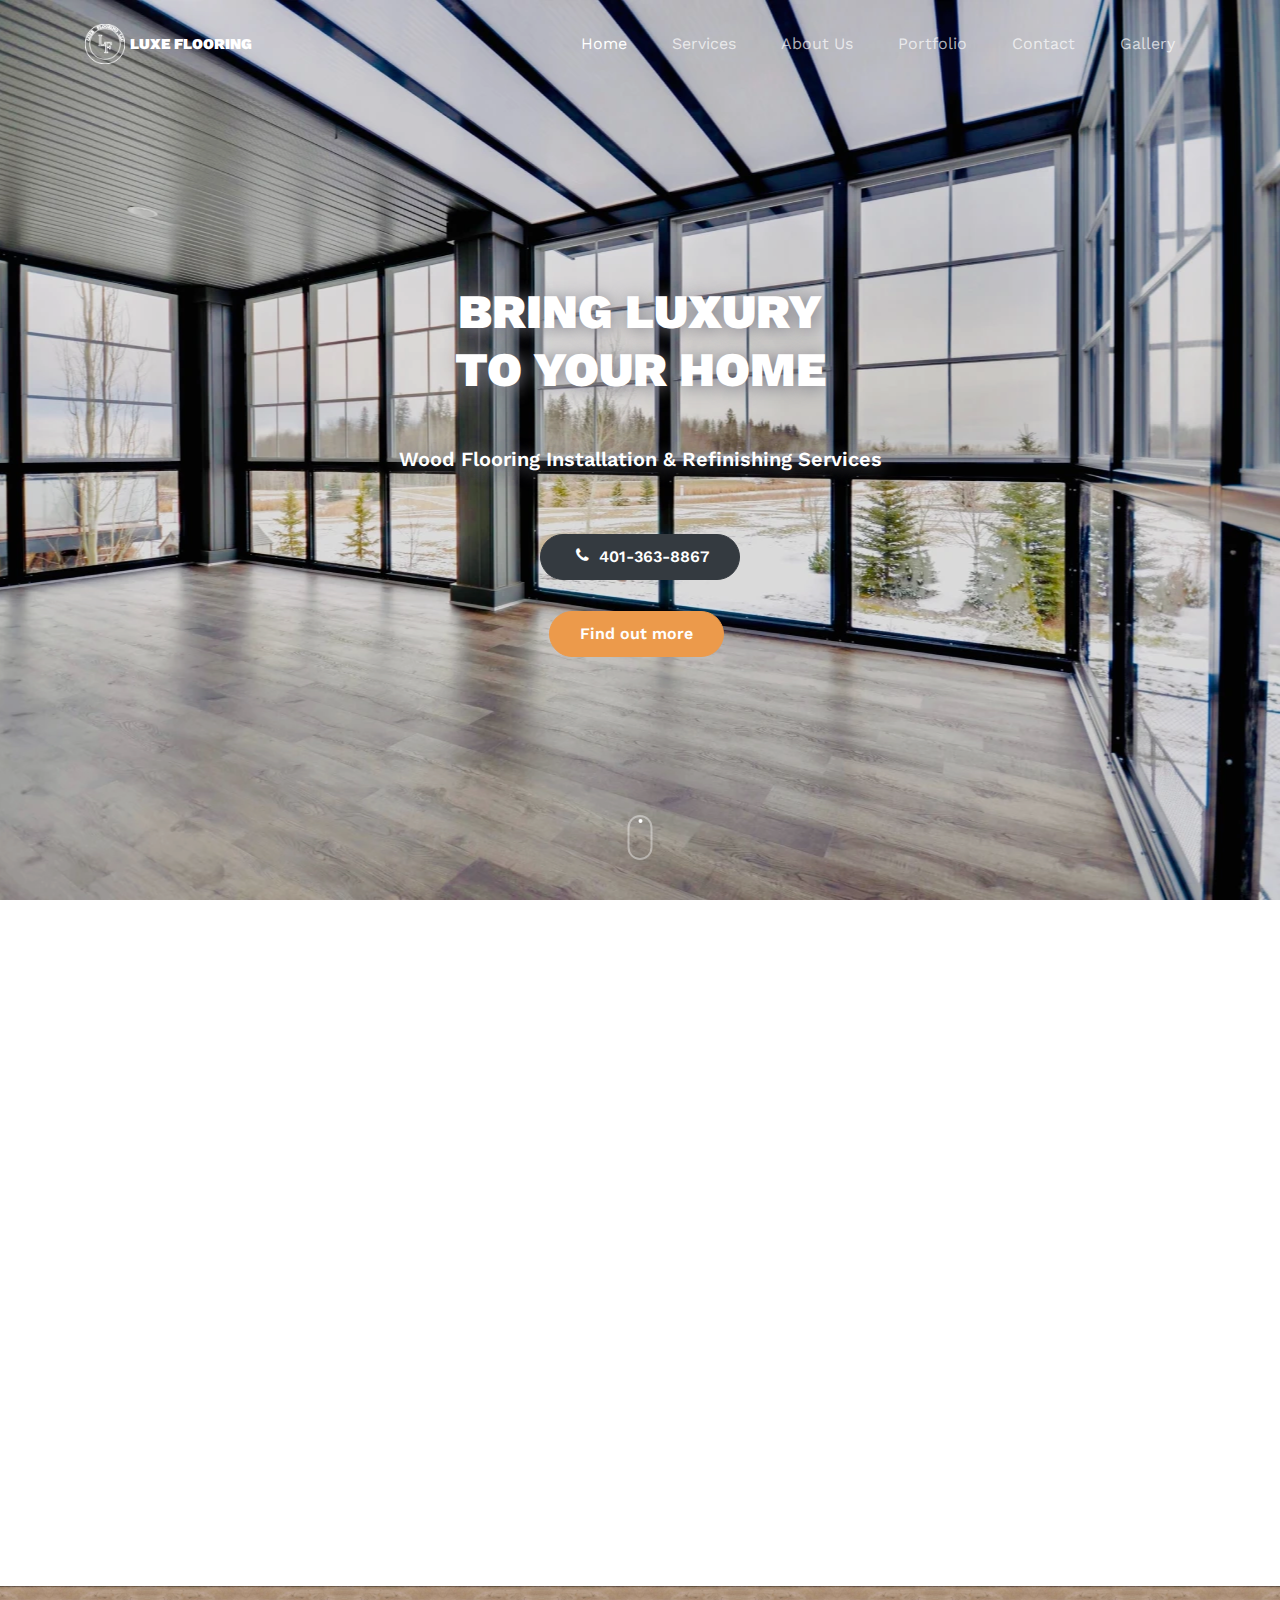
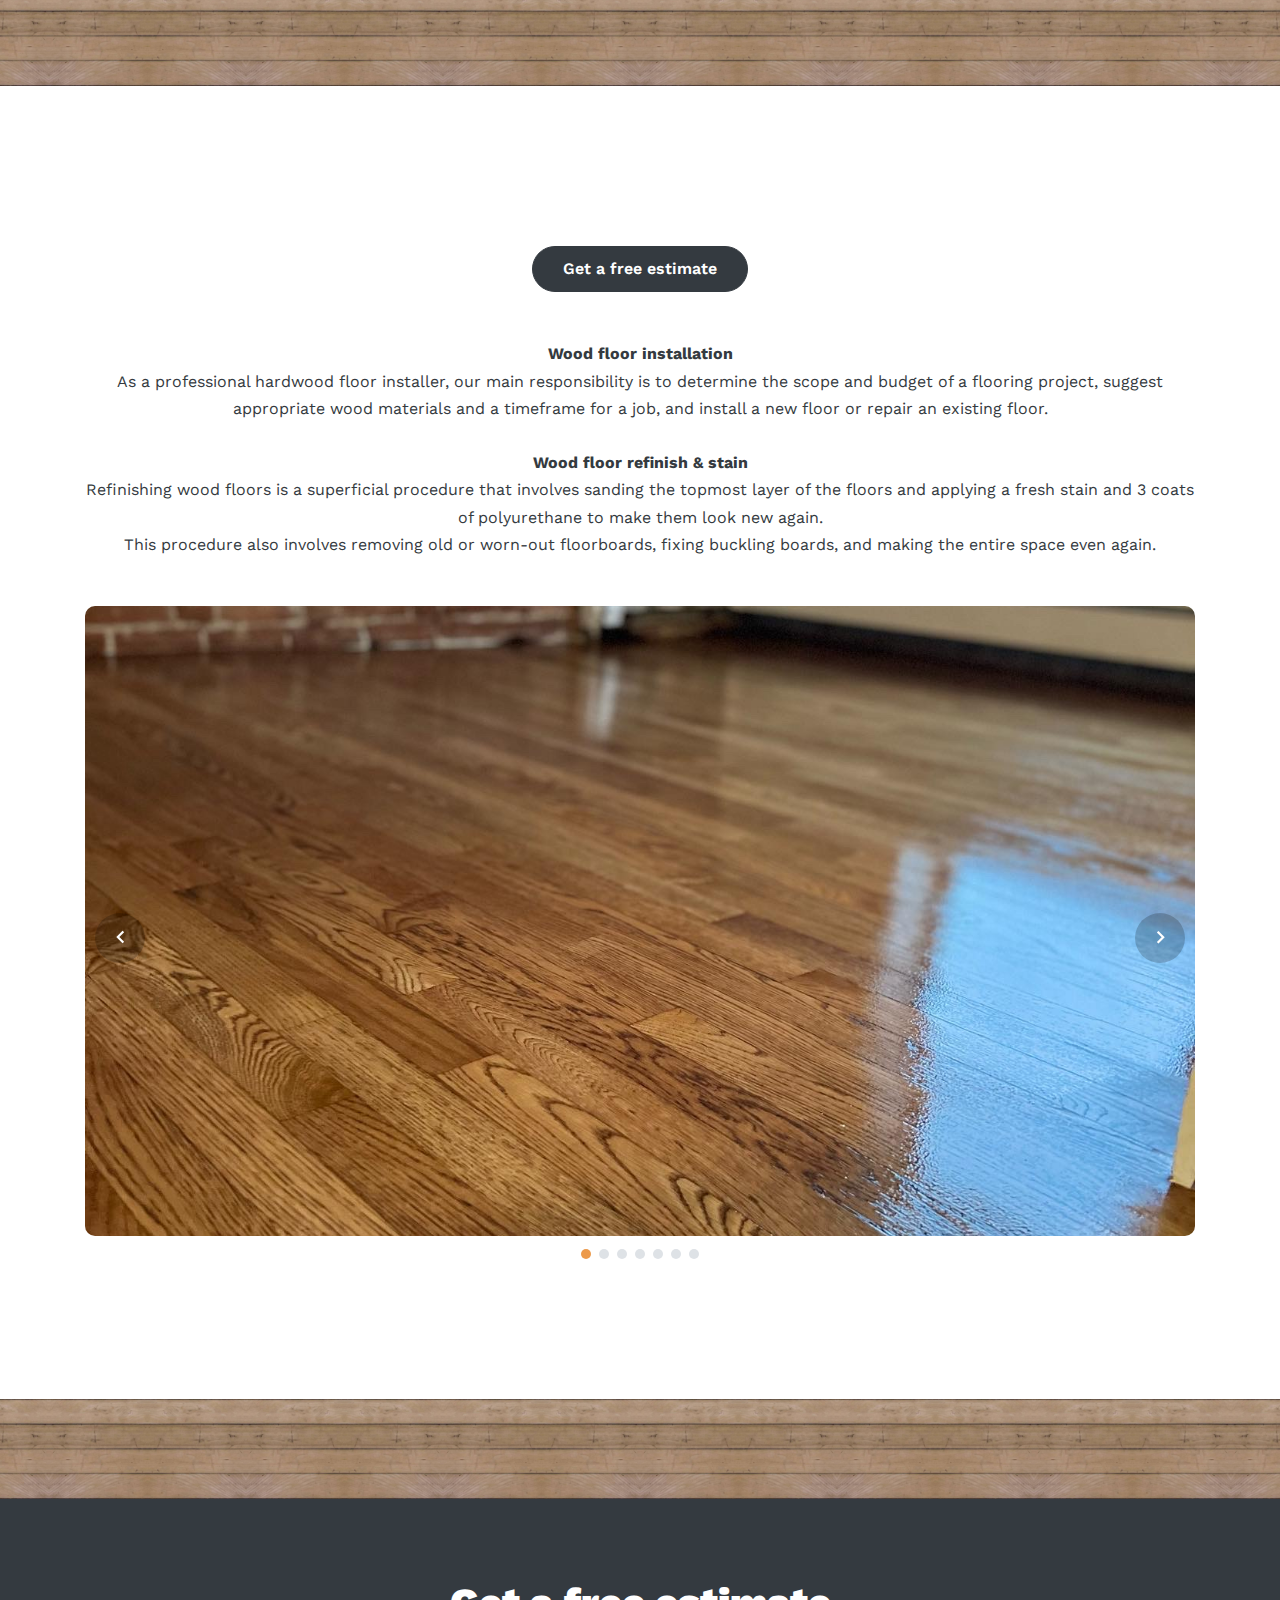
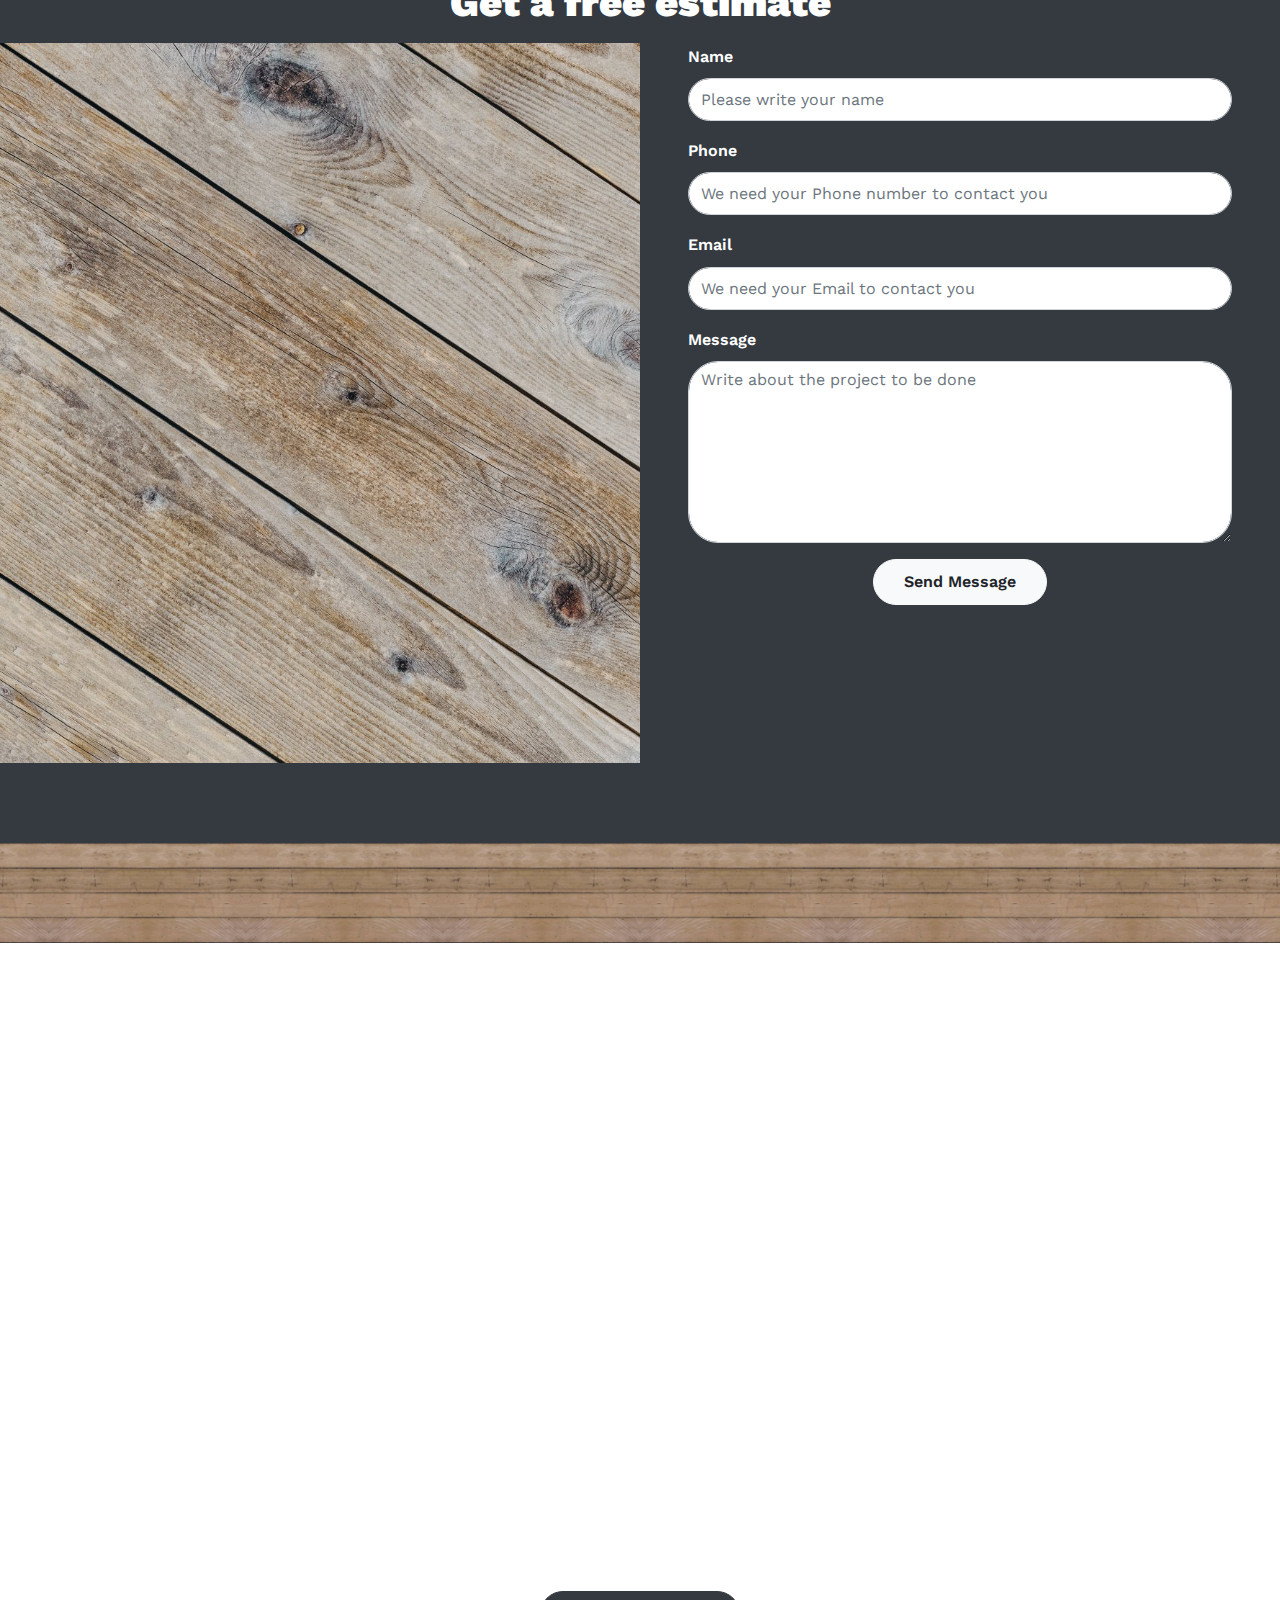
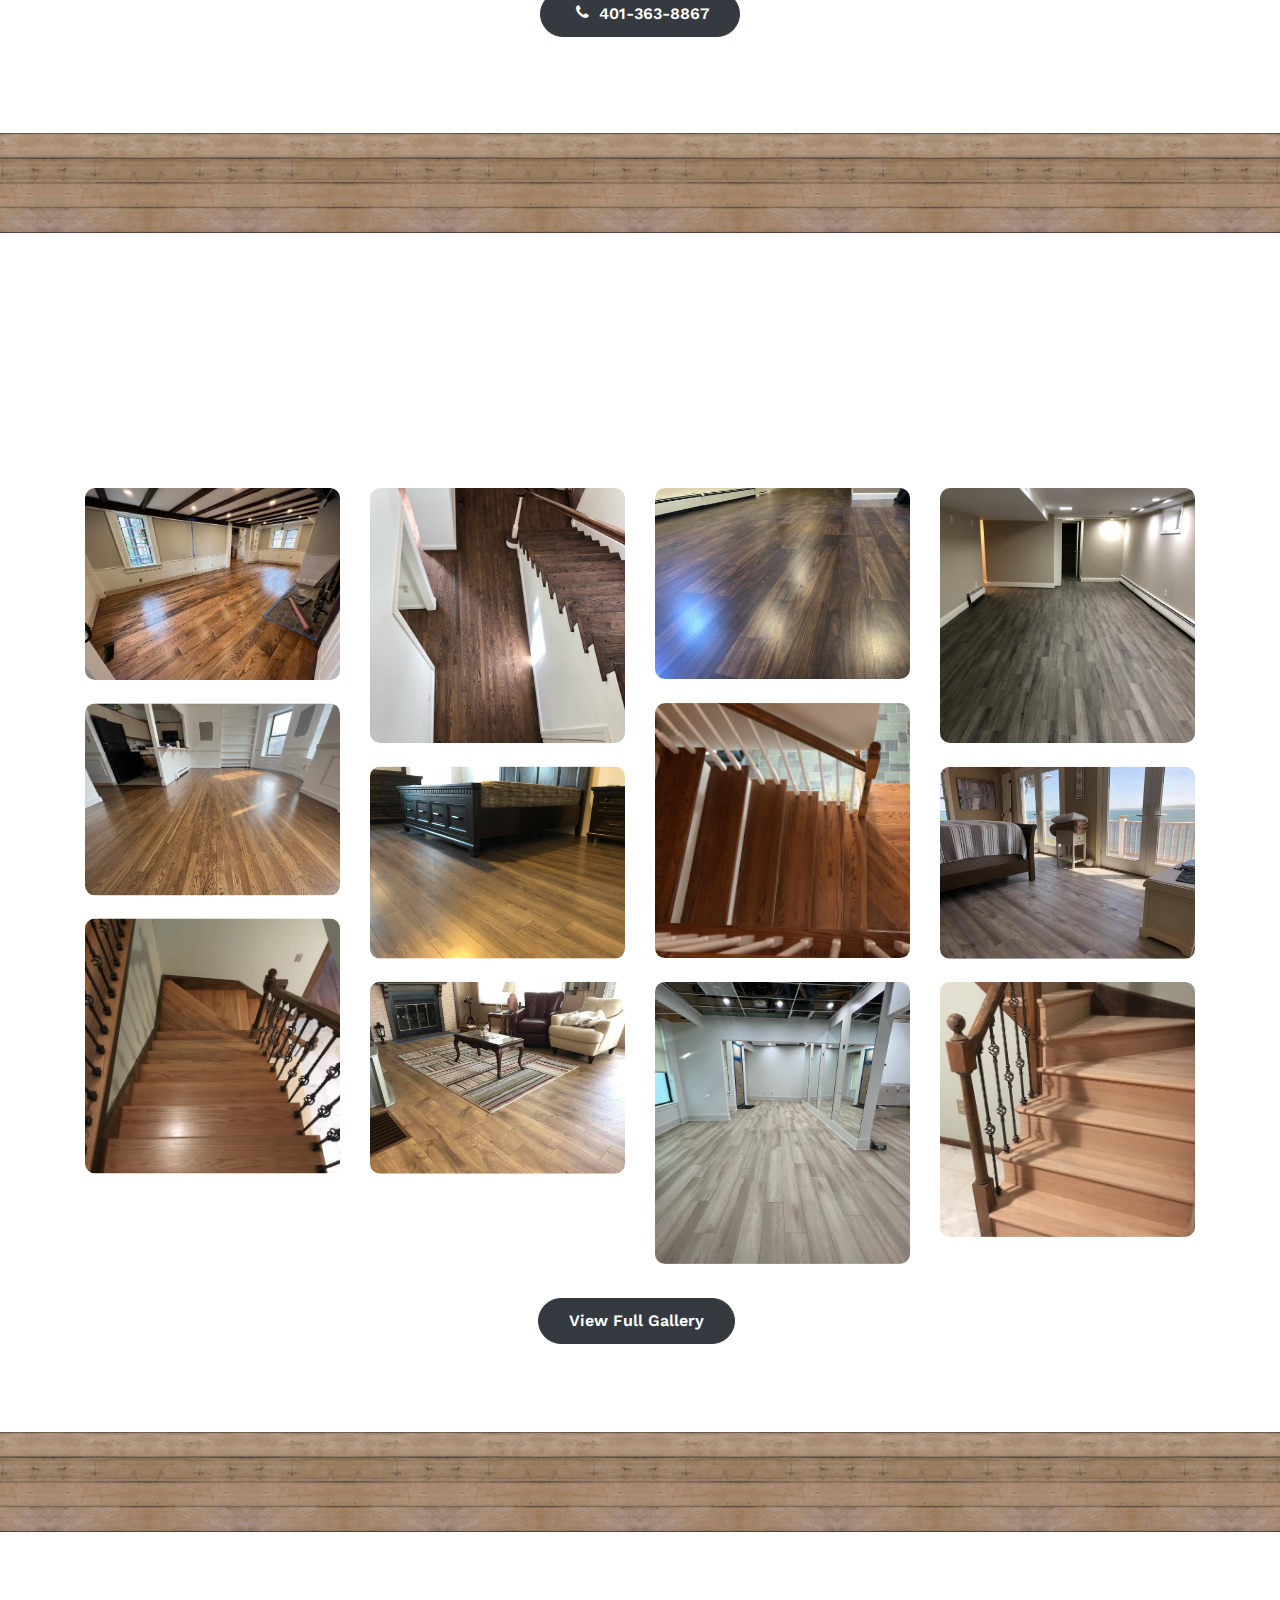
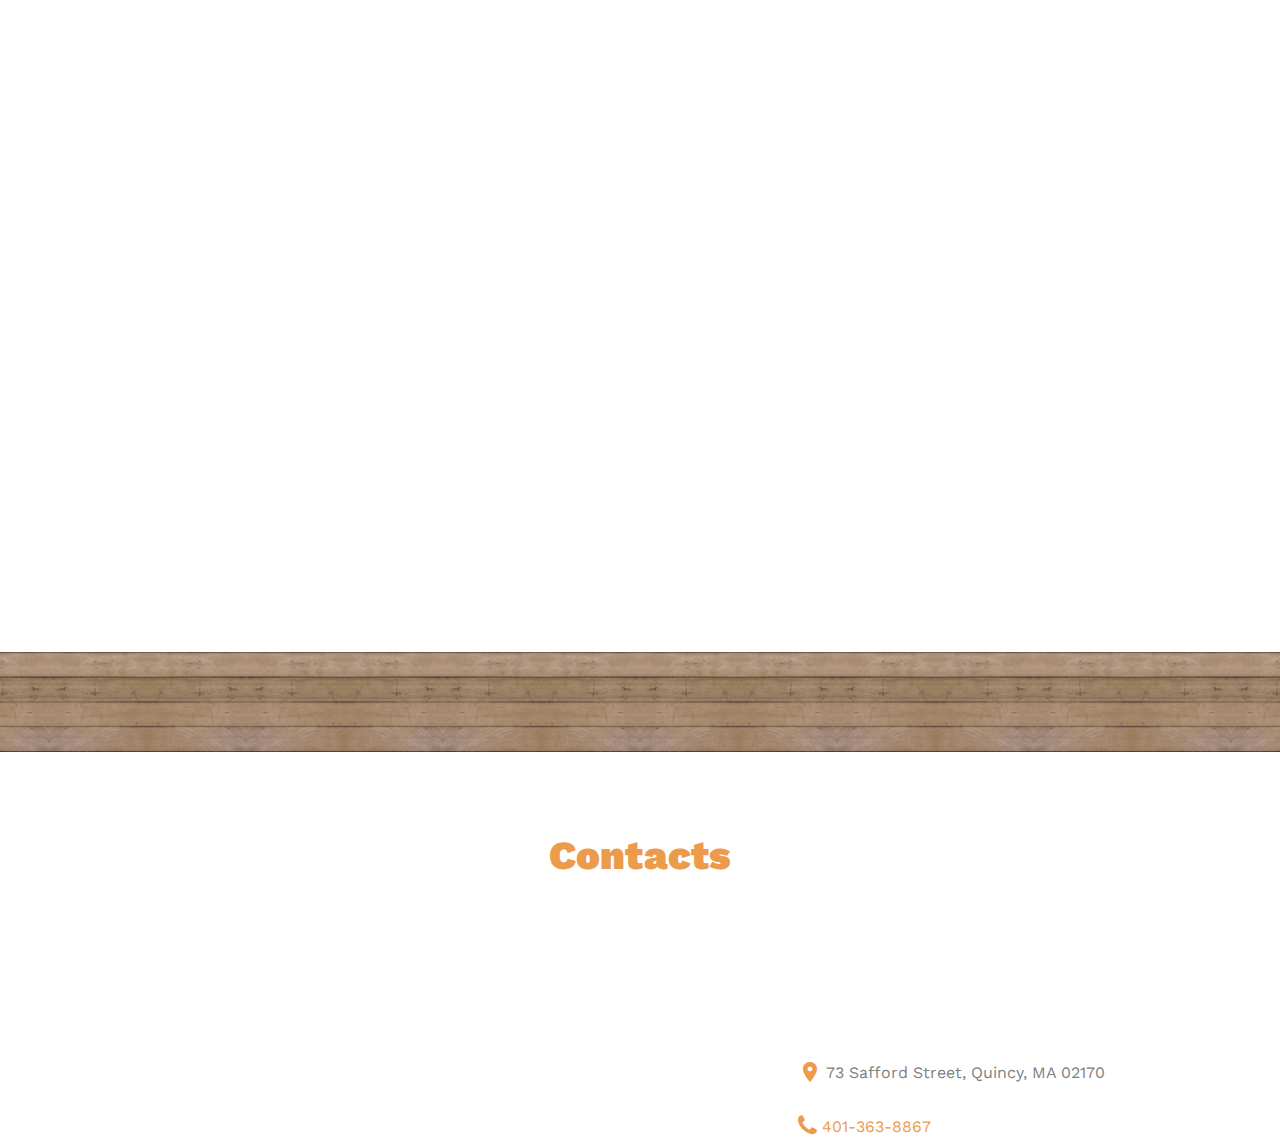
==== commit 8806fdd5: "added photos" ====
--- a/index.html
+++ b/index.html
@@ -45,10 +45,18 @@
 
     <link rel="stylesheet" href="fonts/flaticon/font/flaticon.css">
     <link rel="stylesheet" href="fonts/icomoon/style.css">
-
     <link rel="stylesheet" href="css/aos.css">
-
     <link rel="stylesheet" href="css/style.css">
+
+    <!-- Global site tag (gtag.js) - Google Analytics -->
+    <script async src="https://www.googletagmanager.com/gtag/js?id=G-CEQ41CY1Z0"></script>
+    <script>
+      window.dataLayer = window.dataLayer || [];
+      function gtag(){dataLayer.push(arguments);}
+      gtag('js', new Date());
+
+      gtag('config', 'G-CEQ41CY1Z0');
+    </script>
     
   </head>
   <body data-spy="scroll" data-target=".site-navbar-target" data-offset="300">
@@ -239,14 +247,24 @@
             <img src="img/gallery_webp/hw_1.jpg" class="carousel-img" alt="product" />
           </div>
           <div style="display: flex; align-items: center; justify-content: center;">
-            <img src="gallery/Hardwood/7. Natural - water base finish/IMG_2242.jpeg" class="carousel-img" alt="product" />
+            <img src="gallery/Slides/IMG-1360.jpg" class="carousel-img" alt="product" />
           </div>
           <div style="display: flex; align-items: center; justify-content: center;">
-            <img src="gallery/Hardwood/9. Dark walnut stain - before and after/a3.jpg" class="carousel-img" alt="product" />
+            <img src="gallery/Slides/IMG-7431.jpg" class="carousel-img" alt="product" />
           </div>
           <div style="display: flex; align-items: center; justify-content: center;">
-            <img src="img/gallery_webp/hw_6.jpg" class="carousel-img" alt="product" />
-          </div>
+            <img src="gallery/Slides/IMG-0315.jpg" class="carousel-img" alt="product" />
+          </div>
+          <div style="display: flex; align-items: center; justify-content: center;">
+            <img src="gallery/Slides/IMG-0512.jpg" class="carousel-img" alt="product" />
+          </div>
+          <div style="display: flex; align-items: center; justify-content: center;">
+            <img src="gallery/Slides/IMG-0193.jpg" class="carousel-img" alt="product" />
+          </div>
+          <div style="display: flex; align-items: center; justify-content: center;">
+            <img src="gallery/Slides/IMG-7463.jpg" class="carousel-img" alt="product" />
+          </div>
+          
         </div>
         
         <!-- <div class="row align-items-stretch">
--- a/css/style.css
+++ b/css/style.css
@@ -2129,6 +2129,10 @@
     border-top: 3px solid #343a40;
   }
 
+  .img-fluid, .item-wrap {
+    border-radius: 10px;
+  }
+
   @media (max-width: 600px) {
 
     .contact-all {
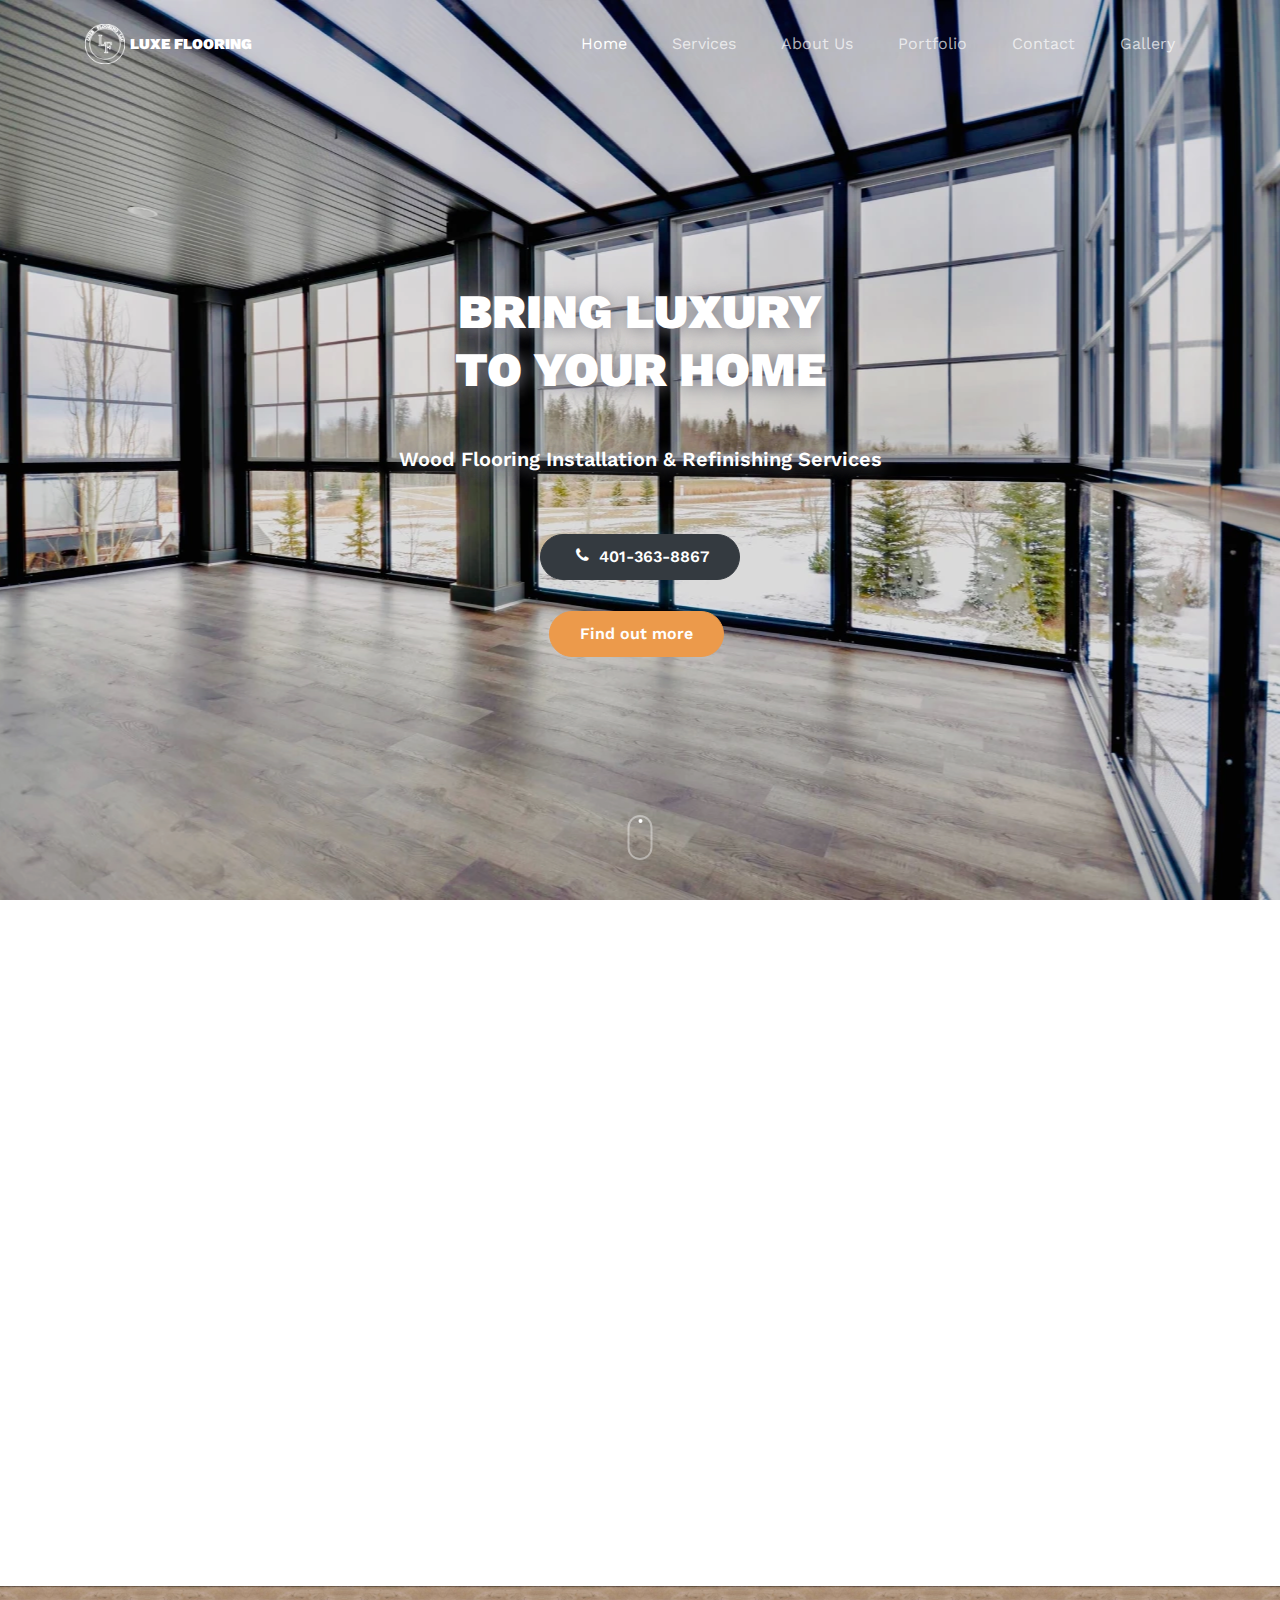
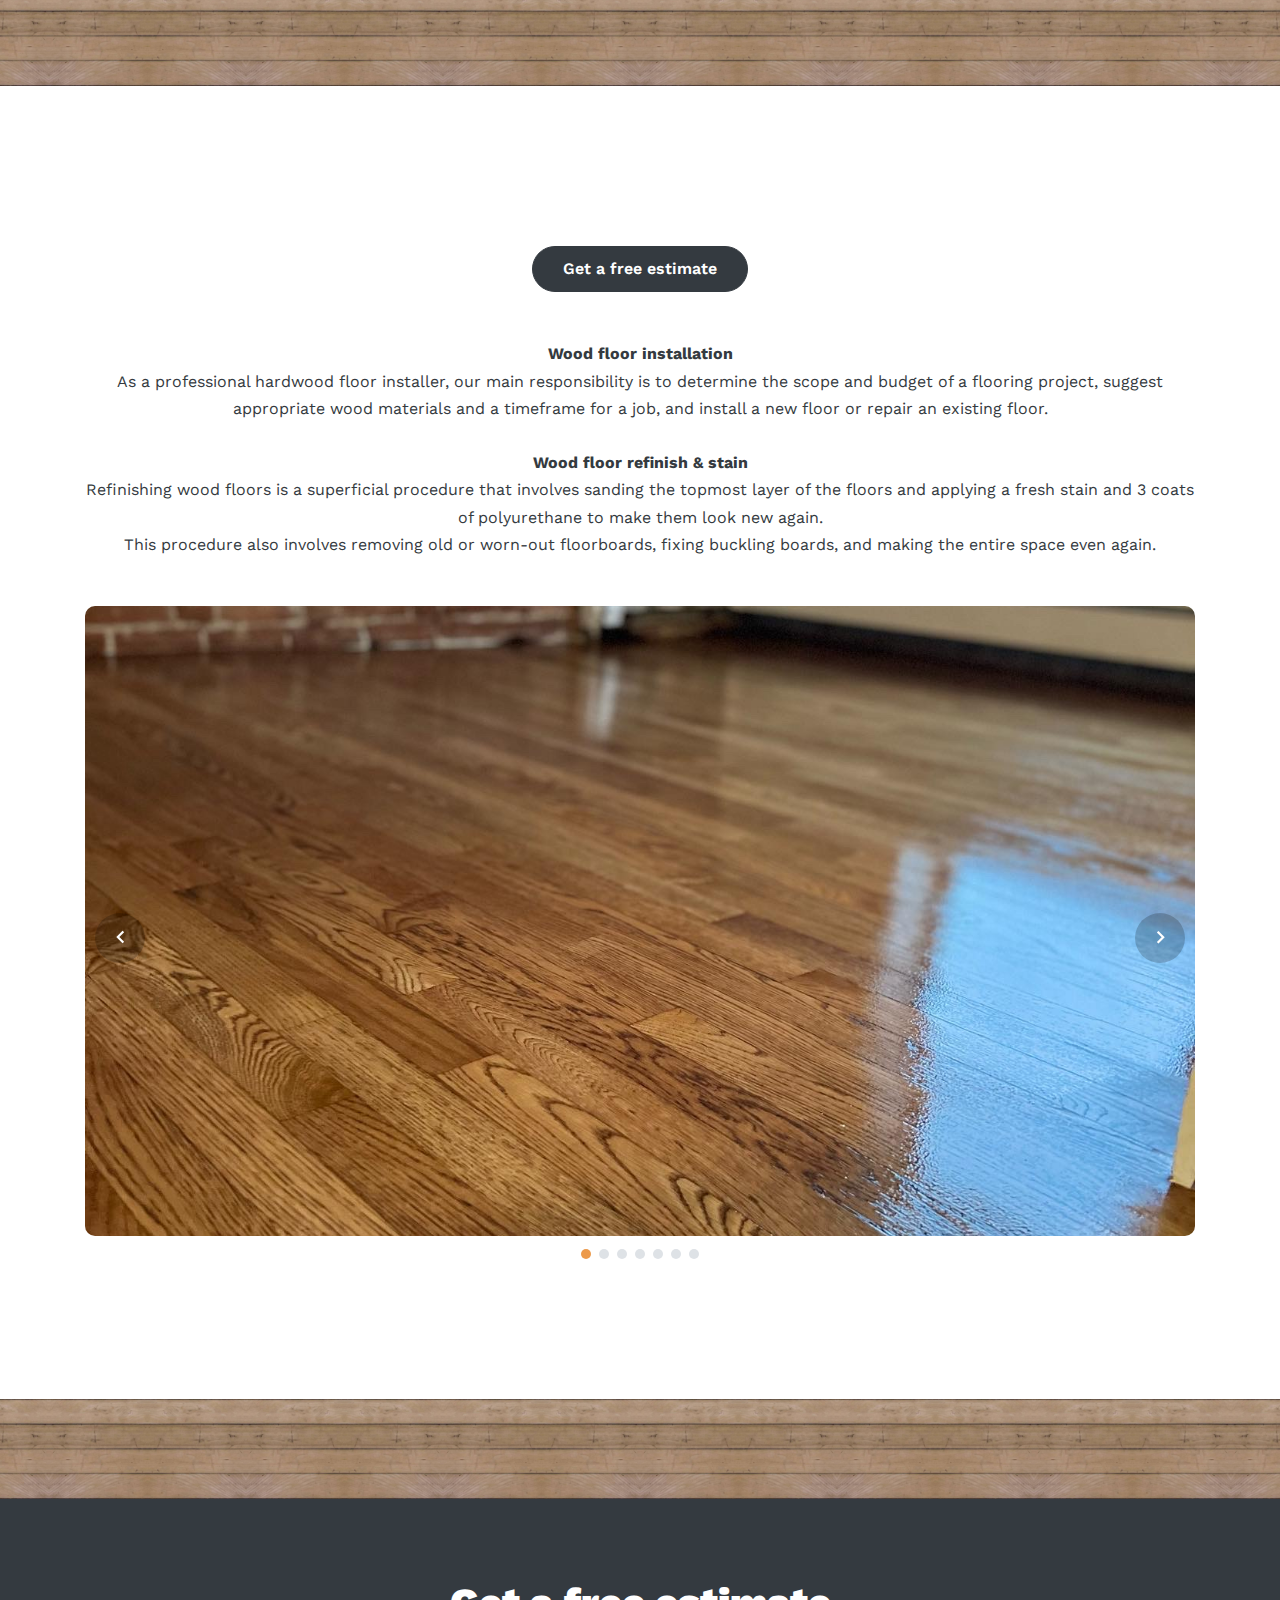
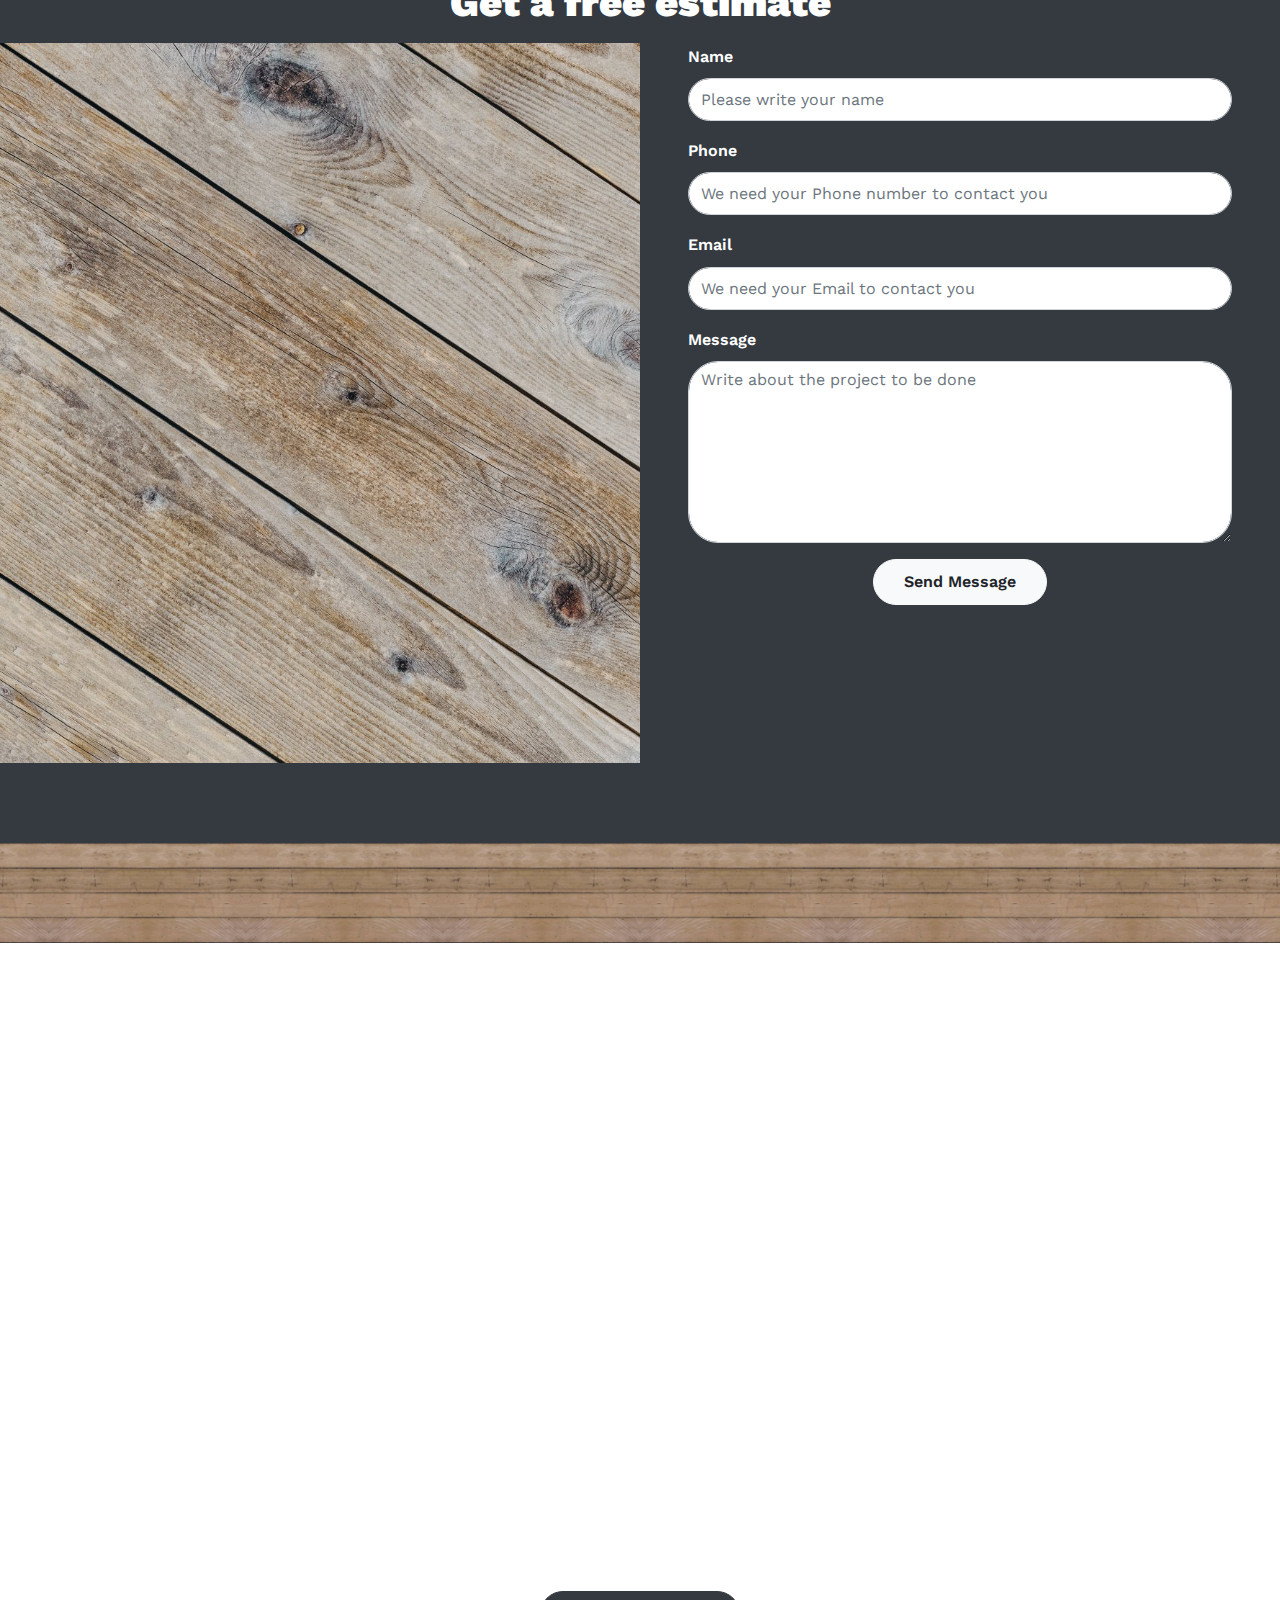
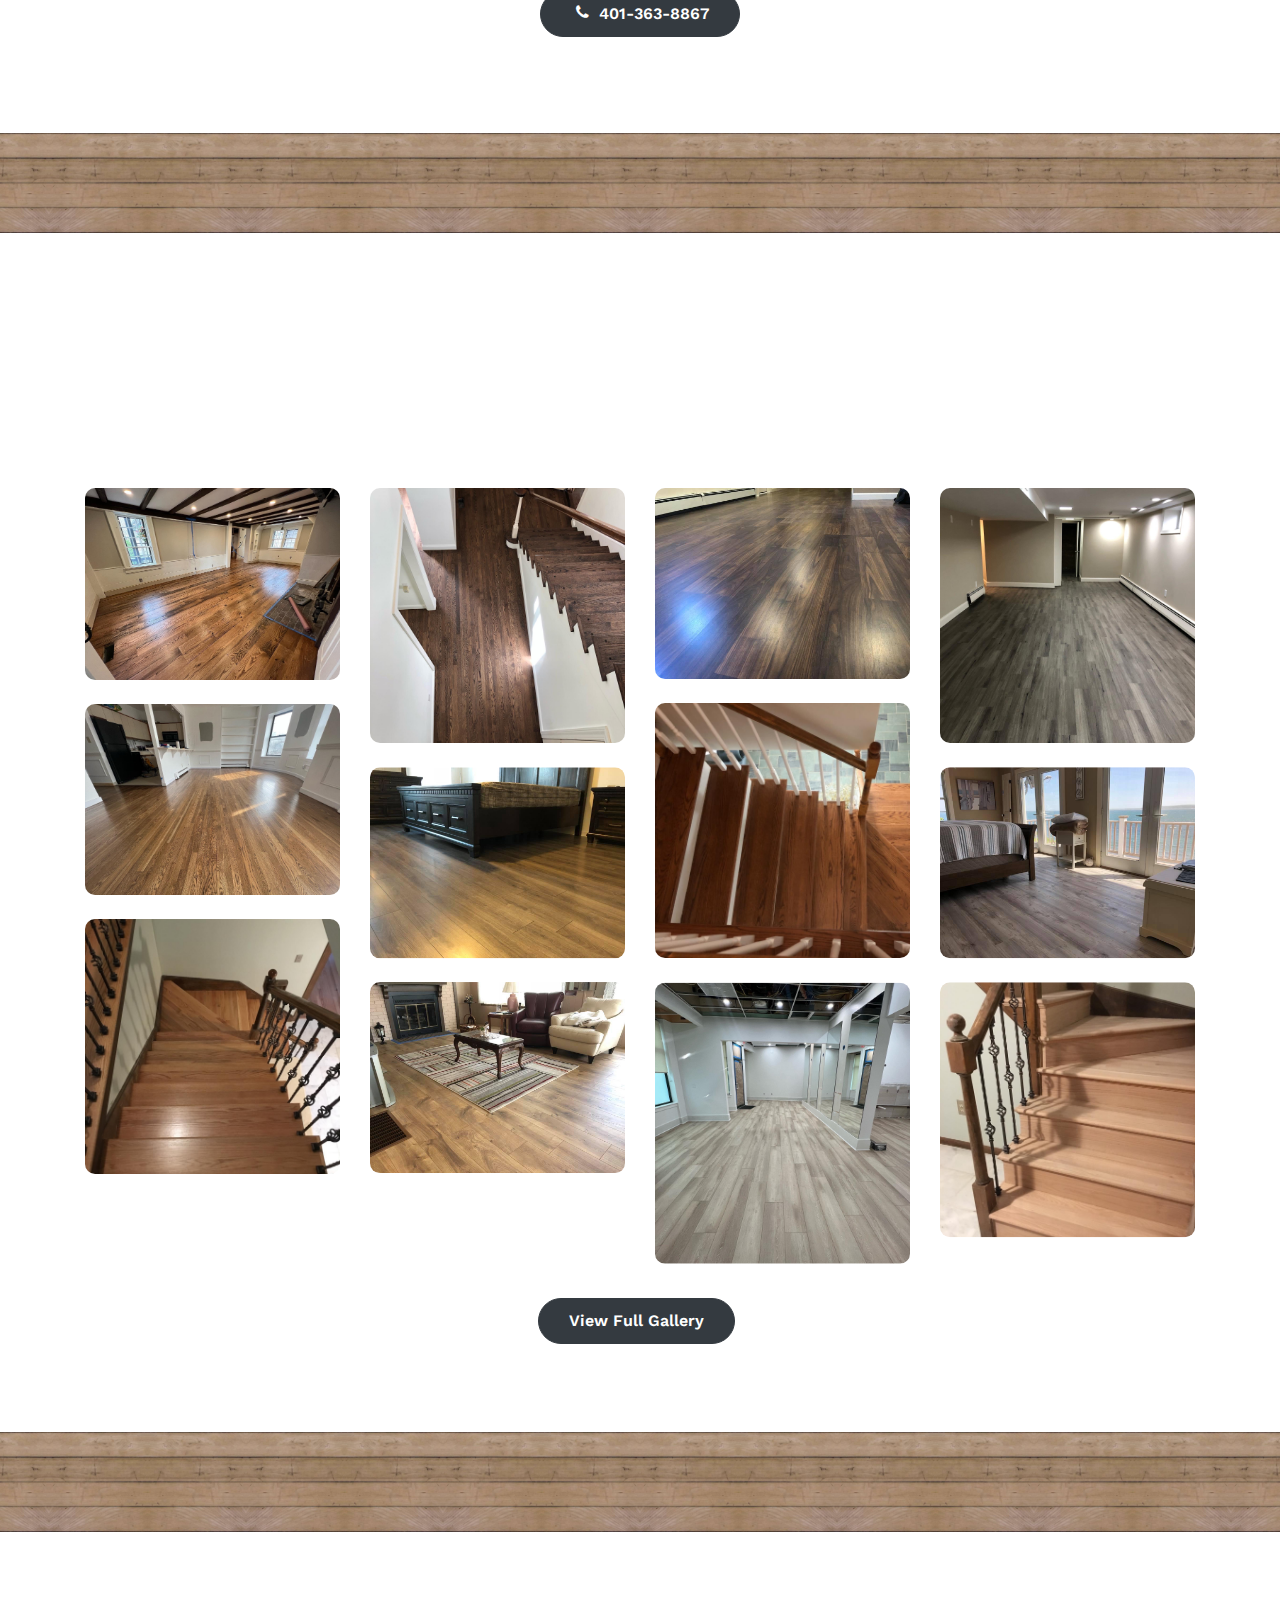
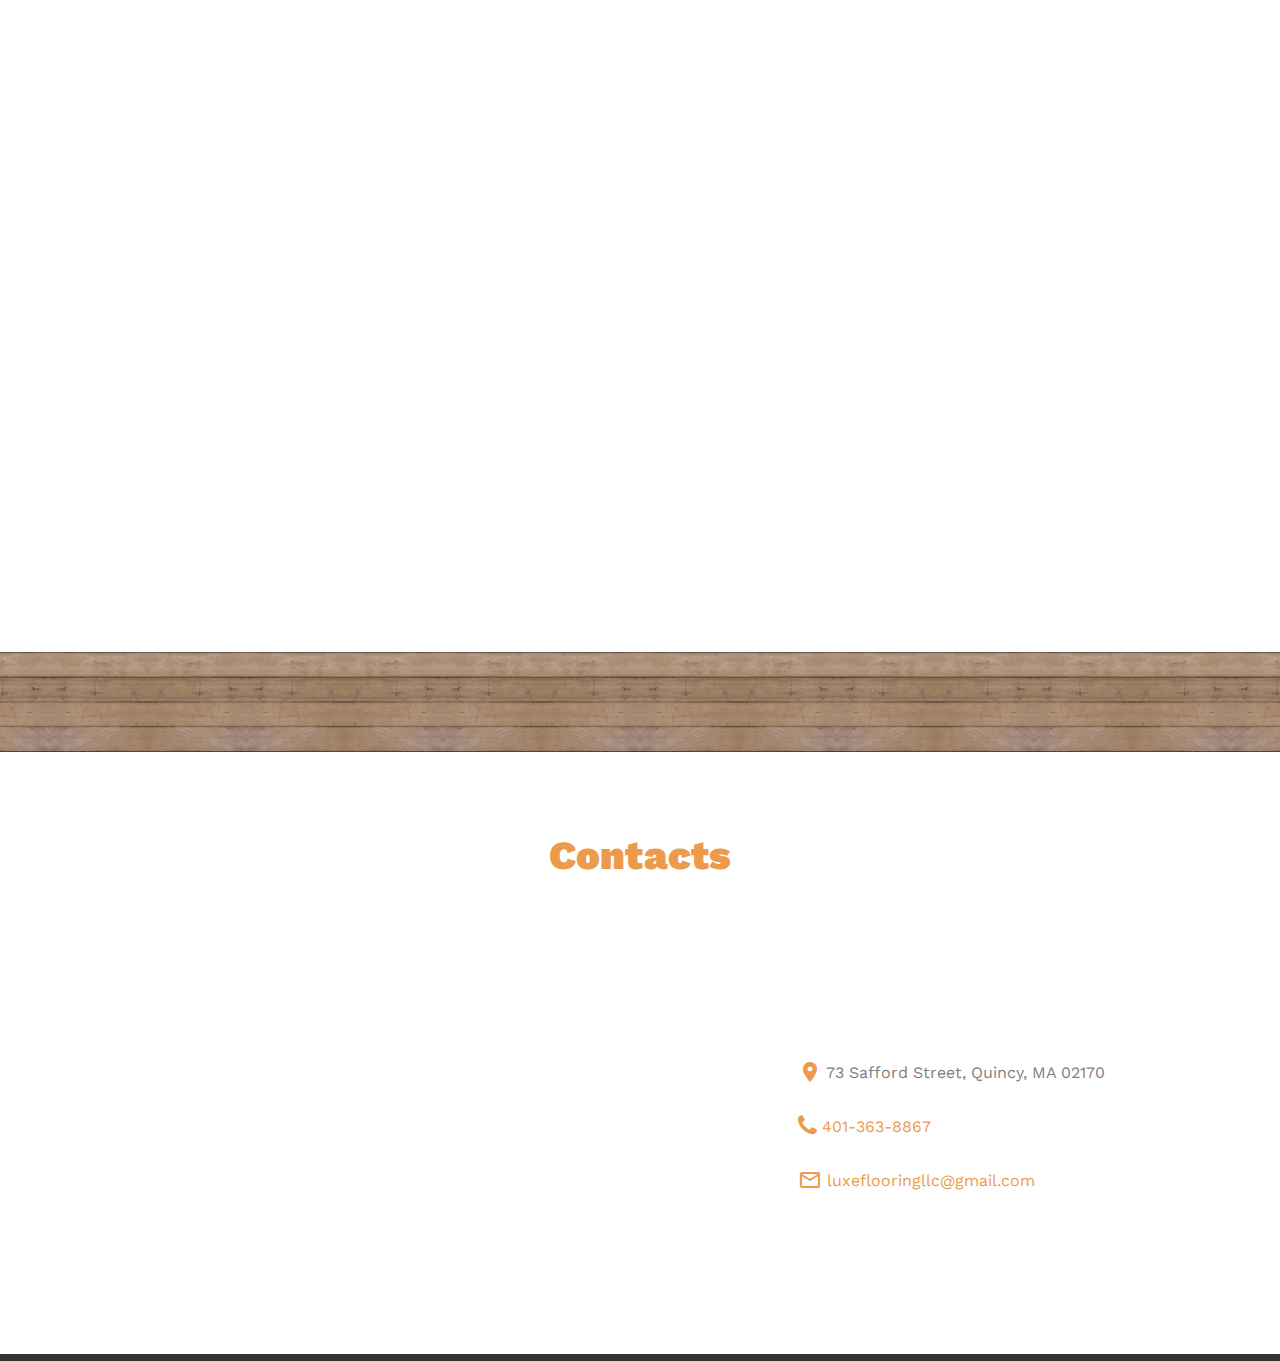
==== commit 28f73dbf: "setting init classes" ====
--- a/index.html
+++ b/index.html
@@ -437,7 +437,10 @@
             <button class="btn btn-primary" data-filter=".vinyl">Vinyl</button>
             <button class="btn btn-primary" data-filter=".staircases">Staircases</button>
           </div>
-        </div>  
+        </div>
+
+        <div class="row no-gutter">       
+        </div>
         
         <div id="posts" class="row no-gutter">
           <div class="item hardwood col-sm-6 col-md-4 col-lg-4 col-xl-3 mb-4">
@@ -856,6 +859,13 @@
 		}
 			
 	</script>
+
+<!-- refreshing the img layout after all images are loaded -->
+<script>
+  window.addEventListener('DOMContentLoaded', (event) => {
+    AOS.refresh();
+  });
+</script>
     
   </body>
 </html>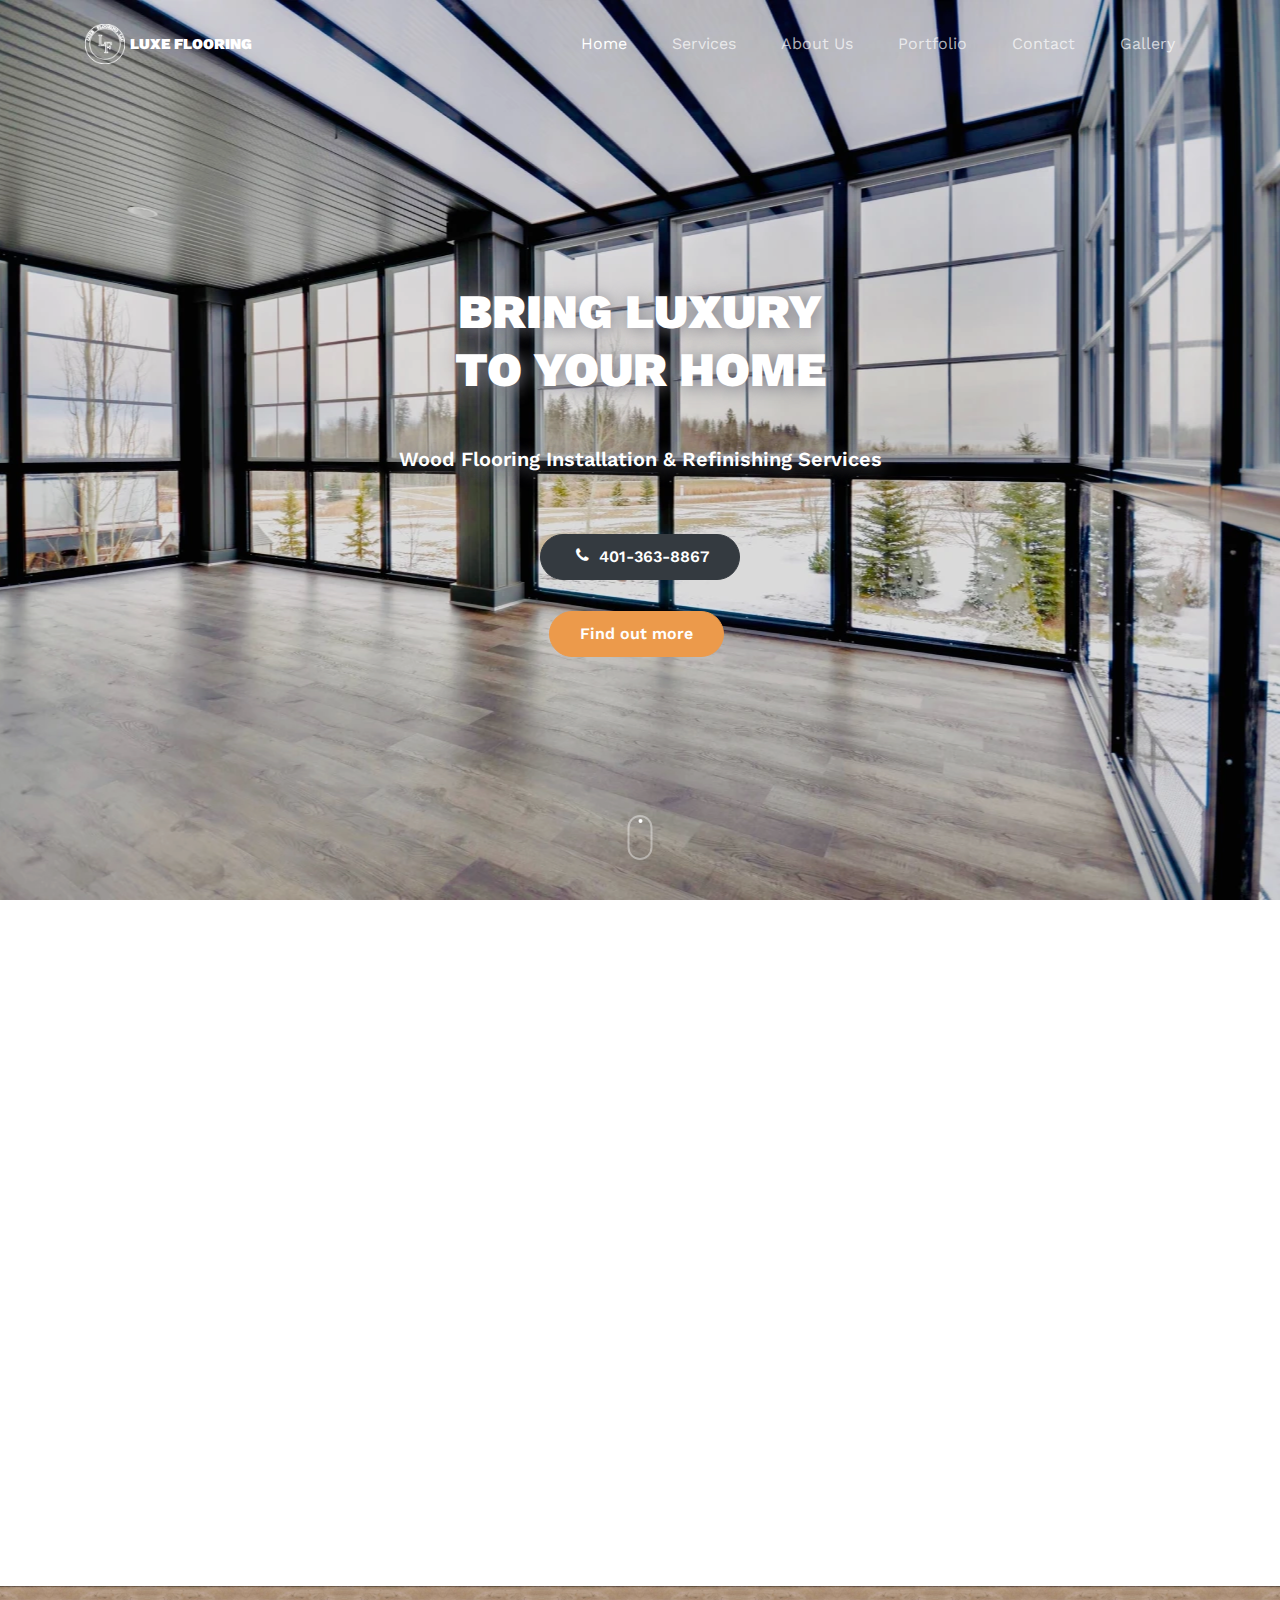
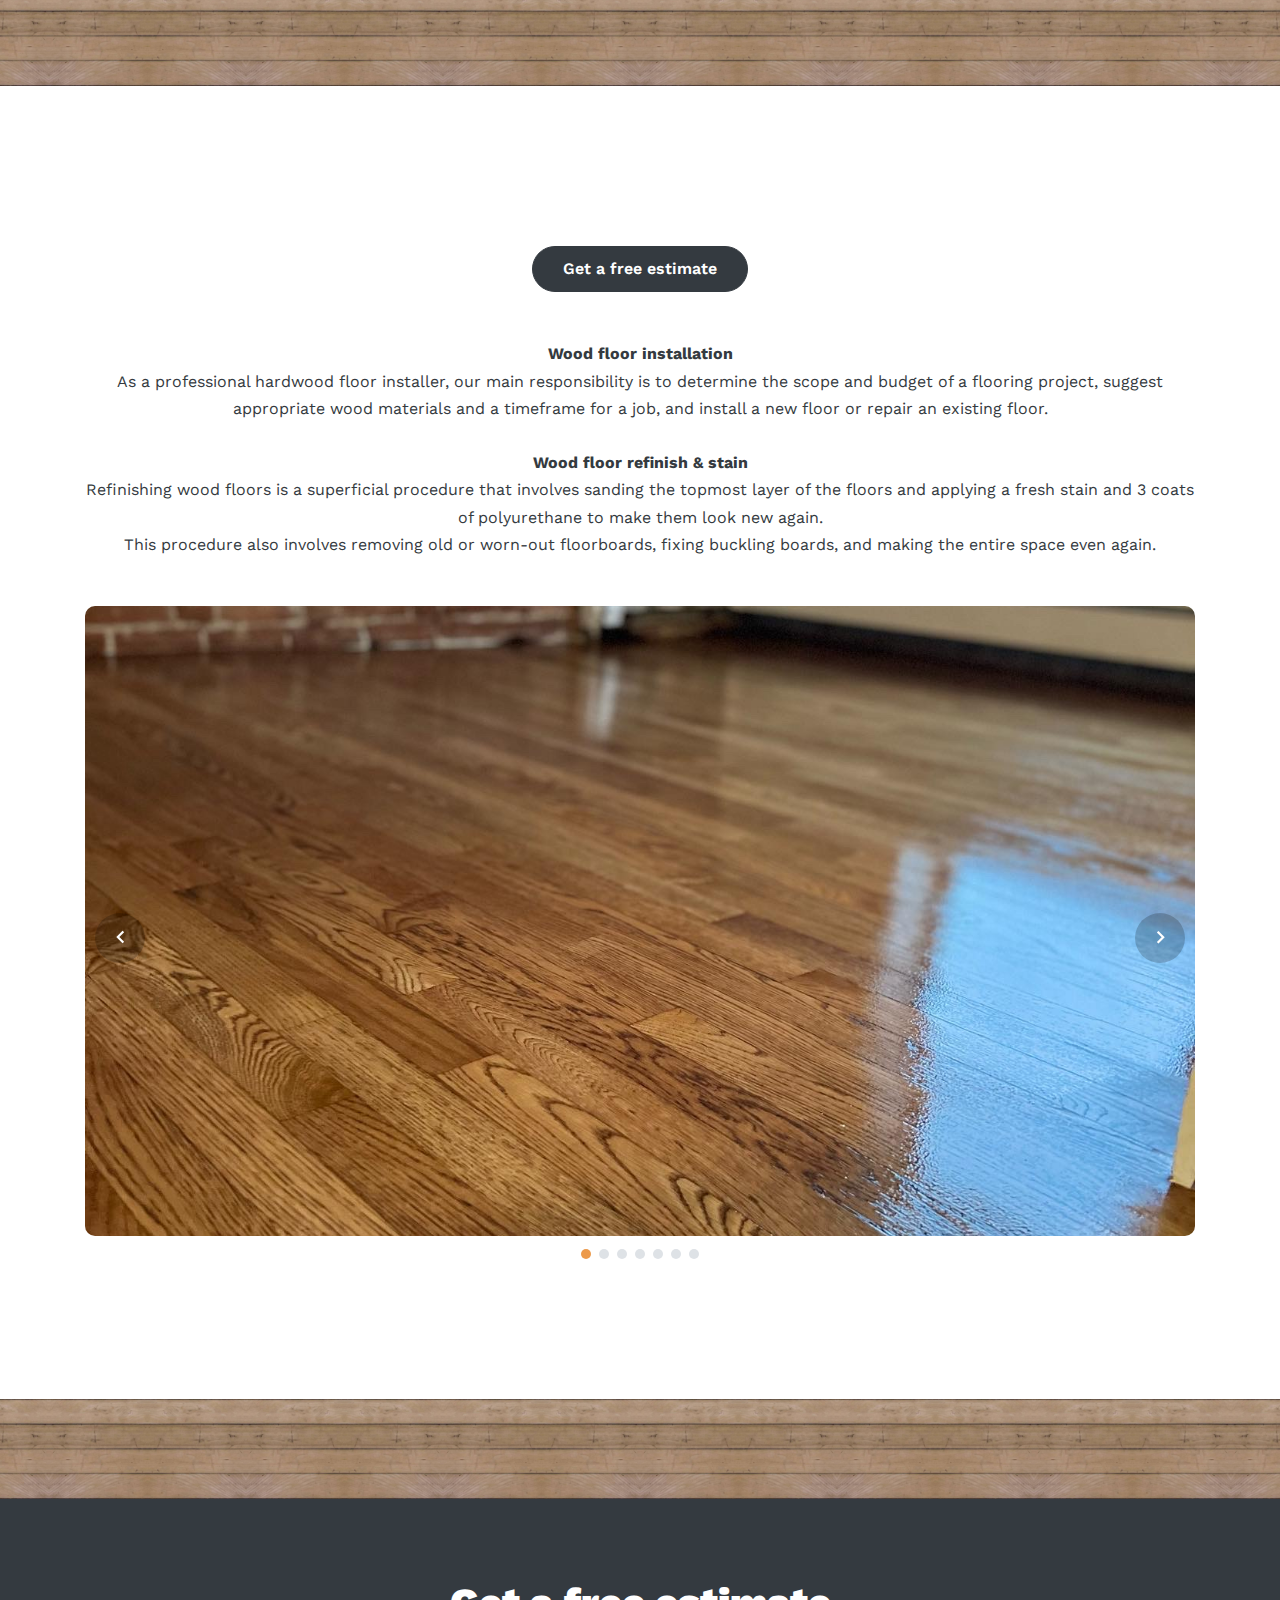
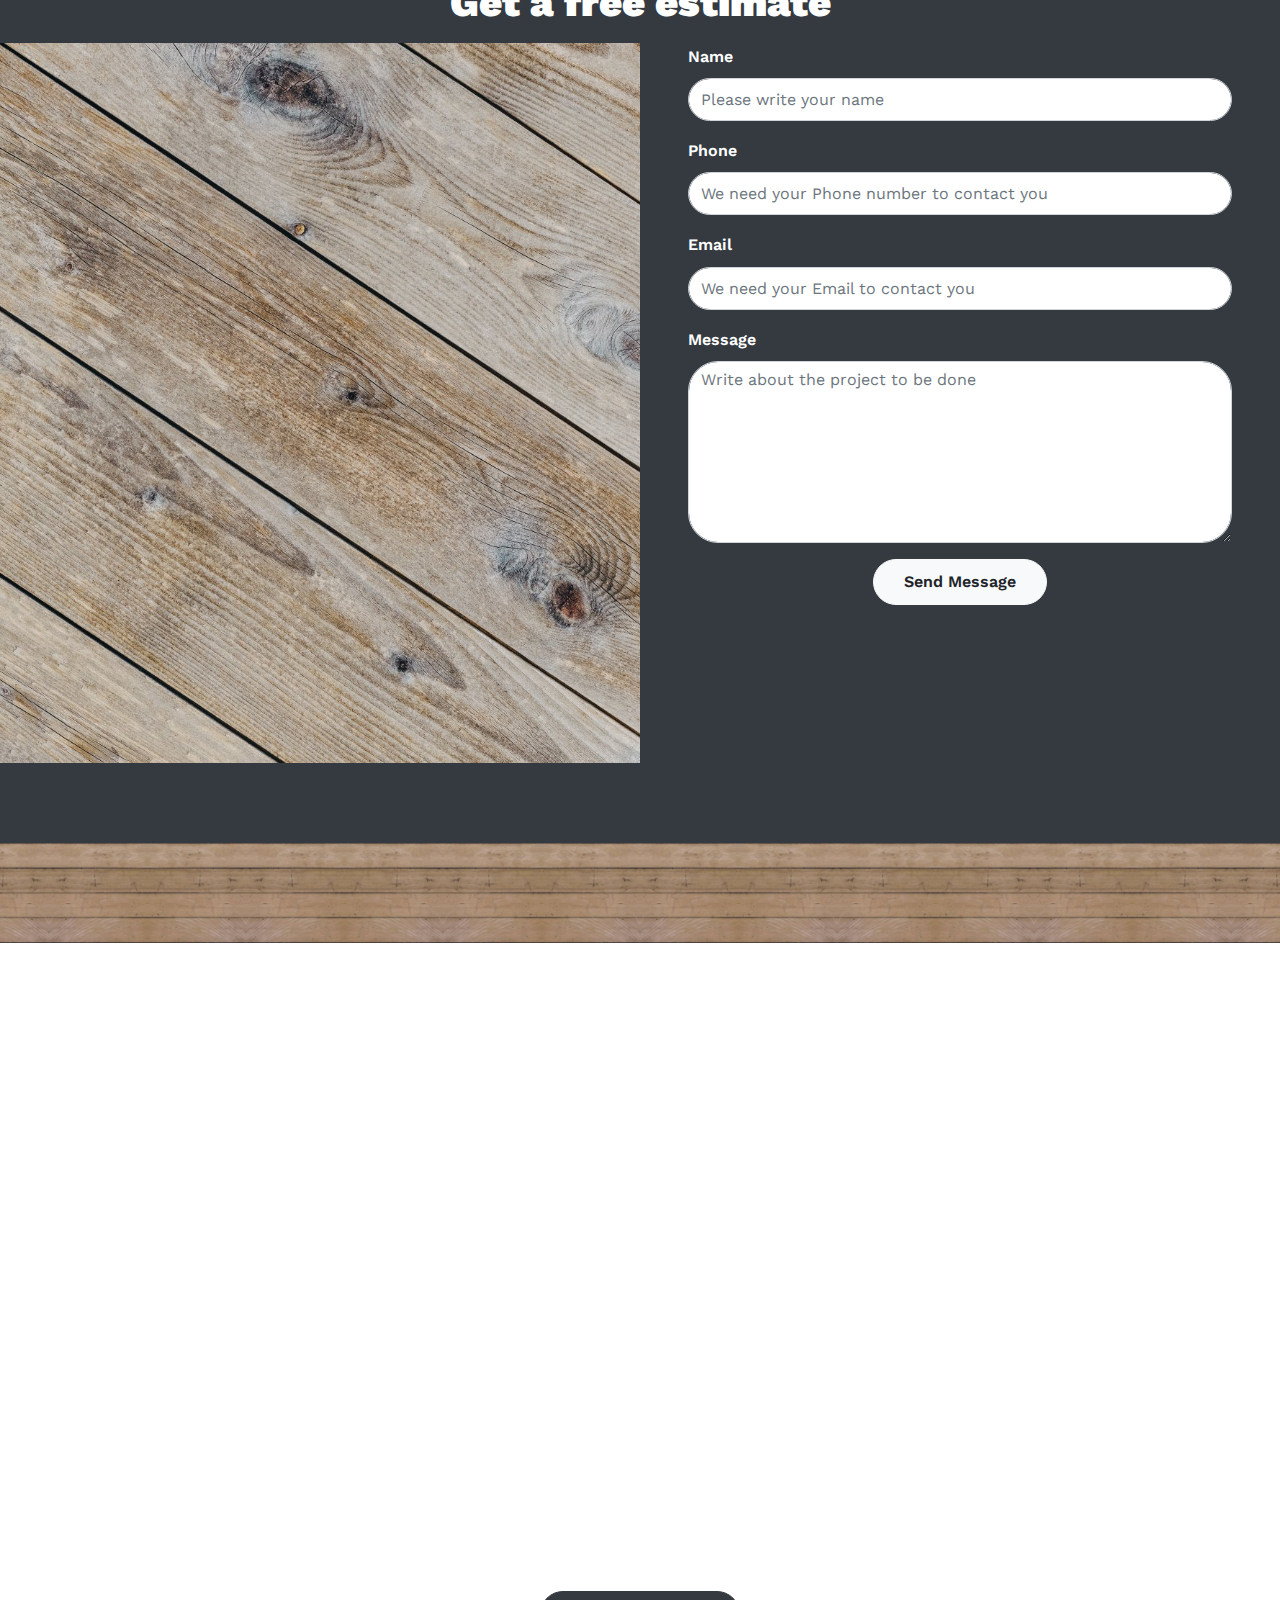
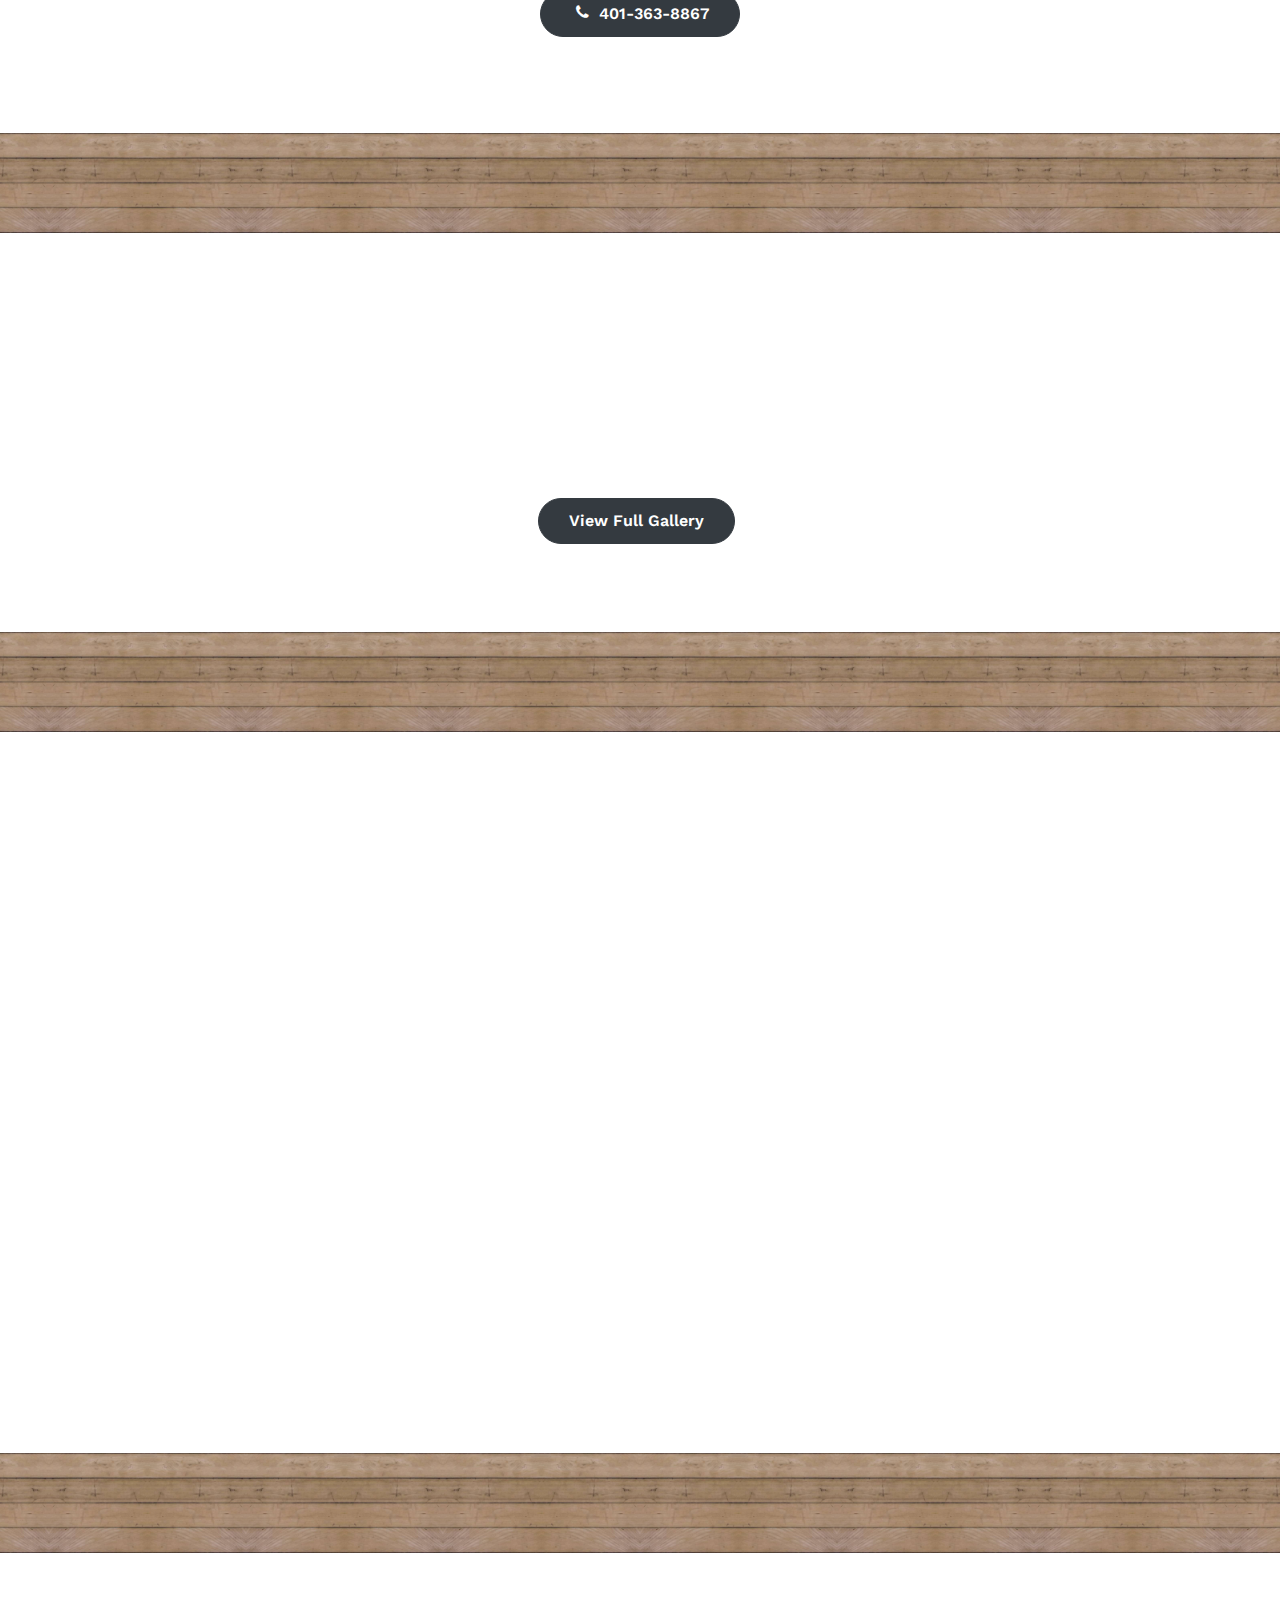
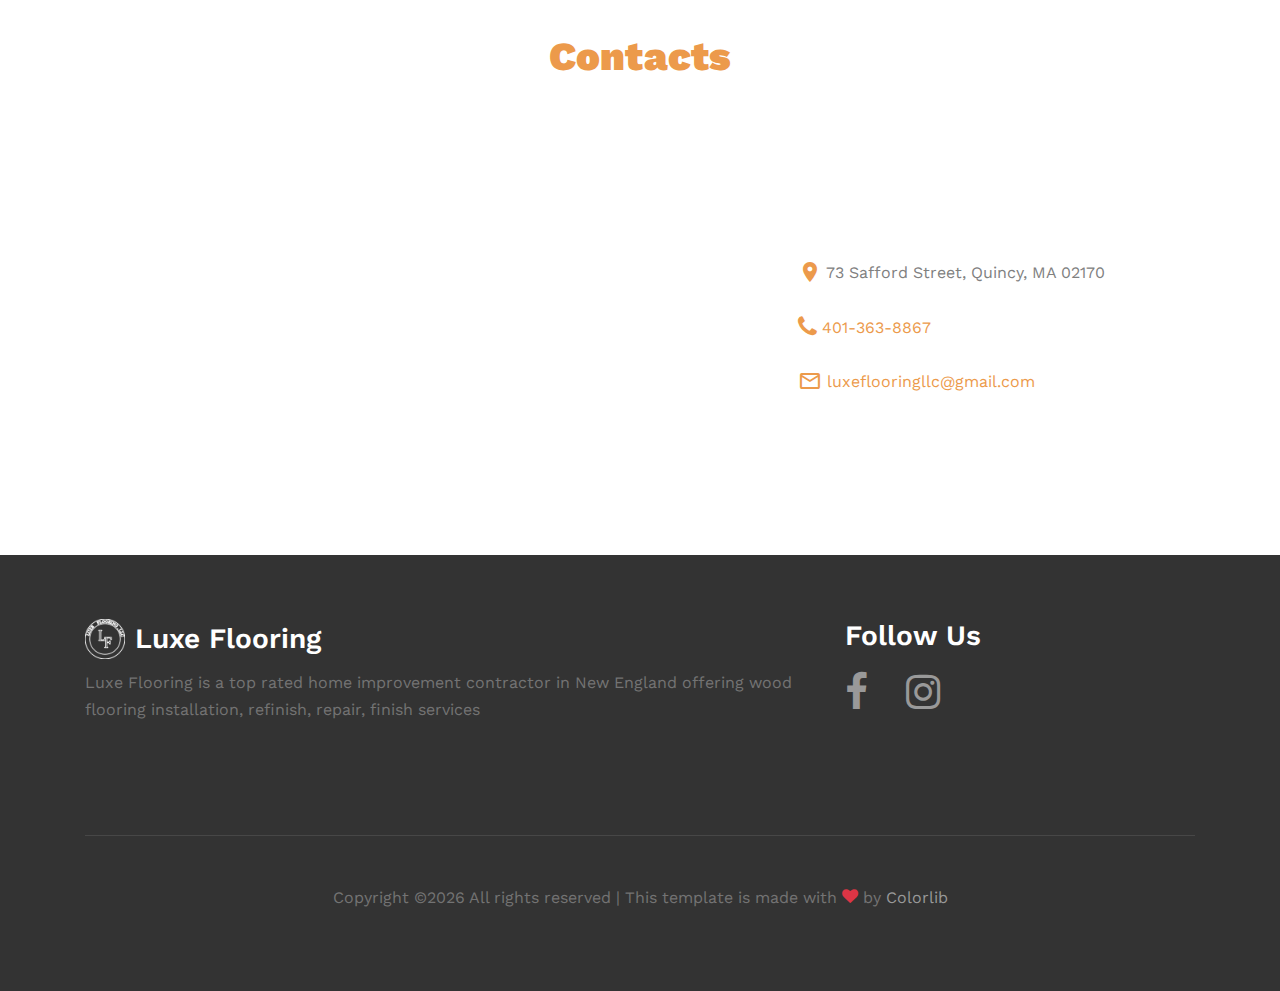
==== commit 4b404e26: "init of container" ====
--- a/index.html
+++ b/index.html
@@ -859,13 +859,6 @@
 		}
 			
 	</script>
-
-<!-- refreshing the img layout after all images are loaded -->
-<script>
-  window.addEventListener('DOMContentLoaded', (event) => {
-    AOS.refresh();
-  });
-</script>
     
   </body>
 </html>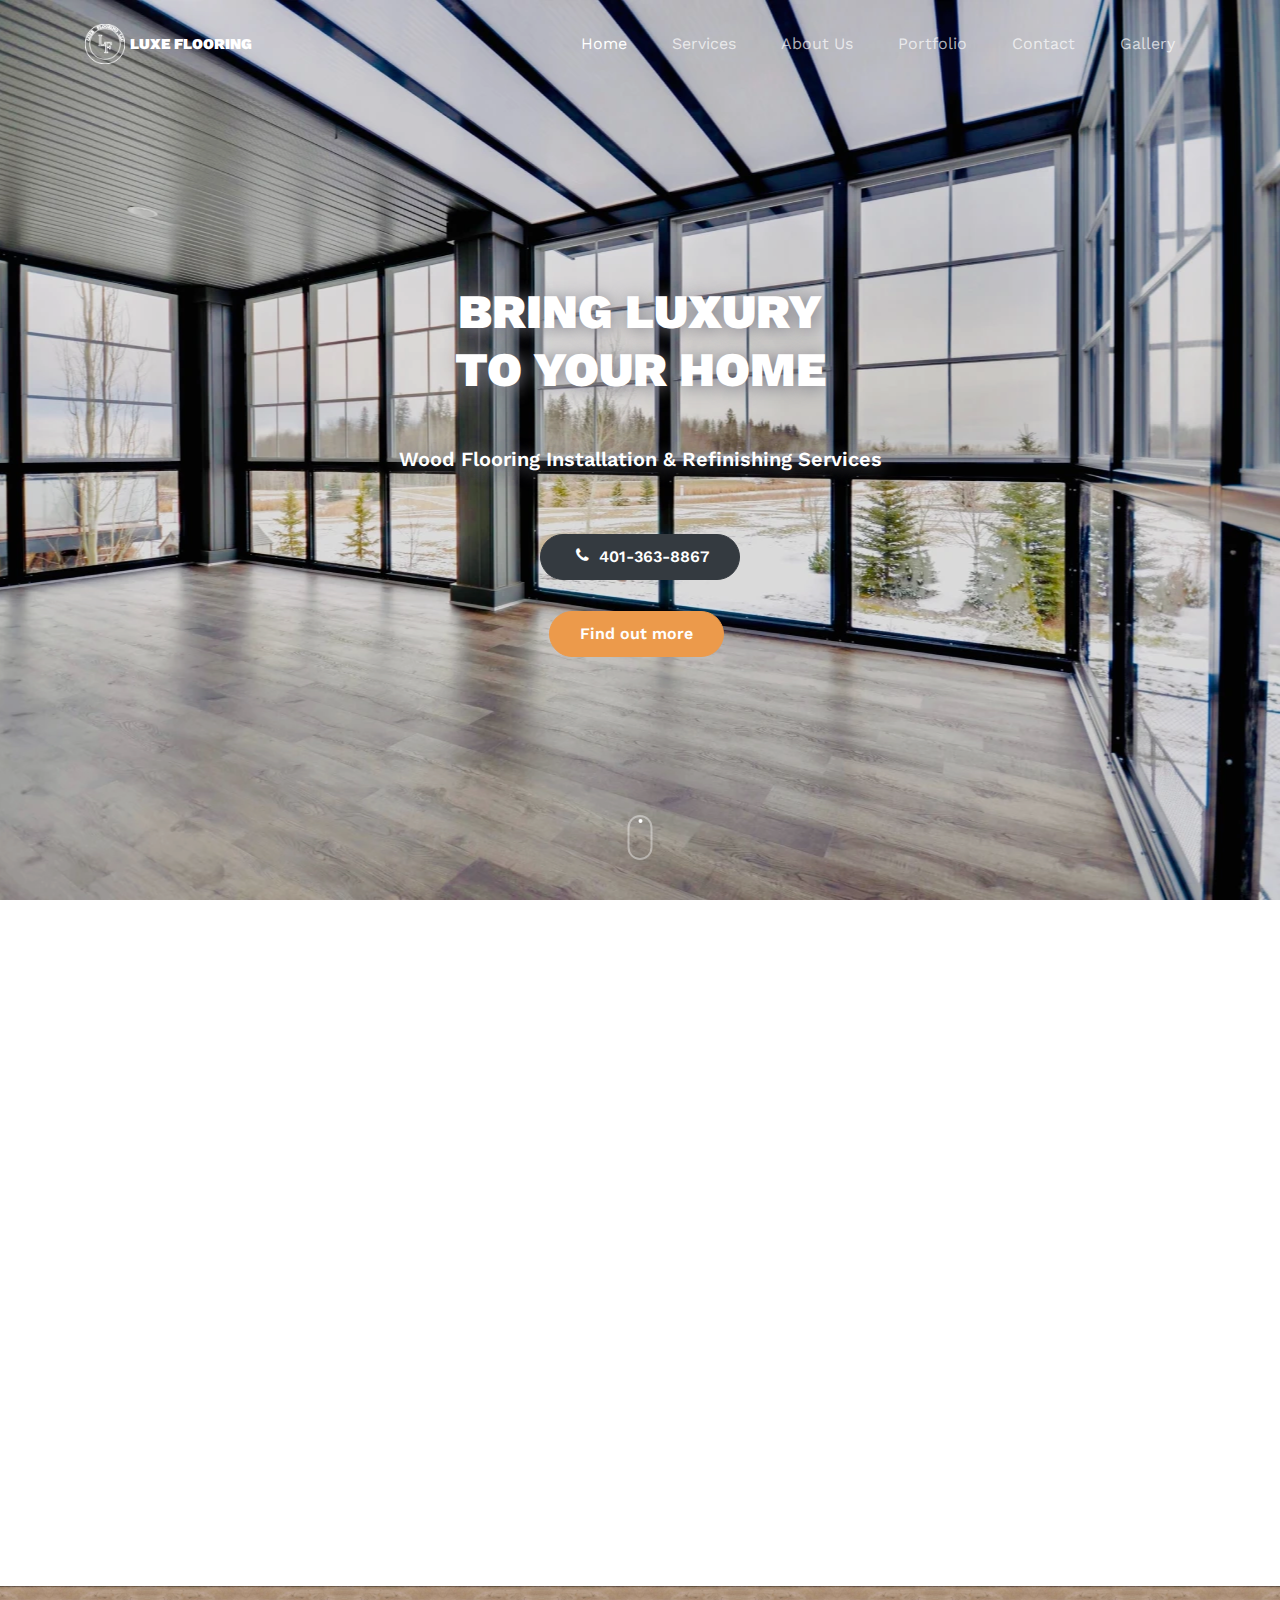
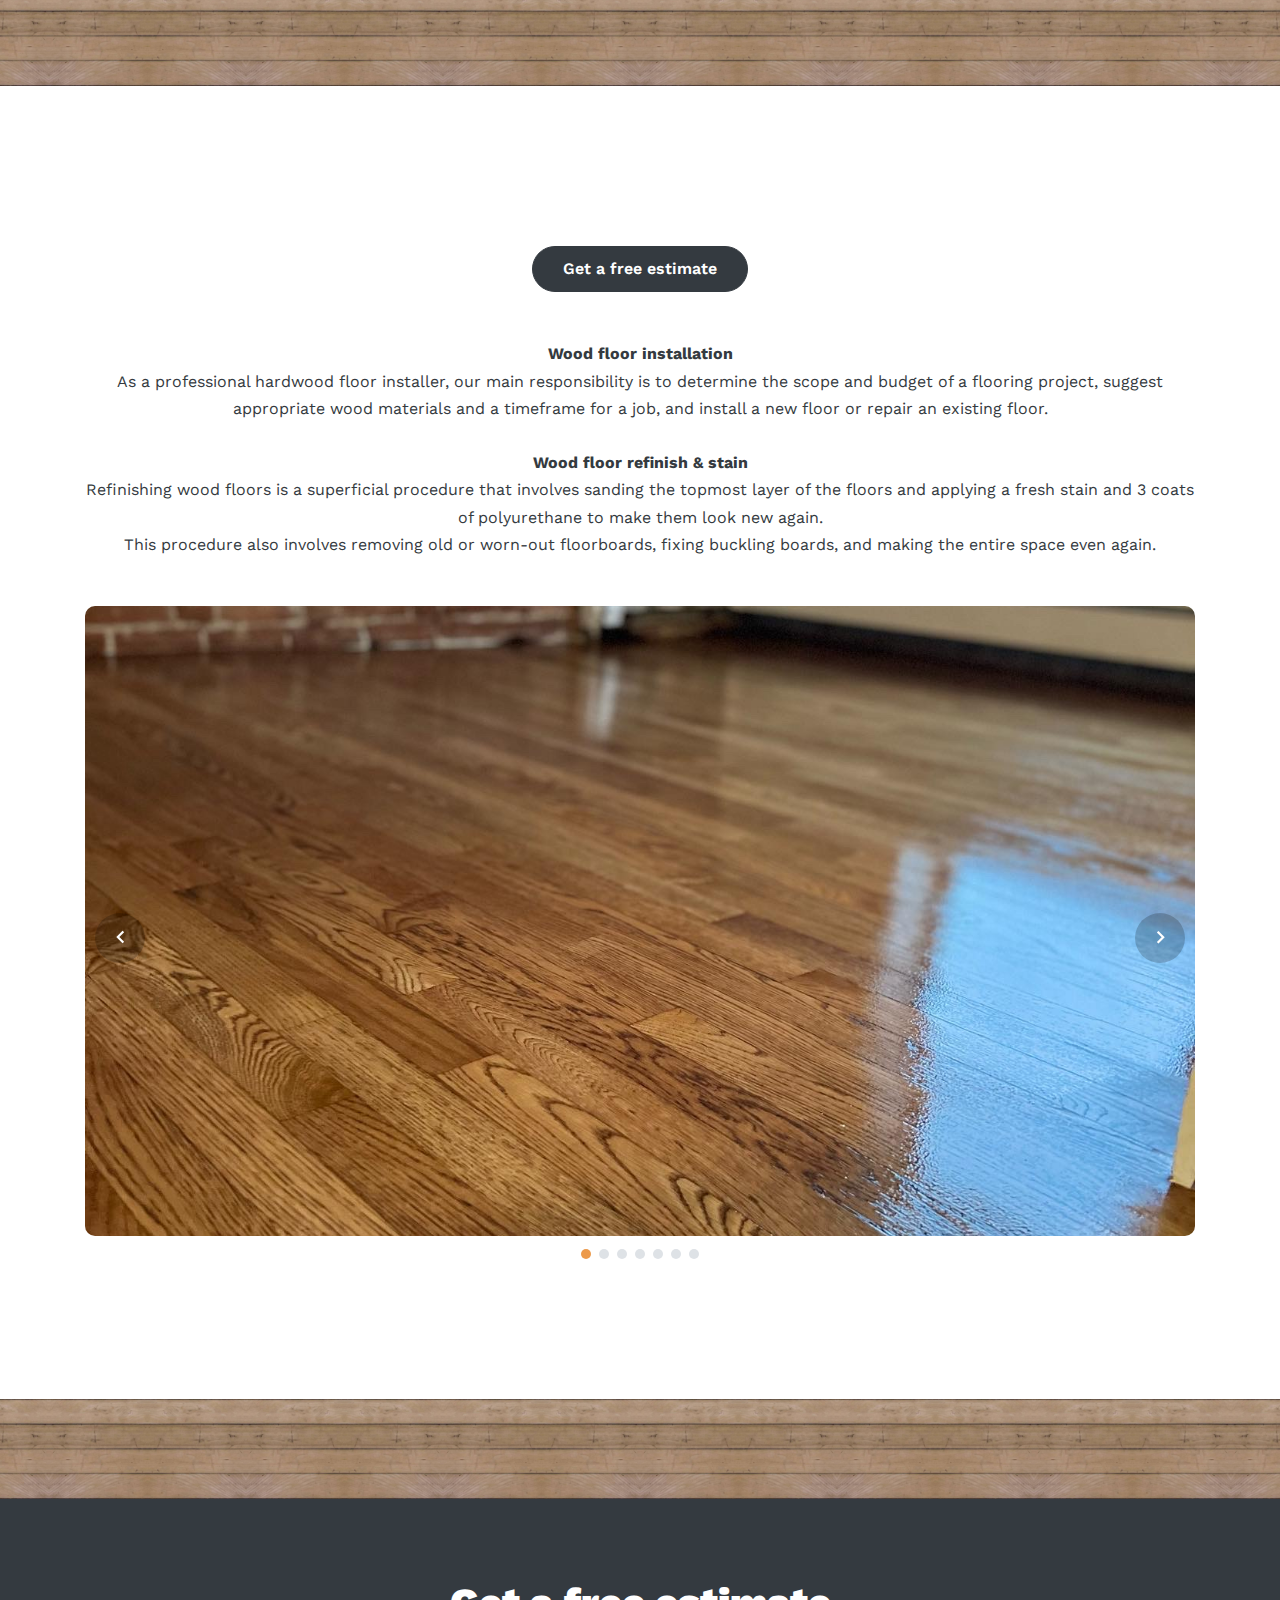
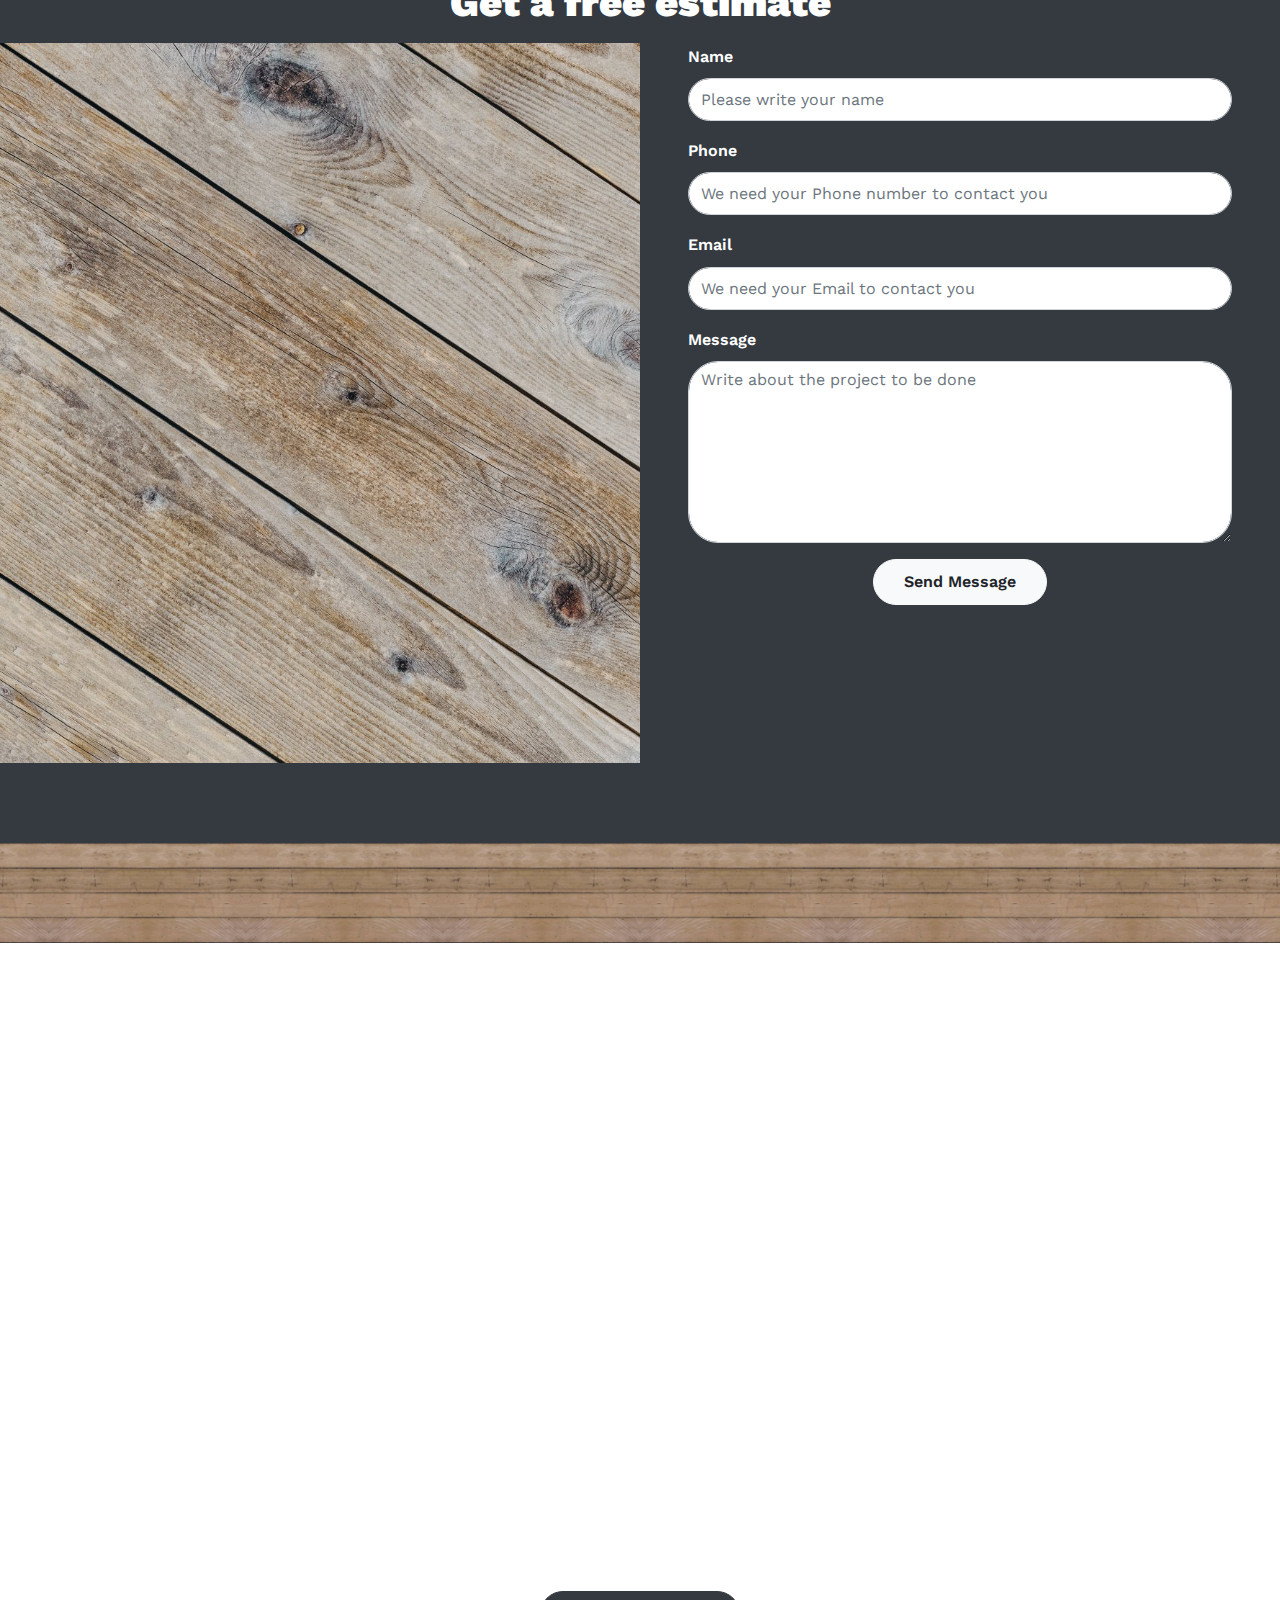
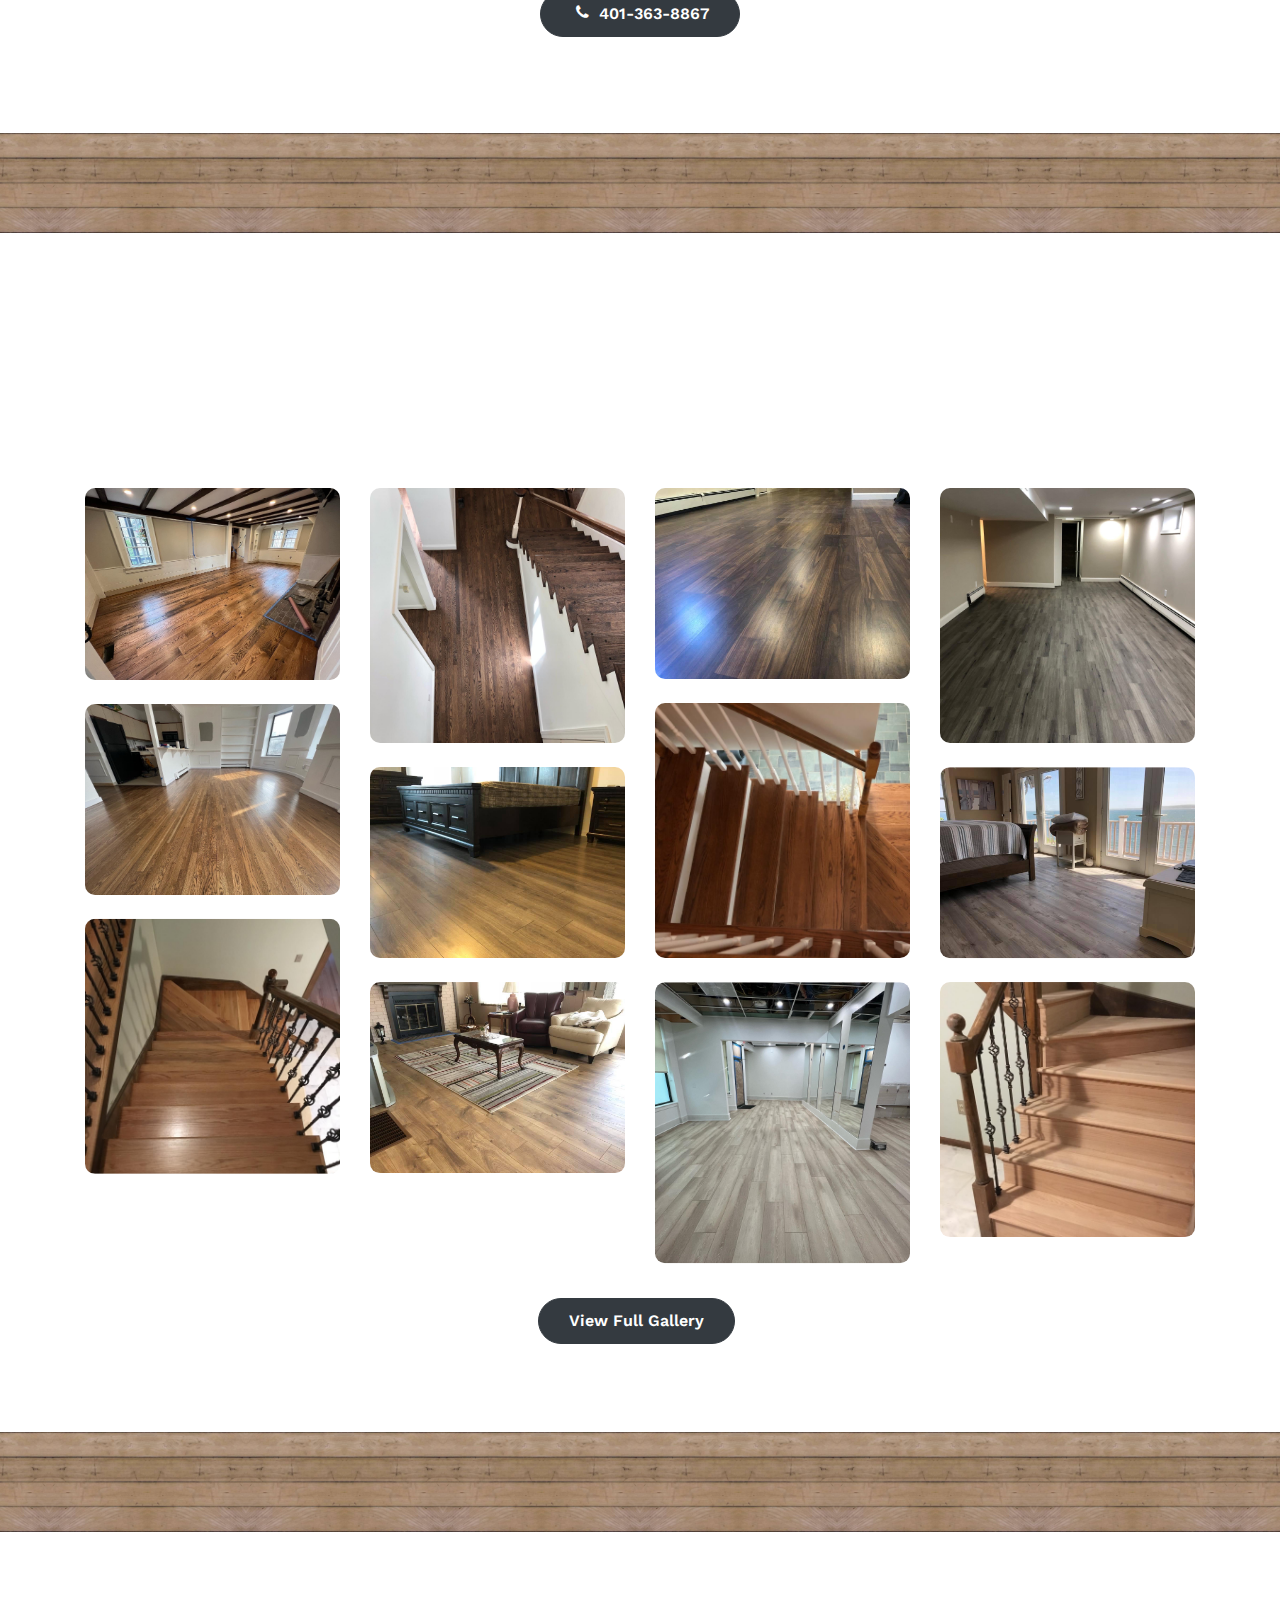
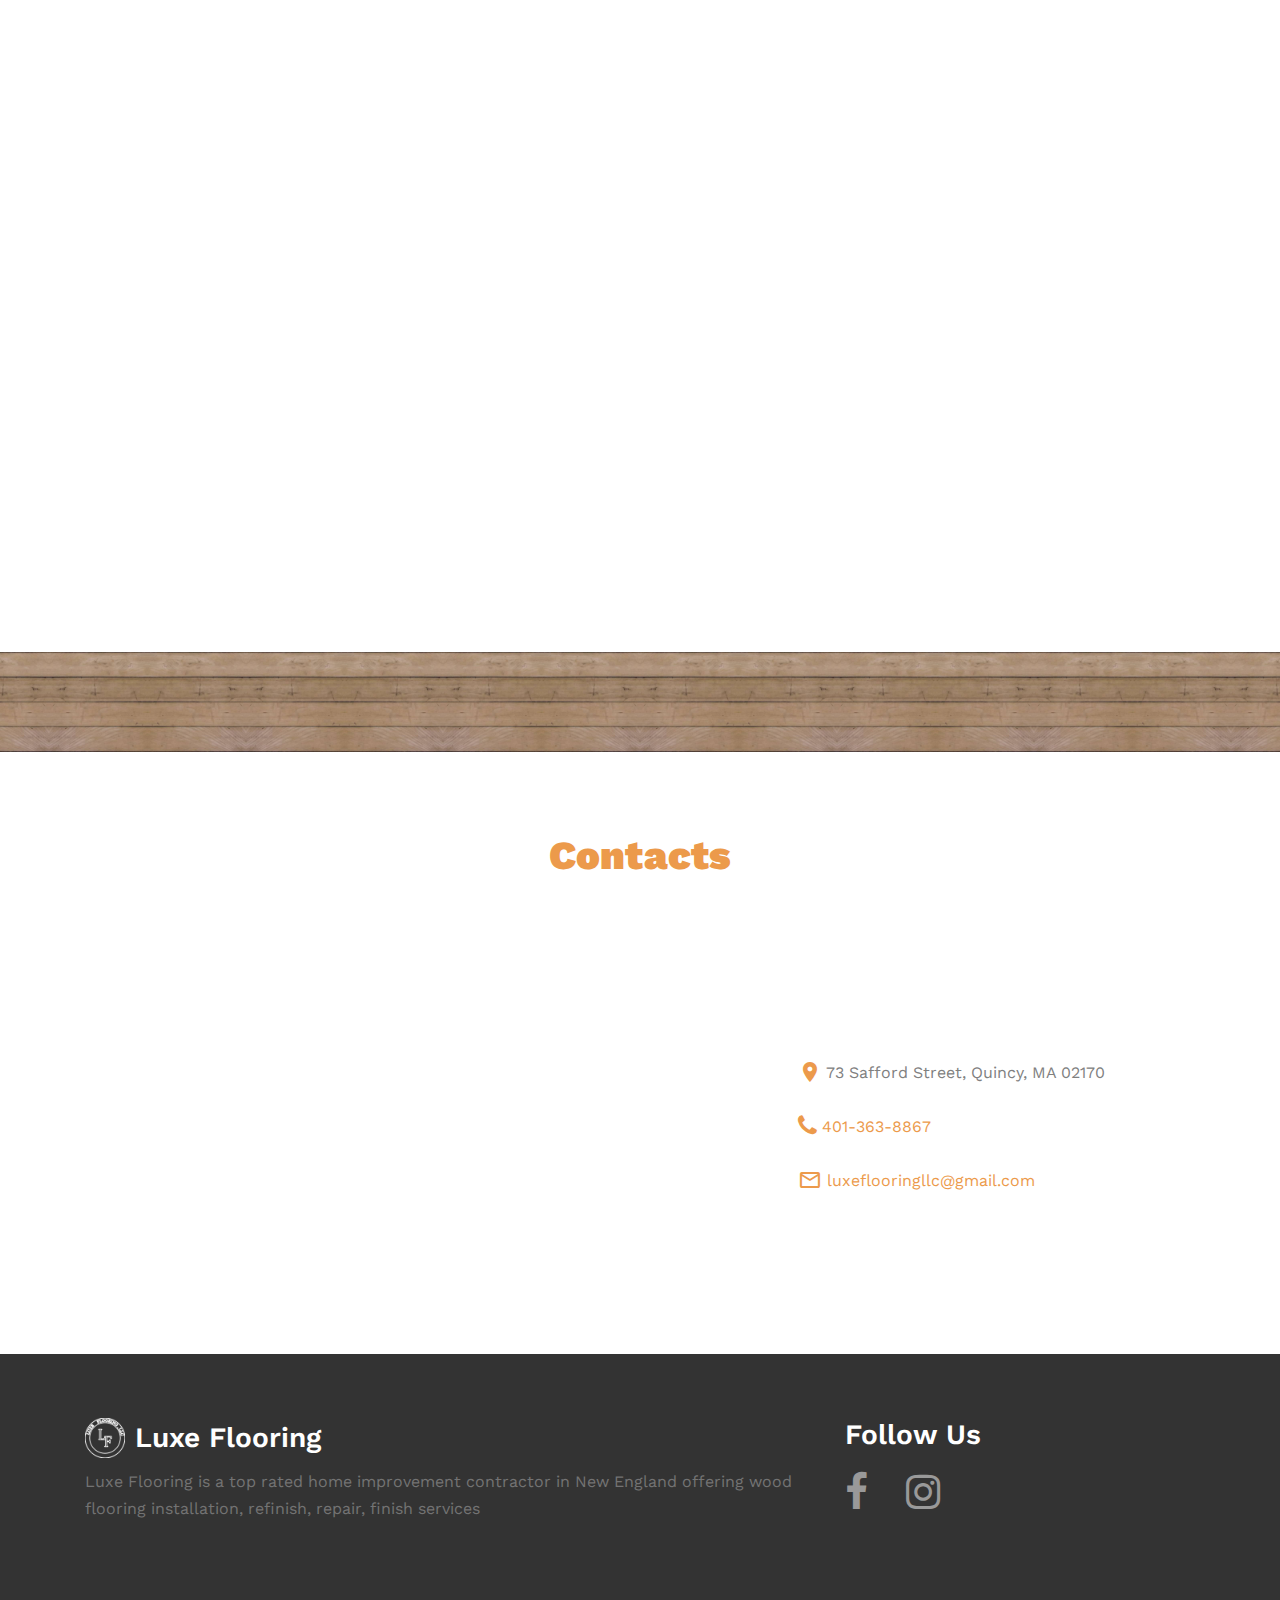
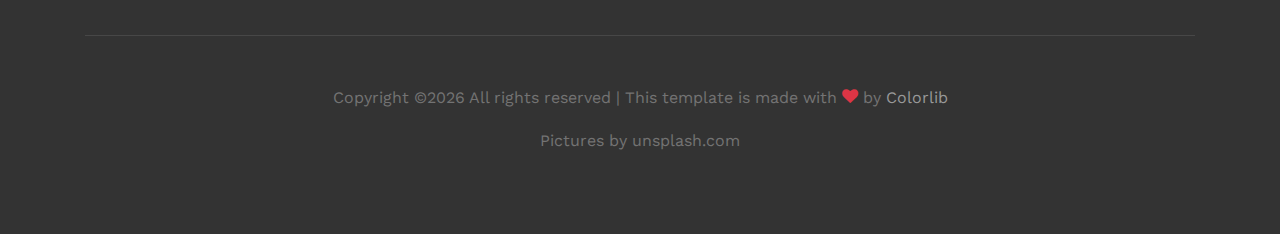
==== commit 3a612b29: "changes" ====
--- a/index.html
+++ b/index.html
@@ -795,6 +795,9 @@
             Copyright &copy;<script>document.write(new Date().getFullYear());</script> All rights reserved | This template is made with <i class="icon-heart text-danger" aria-hidden="true"></i> by <a href="https://colorlib.com" target="_blank" >Colorlib</a>
             <!-- Link back to Colorlib can't be removed. Template is licensed under CC BY 3.0. -->
             </p>
+            <a href="https://unsplash.com/" target="_blank">
+              <p>Pictures by unsplash.com</p>
+            </a>
         
             </div>
           </div>
